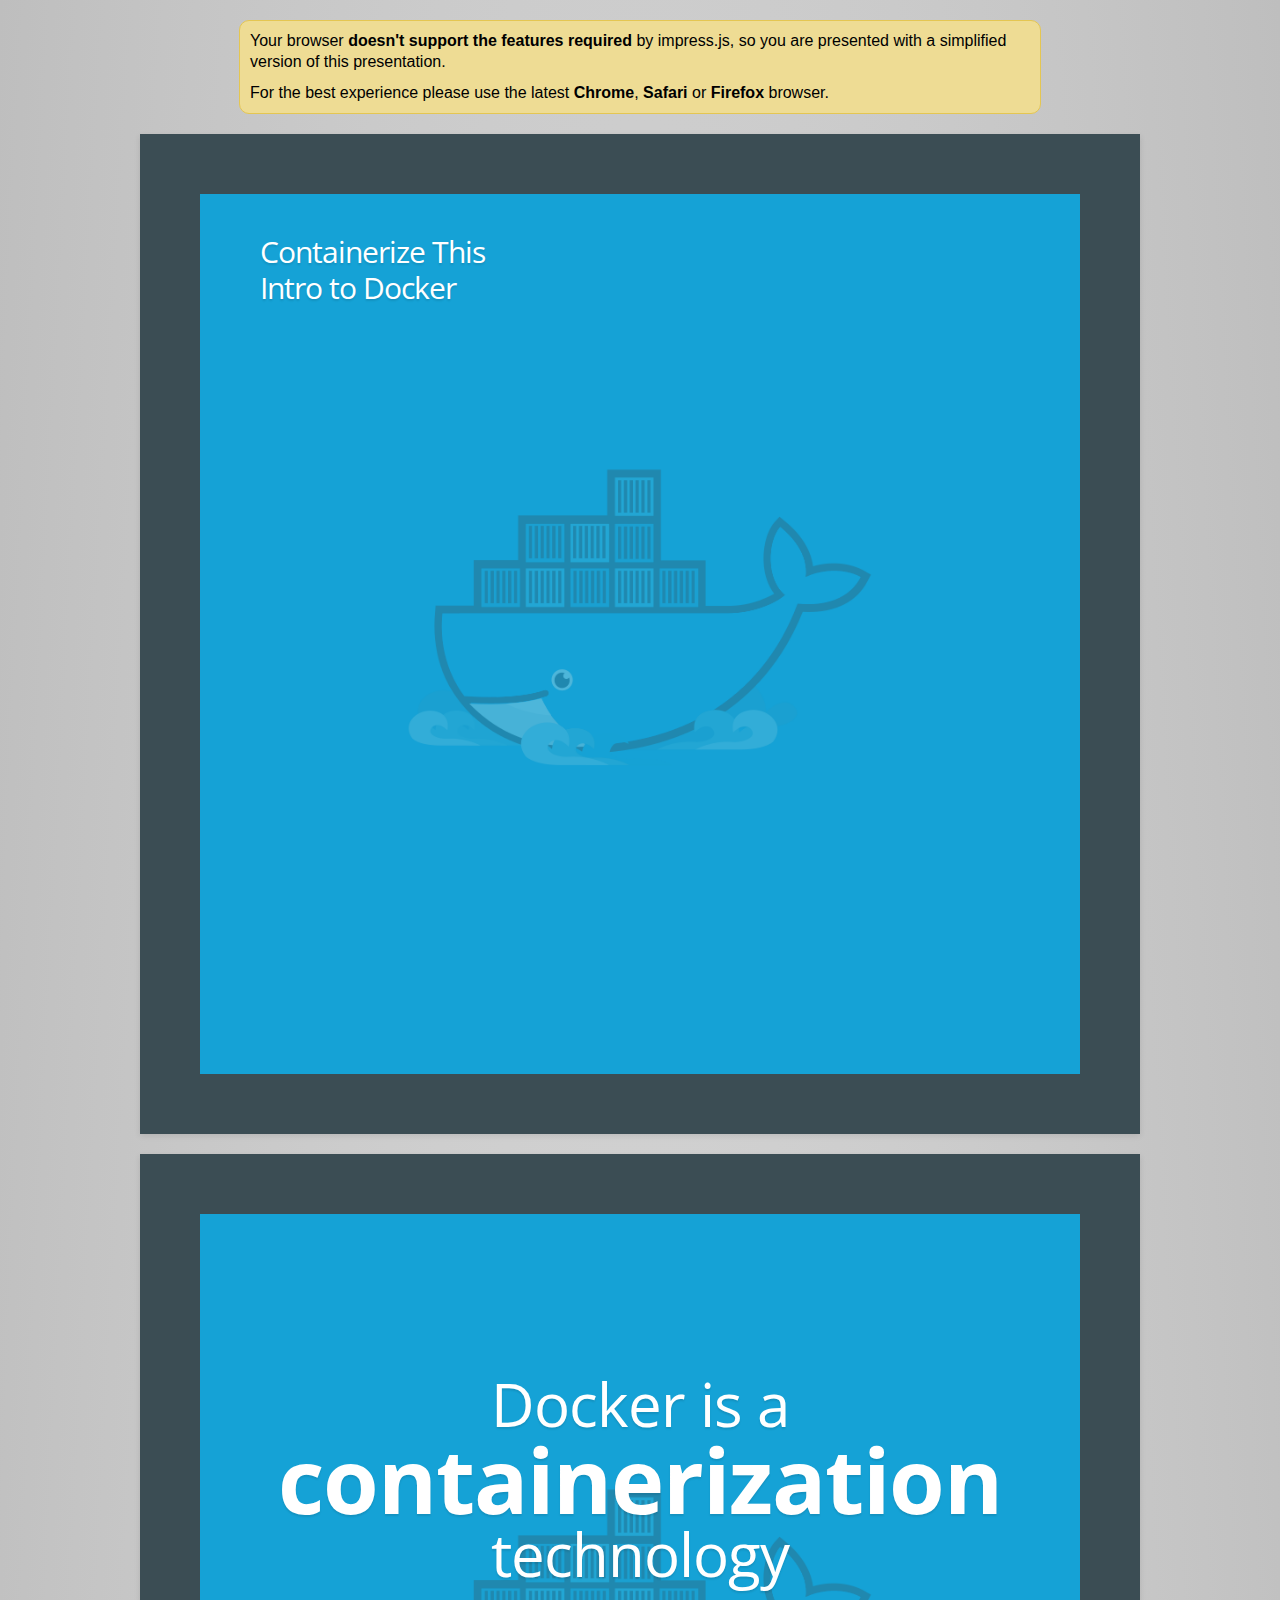
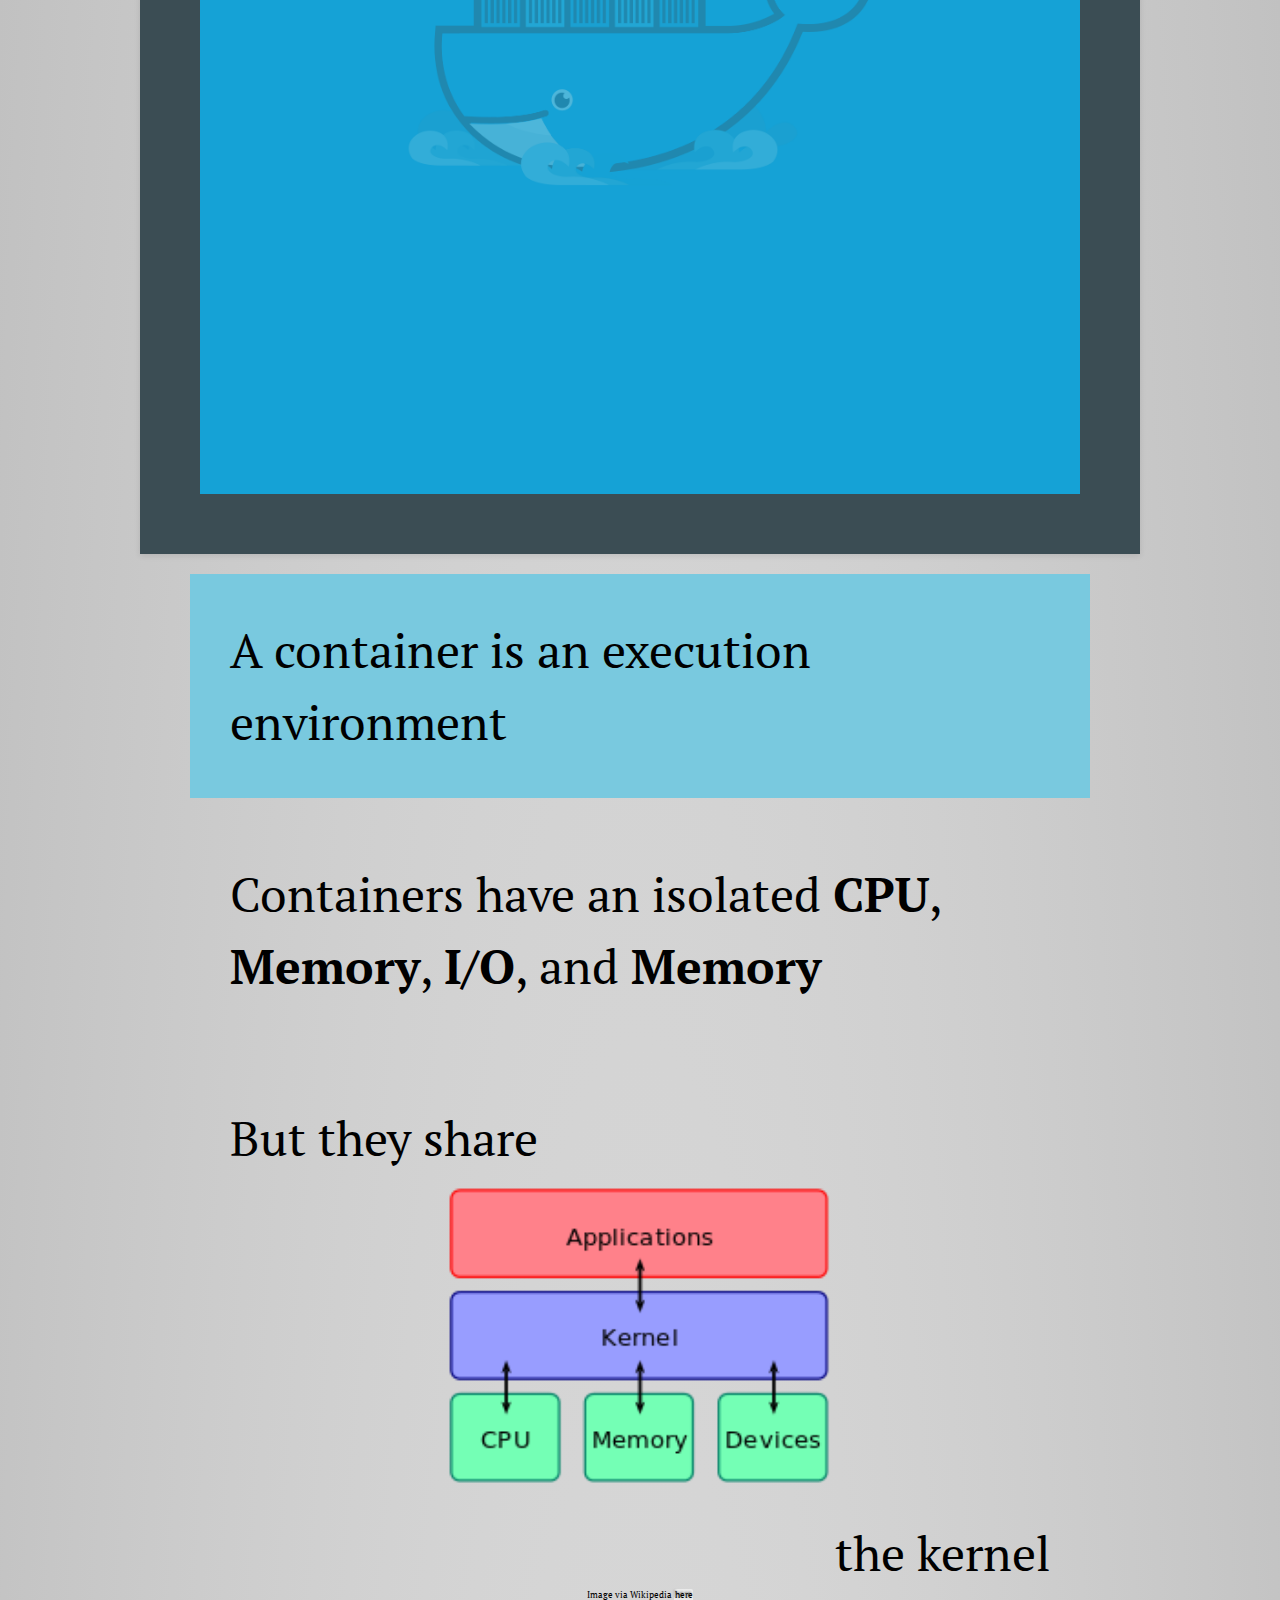
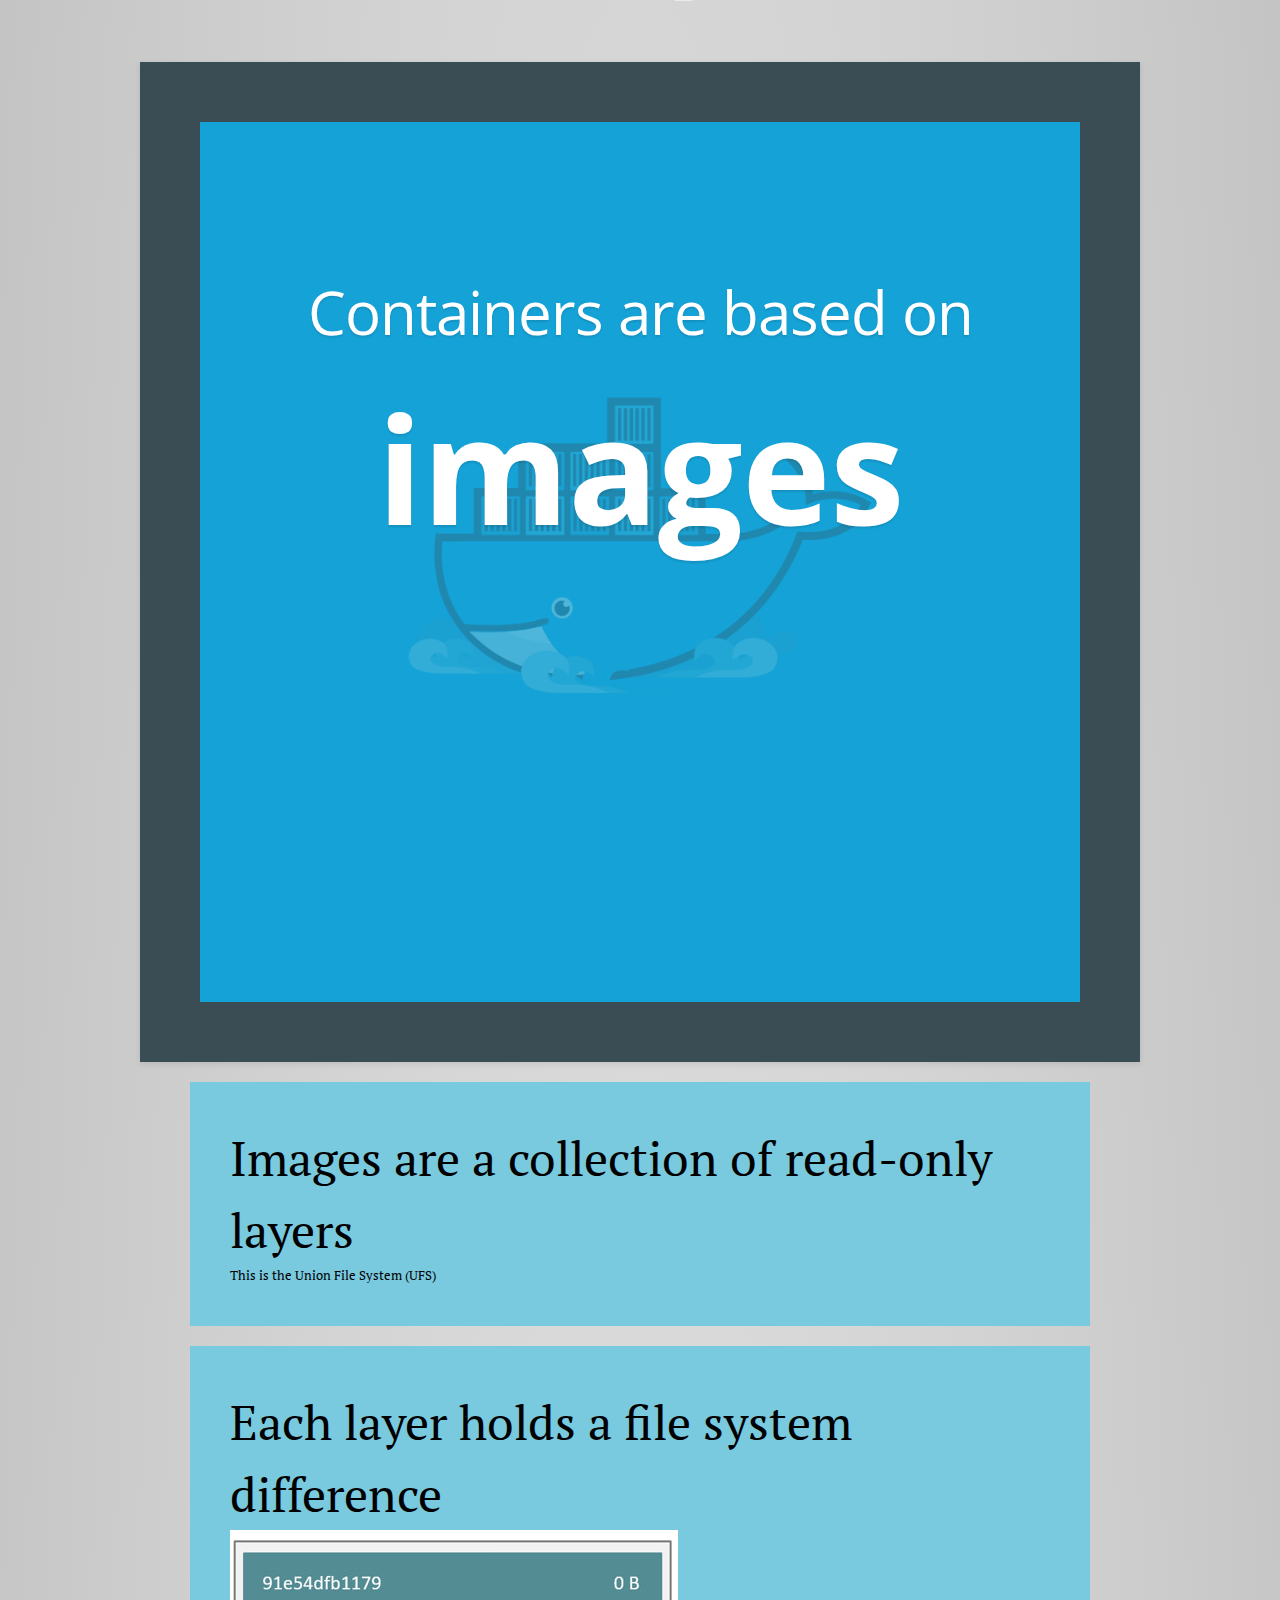
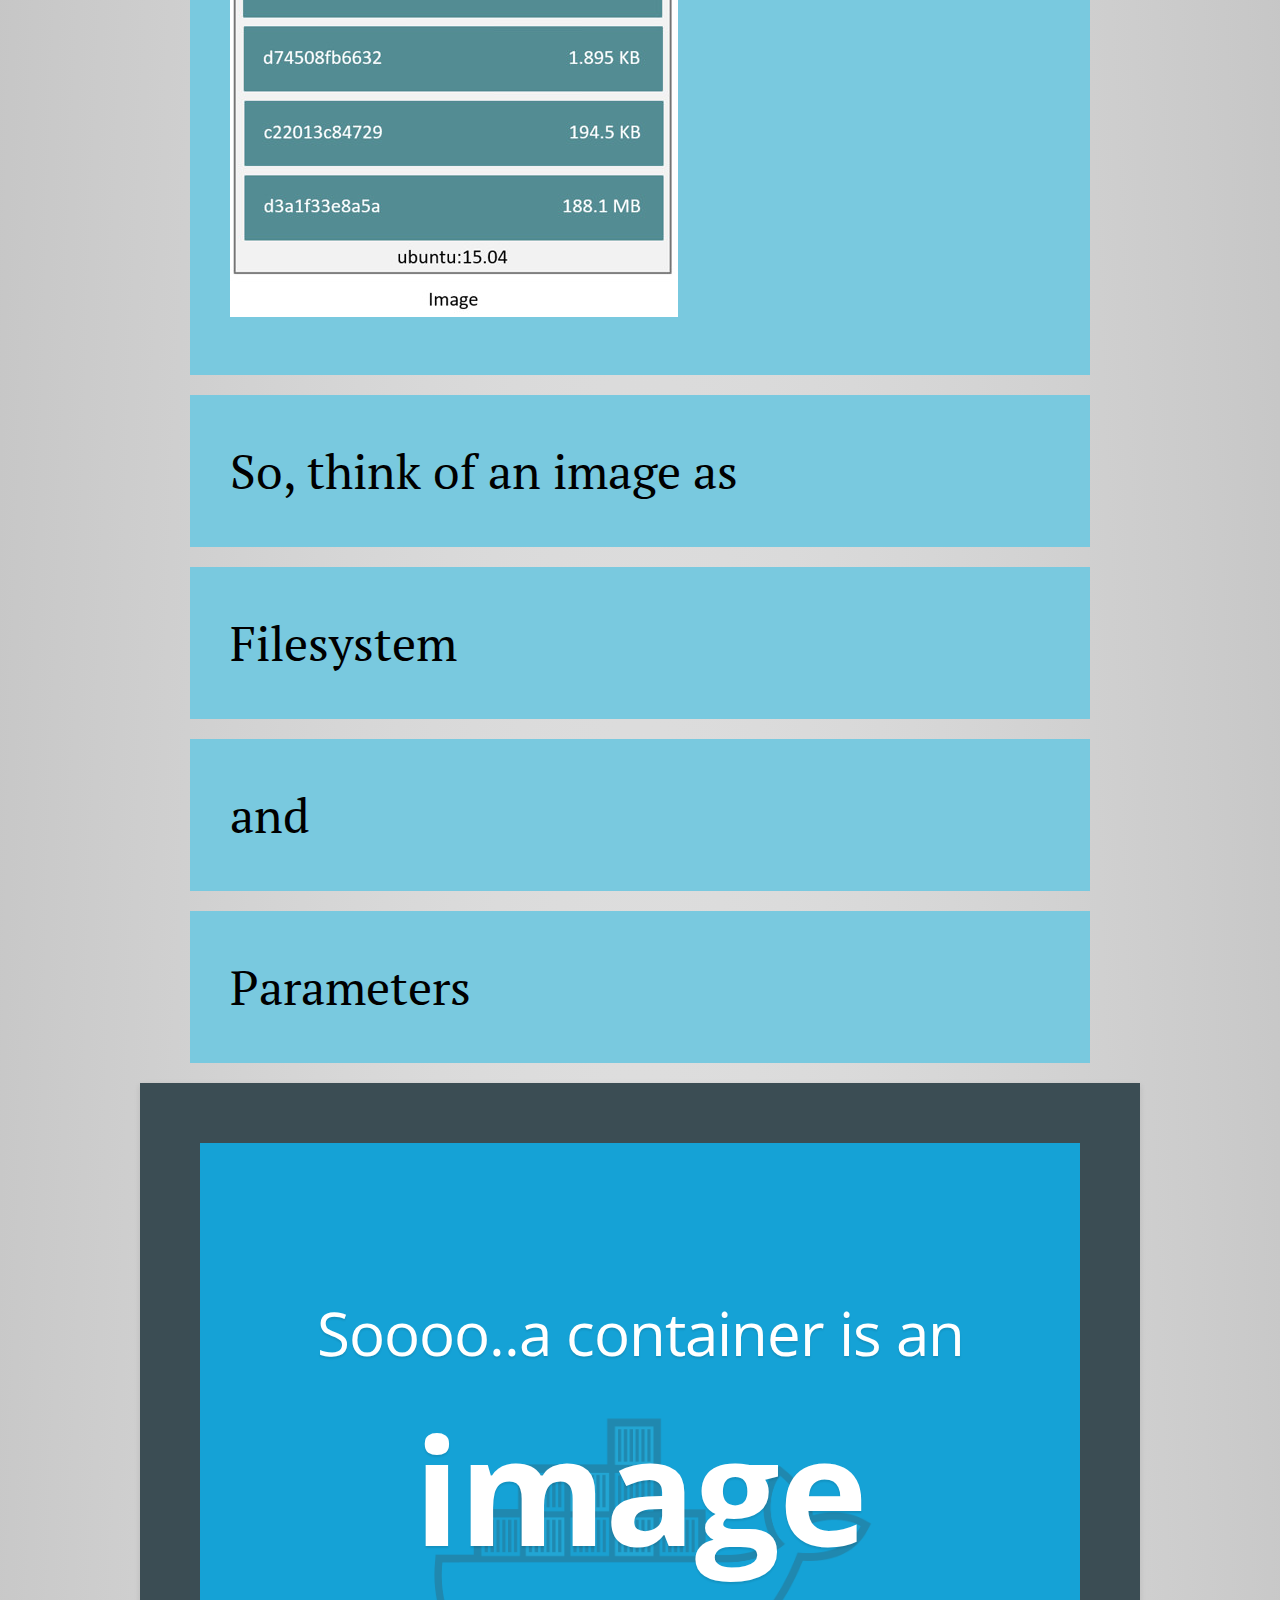
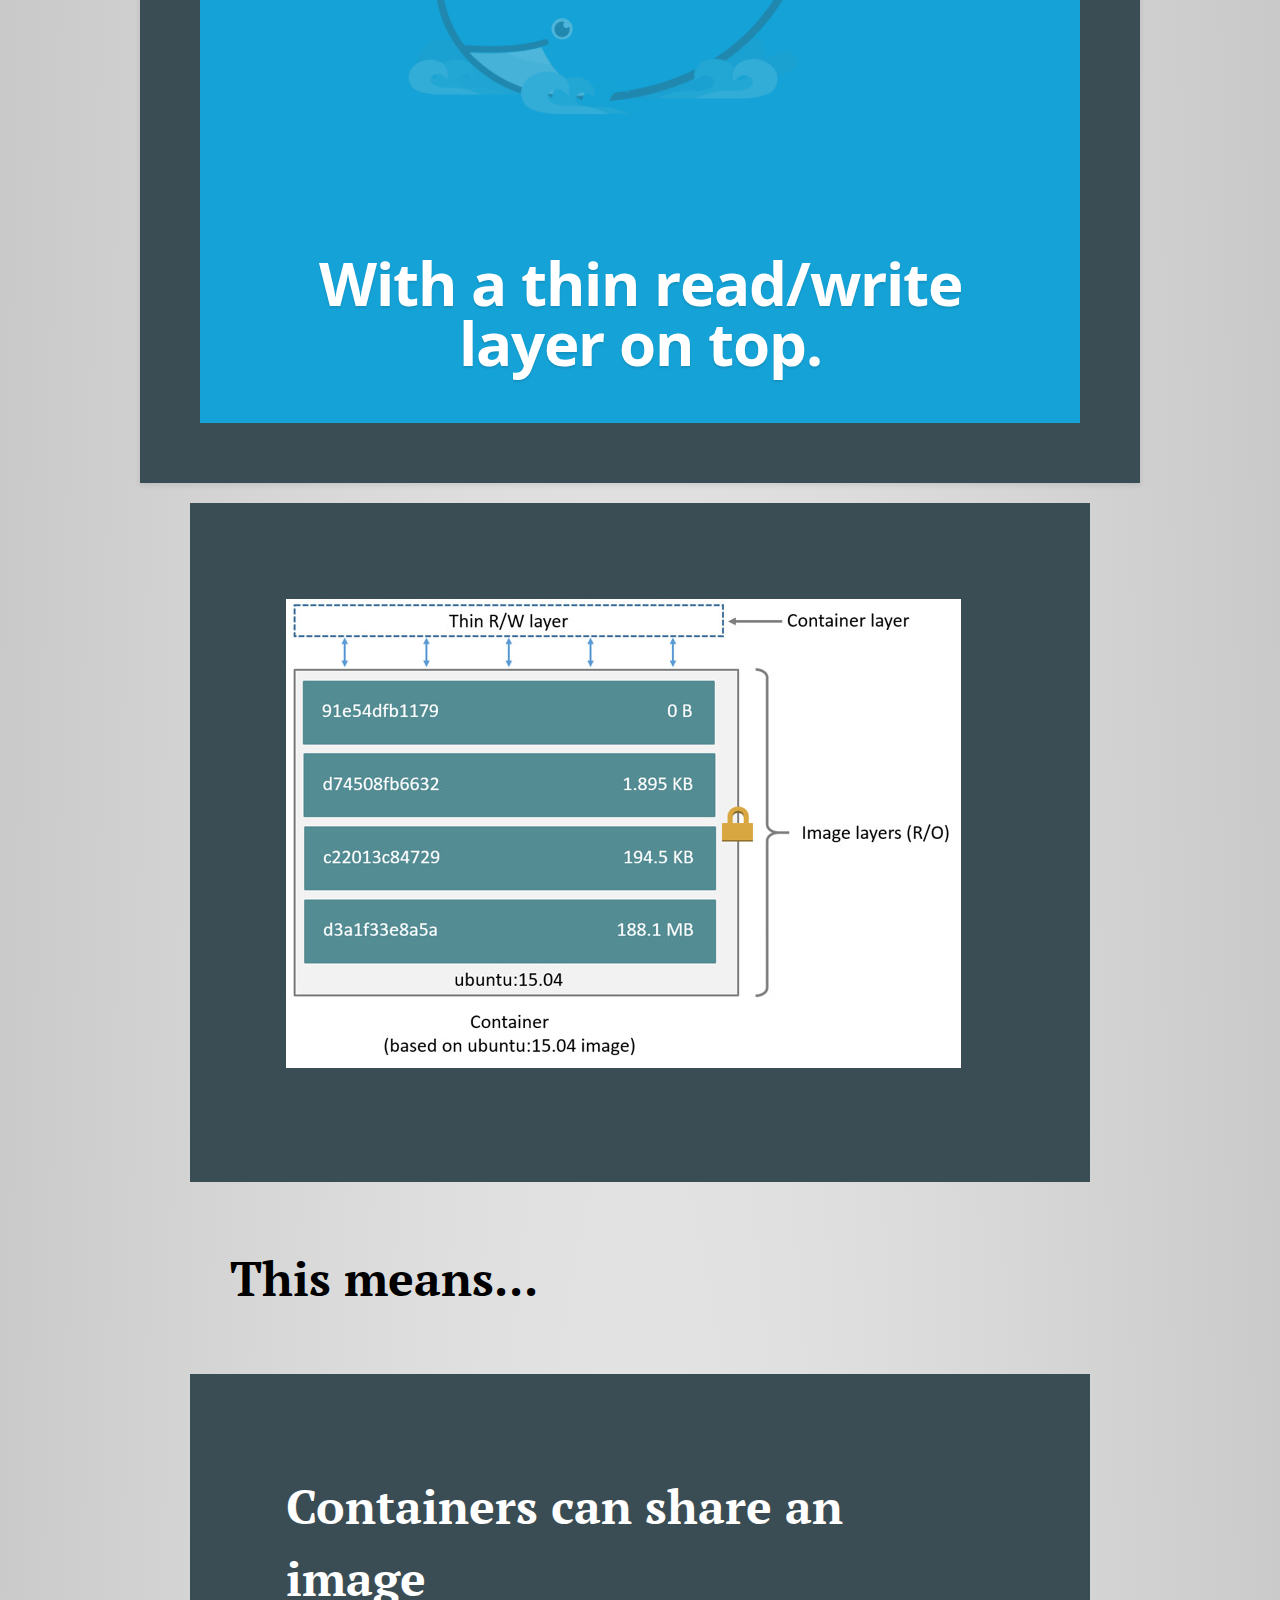
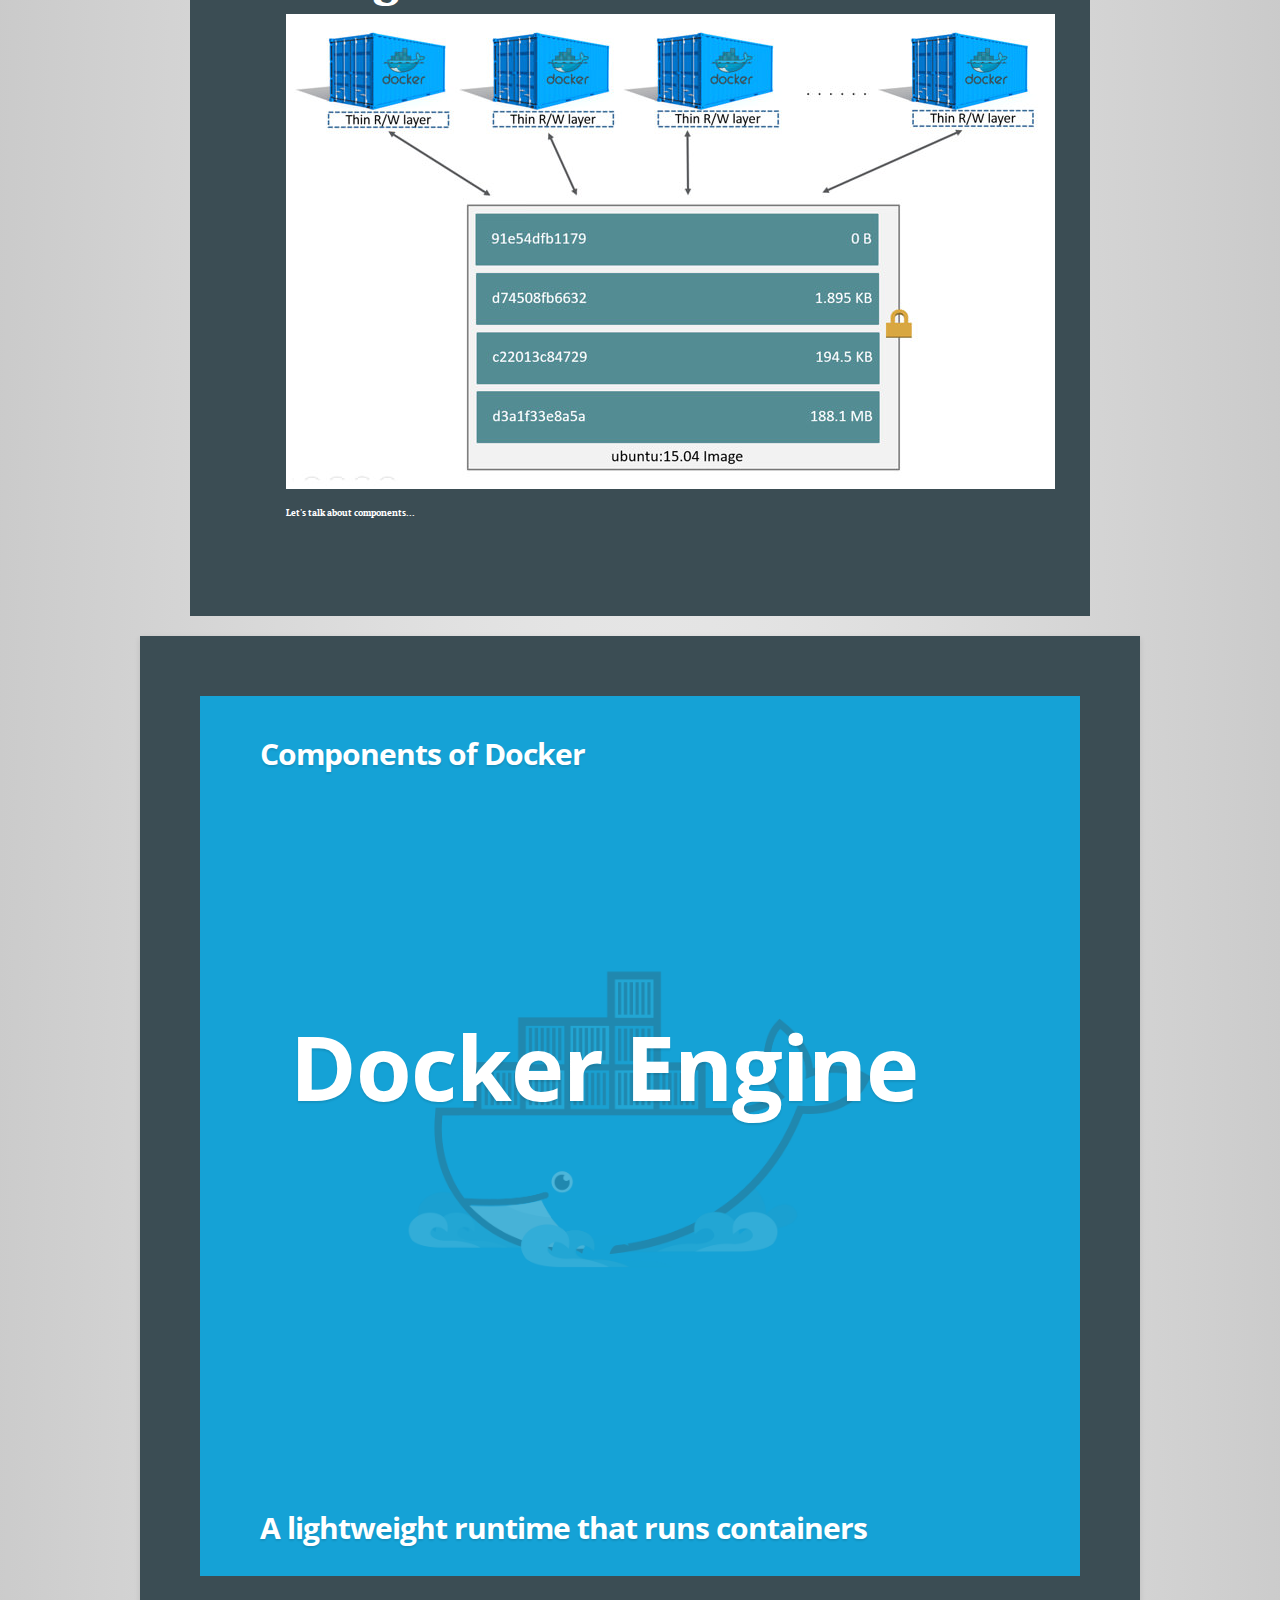
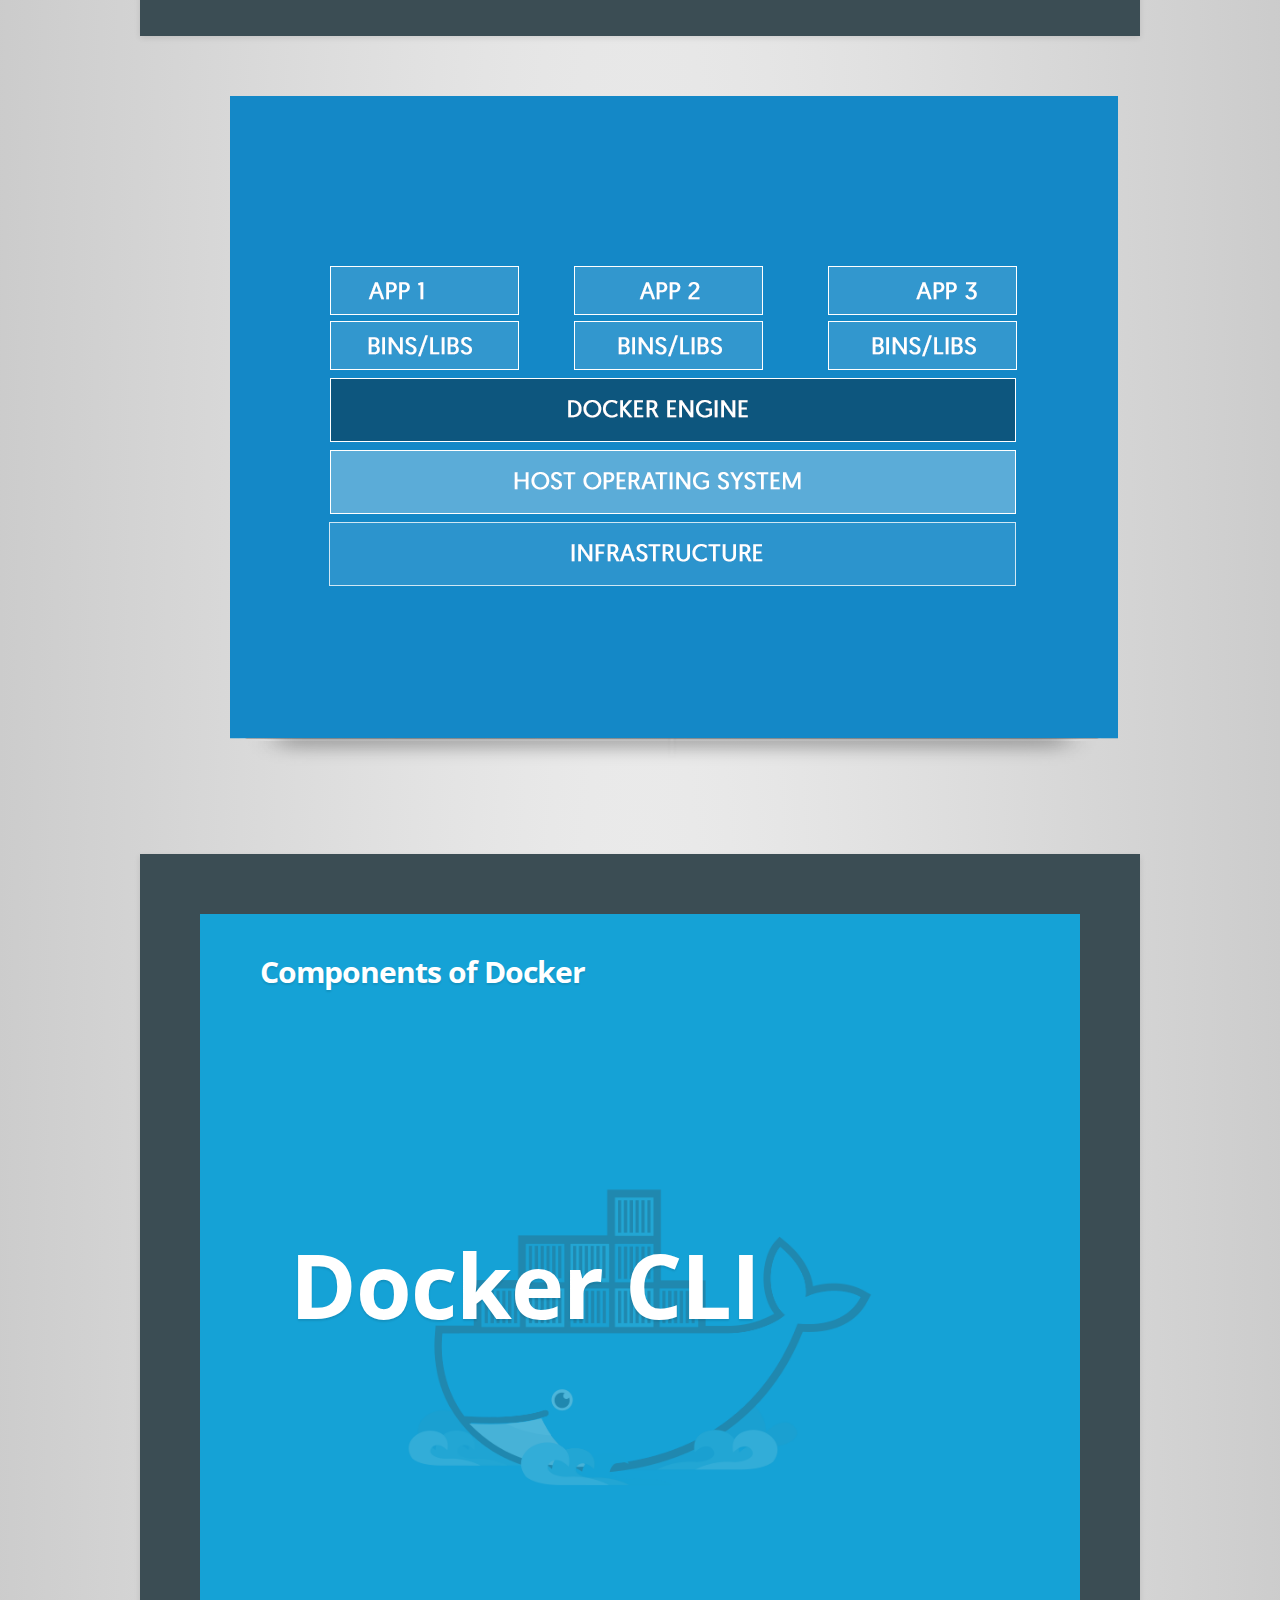
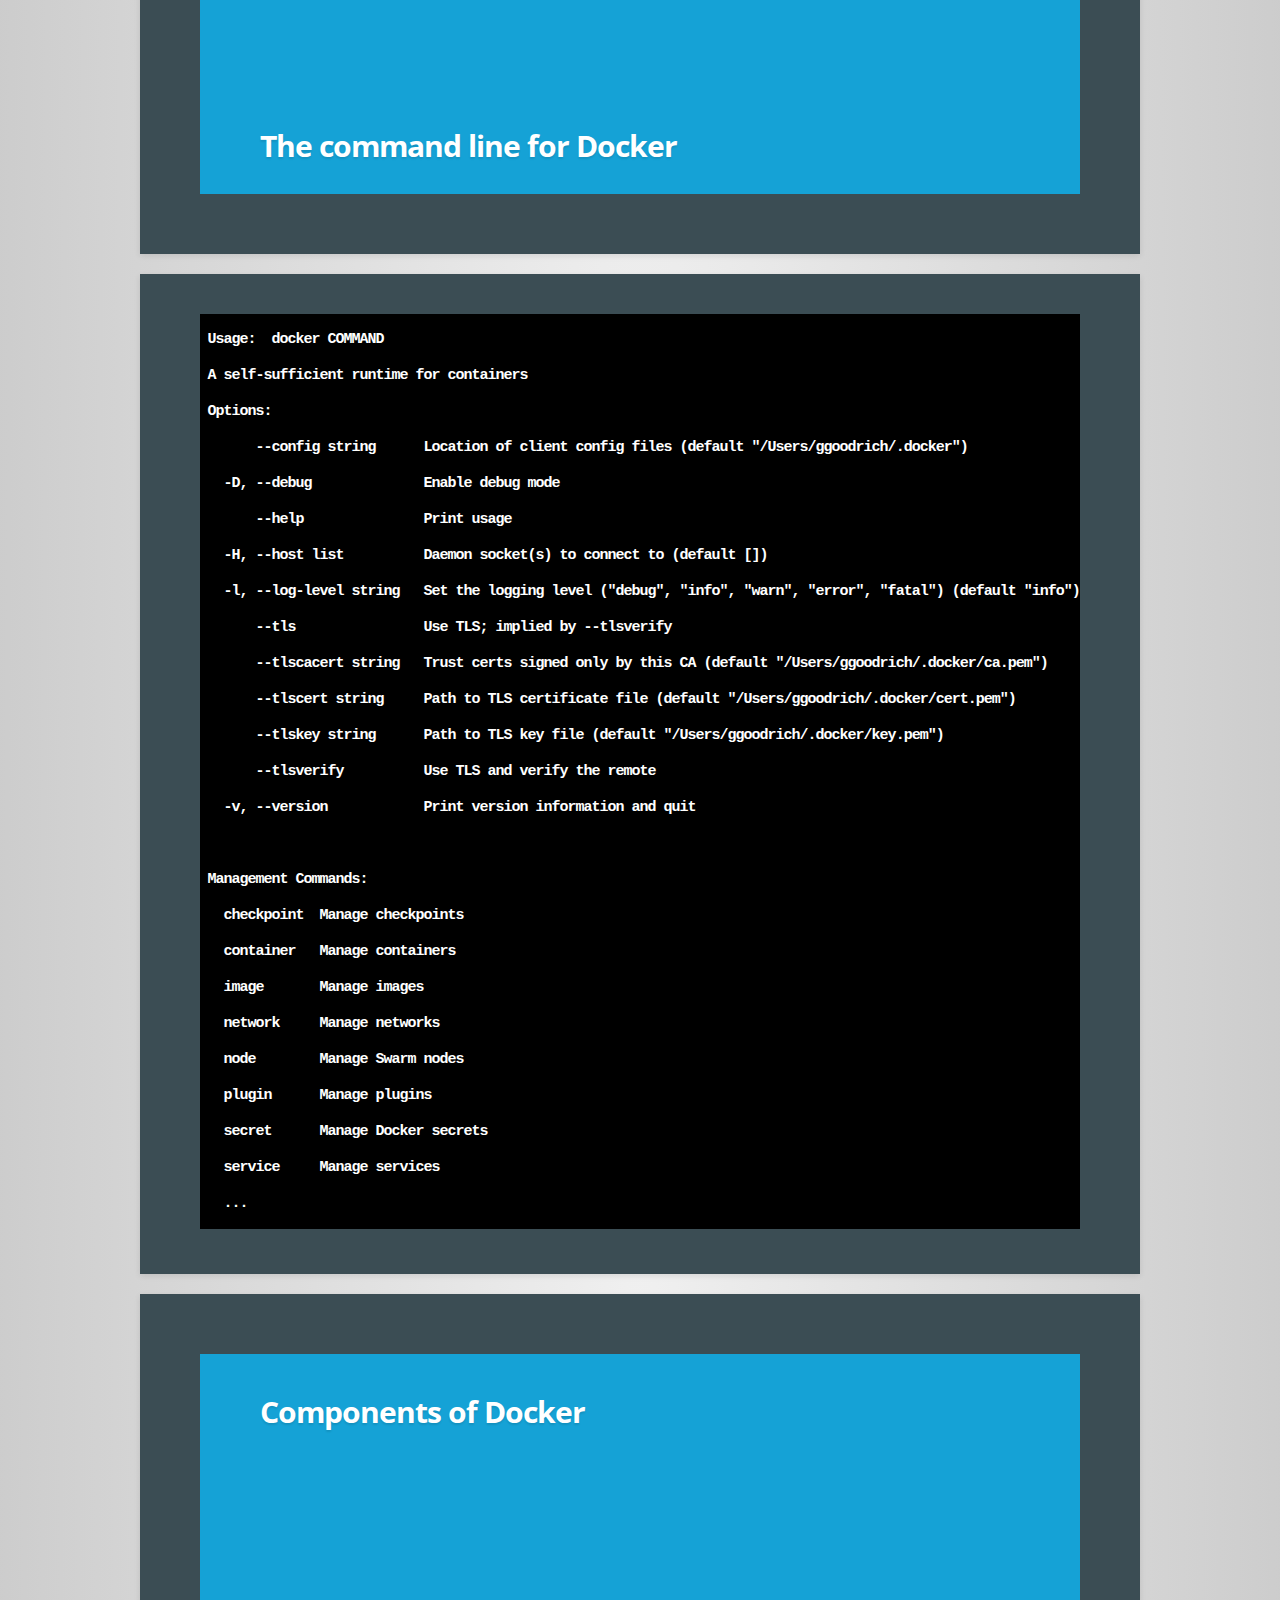
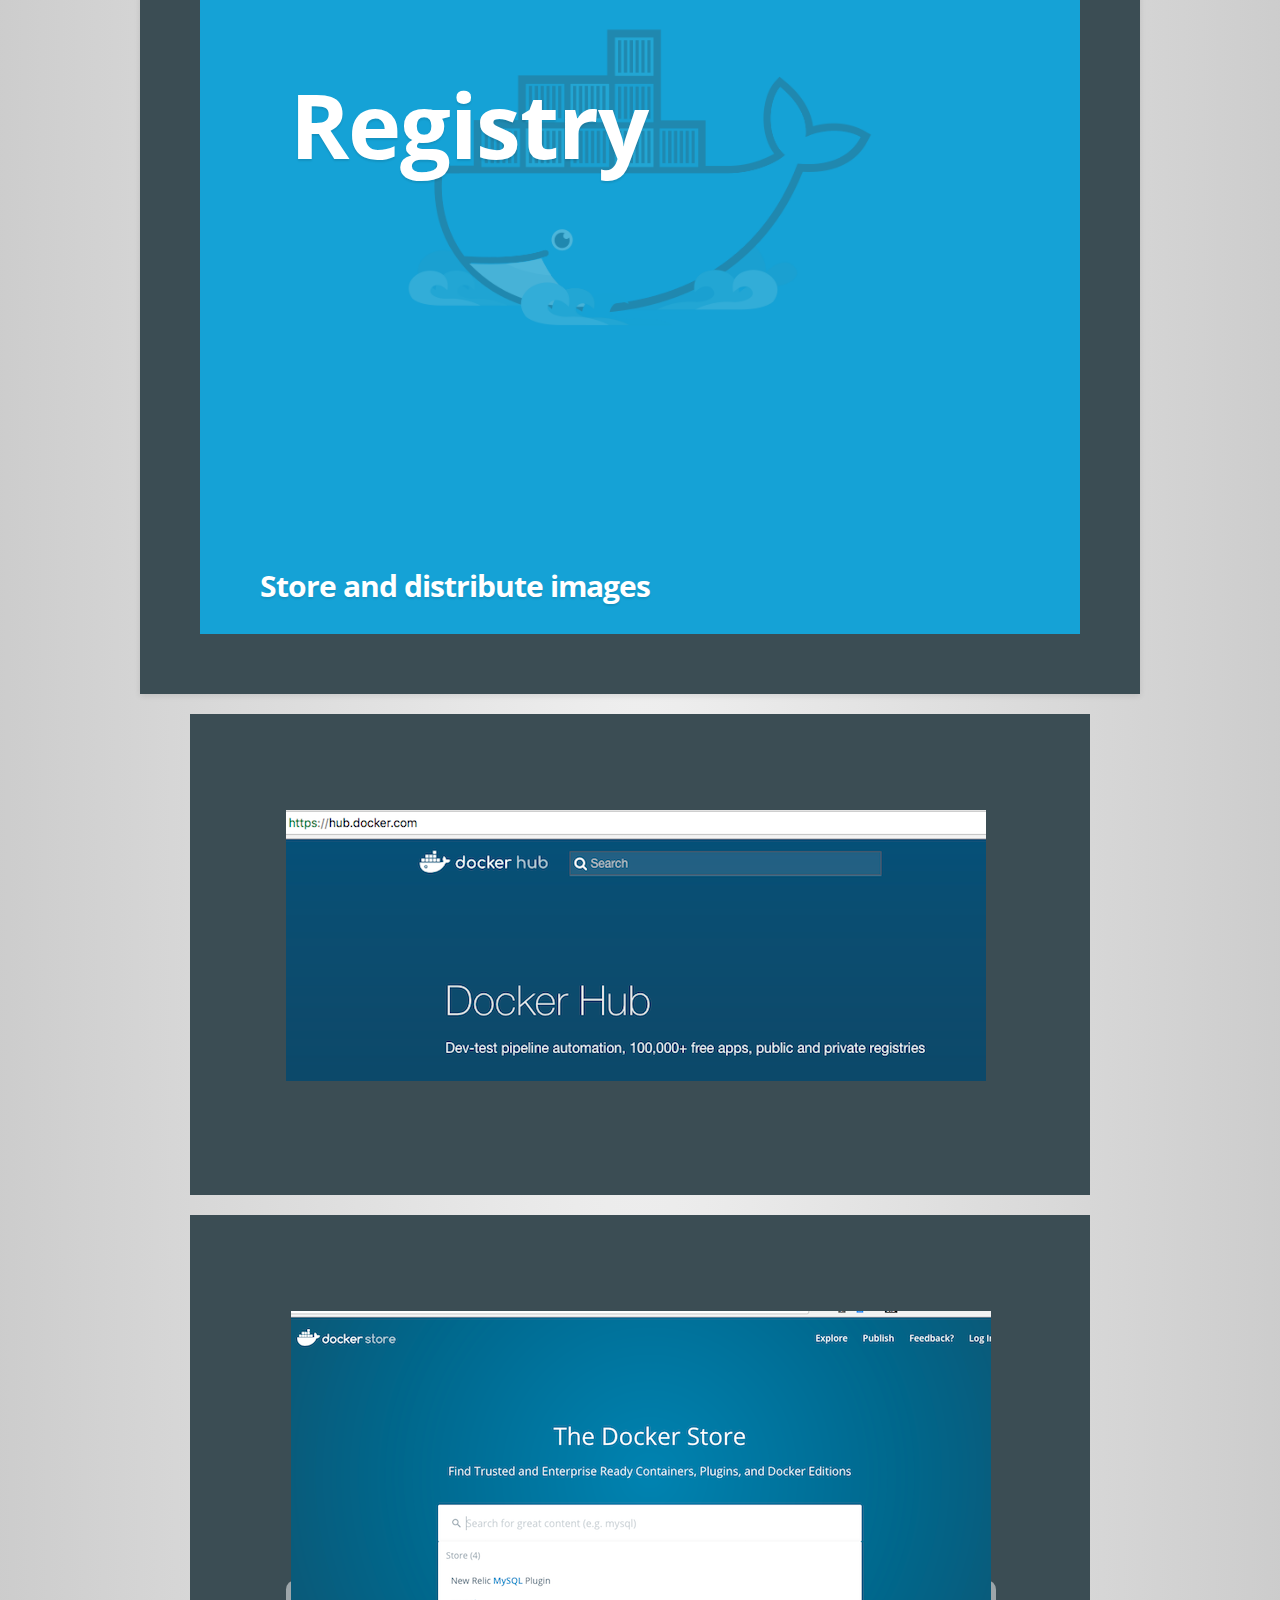
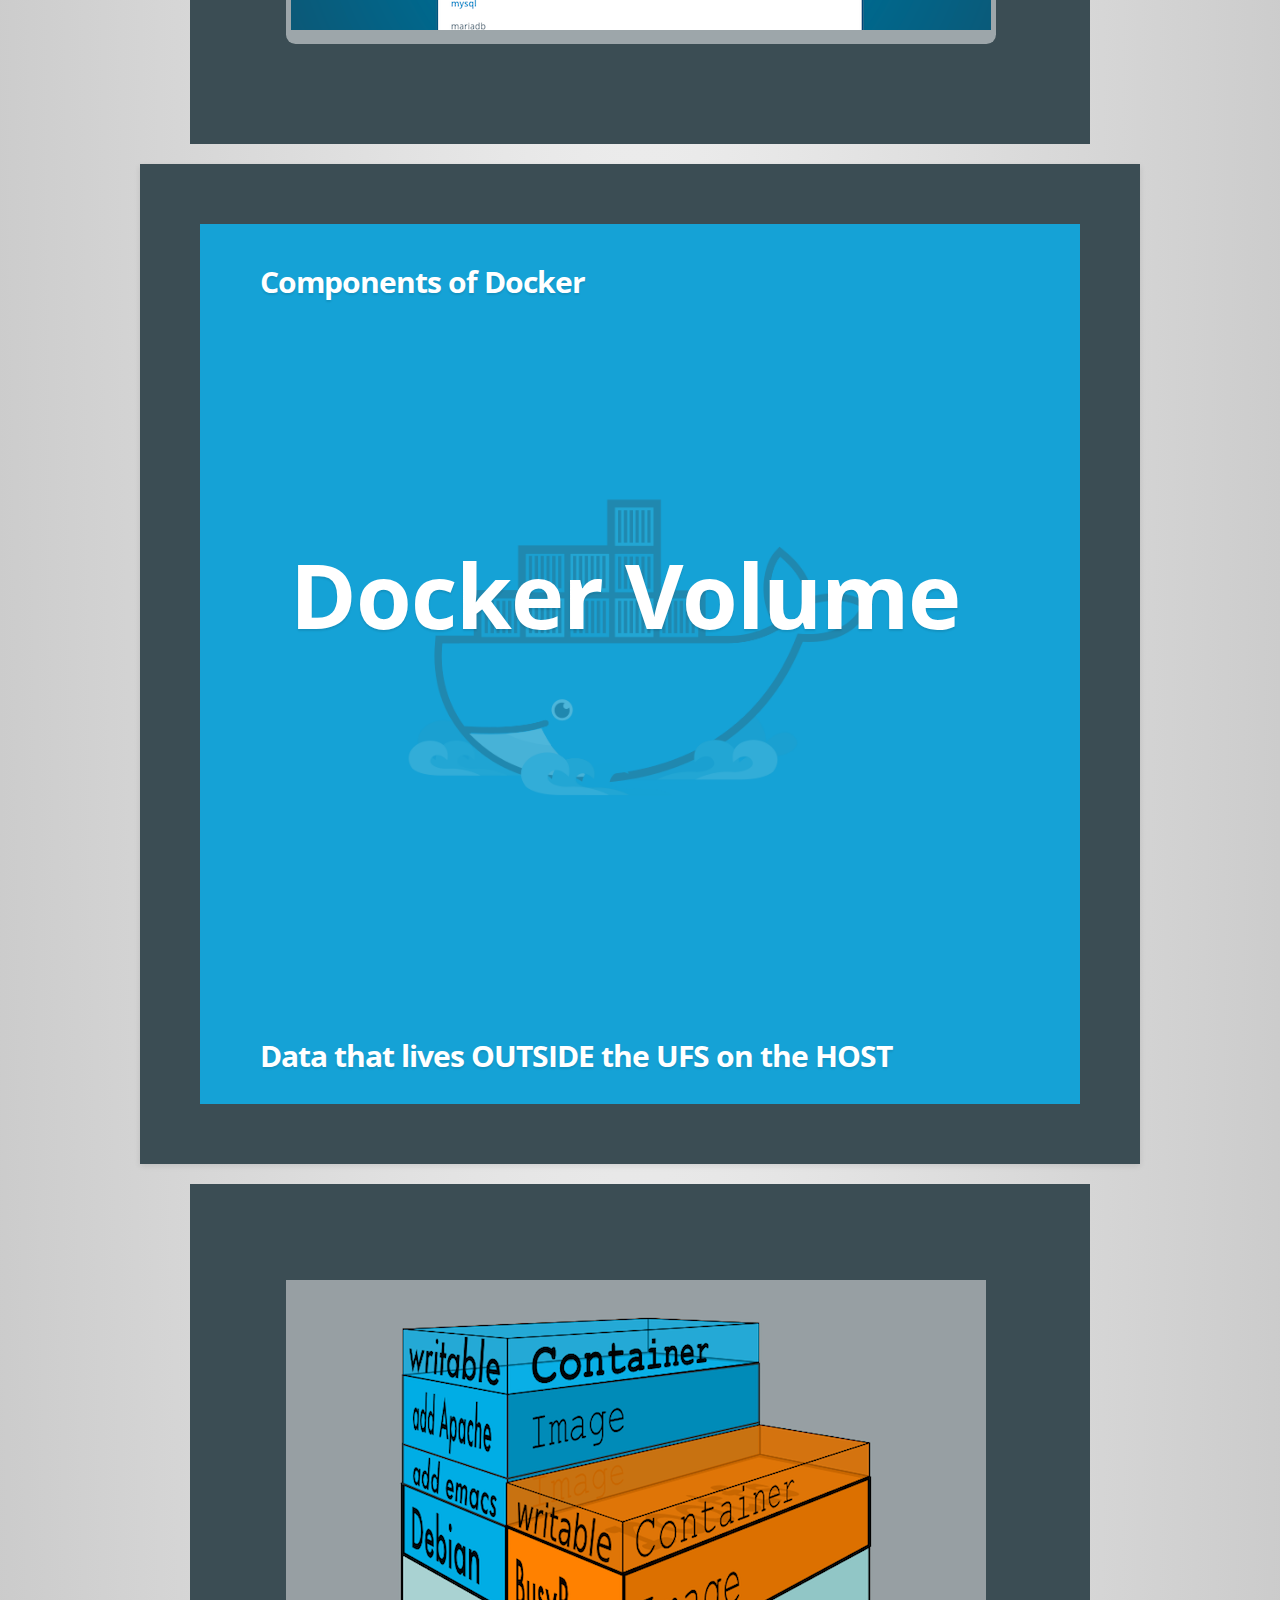
==== docker.html @ 23f601b8 "Add my docker preso files" ====
<!doctype html>
<html lang="en">
<head>
    <meta charset="utf-8" />
    <meta name="viewport" content="width=1024" />
    <meta name="apple-mobile-web-app-capable" content="yes" />
    <title>Containerize This: Intro to Docker</title>

    <meta name="description" content="Docker is a containerization technology that allows processes to be run in isolated execution environments with a shared kernel" />
    <meta name="author" content="Glenn Goodrich" />

    <link href="http://fonts.googleapis.com/css?family=Open+Sans:regular,semibold,italic,italicsemibold|PT+Sans:400,700,400italic,700italic|PT+Serif:400,700,400italic,700italic" rel="stylesheet" />

    <!--

        Impress.js doesn't depend on any external stylesheets. It adds all of the styles it needs for the
        presentation to work.

        This style below contains styles only for demo presentation. Browse it to see how impress.js
        classes are used to style presentation steps, or how to apply fallback styles, but I don't want
        you to use them directly in your presentation.

        Be creative, build your own. We don't really want all impress.js presentations to look the same,
        do we?

        When creating your own presentation get rid of this file. Start from scratch, it's fun!

    -->
    <link href="css/impress-demo.css" rel="stylesheet" />
    <link href="css/docker.css" rel="stylesheet" />

    <link rel="shortcut icon" href="favicon.png" />
    <link rel="apple-touch-icon" href="apple-touch-icon.png" />
</head>

<body class="impress-not-supported">

<!--
    For example this fallback message is only visible when there is `impress-not-supported` class on body.
-->
<div class="fallback-message">
    <p>Your browser <b>doesn't support the features required</b> by impress.js, so you are presented with a simplified version of this presentation.</p>
    <p>For the best experience please use the latest <b>Chrome</b>, <b>Safari</b> or <b>Firefox</b> browser.</p>
</div>

<div id="impress">

    <div id="bored" class="step slide container" data-x="0" data-y="-2500" style="">
      <p>Containerize This</p>
      <p>Intro to Docker</p>
    </div>

    <!--

        The `id` attribute of the step element is used to identify it in the URL, but it's optional.
        If it is not defined, it will get a default value of `step-N` where N is a number of slide.

        So in the example below it'll be `step-2`.

        The hash part of the url when this step is active will be `#/step-2`.

        You can also use `#step-2` in a link, to point directly to this particular step.

        Please note, that while `#/step-2` (with slash) would also work in a link it's not recommended.
        Using classic `id`-based links like `#step-2` makes these links usable also in fallback mode.

    -->

    <!--

        This is an example of step element being scaled.

        Again, we use a `data-` attribute, this time it's `data-scale="4"`, so it means that this
        element will be 4 times larger than the others.
        From presentation and transitions point of view it means, that it will have to be scaled
        down (4 times) to make it back to its correct size.

    -->
    <div id="containers" class="step slide container emphasis" data-x="-2000" data-y="-1500">
        <p>Docker is a <strong style="font-size: 1.5em;">containerization</strong> technology</p>
    </div>
    <div id="containers1" class="step detail" data-x="-2000" data-y="-1700" data-z="-3000">
        <p>A container is an execution environment</p>
    </div>
    <div id="containers2" class="step" data-x="-2000" data-y="-1000" data-z="-4000">
      <p>Containers have an isolated <strong>CPU</strong>, <strong>Memory</strong>, <strong>I/O</strong>, and <strong>Memory</strong></p>
    </div>
    <div id="kernel" class="step" data-x="-2000" data-y="-1500" data-z="-5000" style="text-align:center;">
      <p style="text-align: left">But they share</p>
      <img style="width: 50%;" src="./images/docker/Kernel_Layout.png"/>
      <p style="text-align:right">the kernel</p>
      <p class="footnote">Image via Wikipedia <a href="https://en.wikipedia.org/wiki/Kernel_(operating_system)#/media/File:Kernel_Layout.svg">here</a></p>
    </div>

    <div id="images" class="step slide container emphasis" data-x="-1000" data-y="-1500">
      <p>Containers are based on <b>images</b> </p>
    </div>
    <div class="step detail" data-x="-1000" data-y="-1200" data-z="-1000">
      <p>Images are a collection of read-only layers</p>
      <p style="font-size: small">This is the Union File System (UFS)</p>
    </div>
    <div class="step detail" data-x="-1000" data-y="-1600" data-z="-2000">
      <p>Each layer holds a file system difference</p>
      <img src="images/docker/image-layers.jpg"/>
    </div>

    <div class="step detail" data-x="-1000" data-y="-2000" data-z="-2500">
      <p>So, think of an image as </p>
    </div>
    <div class="step detail" data-x="-400" data-y="-1600" data-z="-2000" data-rotate="90">
      <p>Filesystem</p>
    </div>
    <div class="step detail" data-x="-500" data-y="-1600" data-z="-2000" data-rotate="180">
      <p>and</p>
    </div>
    <div class="step detail" data-x="-1600" data-y="-1600" data-z="-2000" data-rotate="270">
      <p>Parameters</p>
    </div>


    <div id="container_is_an_image" class="step slide container emphasis" data-x="0" data-y="-1500">
      <p>Soooo..a container is an <b>image</p></p>
      <p>With a thin read/write layer on top.</p>
    </div>
    <div class="step backslide" data-x="0" data-y="-1500" data-z="-5000" >
      <img src="images/docker/container-layers.jpg"/>
    </div>
    <div class="step" data-x="1500" data-y="-1500" data-z="-6000">
        <p>This means...</p>
    </div>
    <div class="step backslide" data-x="1500" data-y="-800" data-z="-7000">
      <p>Containers can share an image</p>
      <img src="images/docker/sharing-layers.jpg"/>
      <p style="font-size:xx-small">Let's talk about components...</p>
    </div>

    <div id="components" class="step slide container" data-x="-3000" data-y="-500">
      <h2>Components of Docker</h2>
      <p class="component">Docker Engine</p>
      <p class="compdef">A lightweight runtime that runs containers</p>
    </div>
    <div class="step" data-x="-3000" data-y="-500" data-z="-1000">
      <img src="images/docker/dockerm.png"/>
    </div>

    <div class="step slide container" data-x="-2000" data-y="-500">
      <h2>Components of Docker</h2>
      <p class="component">Docker CLI</p>
      <p class="compdef">The command line for Docker</p>
    </div>
    <div class="step slide" data-x="-2000" data-y="-500" data-z="-1000">
      <pre style="padding: 0.5em;color: #FFF; background: #000; font-size:0.5em;font-family: Courier;"><code>Usage:  docker COMMAND
A self-sufficient runtime for containers
Options:
      --config string      Location of client config files (default "/Users/ggoodrich/.docker")
  -D, --debug              Enable debug mode
      --help               Print usage
  -H, --host list          Daemon socket(s) to connect to (default [])
  -l, --log-level string   Set the logging level ("debug", "info", "warn", "error", "fatal") (default "info")
      --tls                Use TLS; implied by --tlsverify
      --tlscacert string   Trust certs signed only by this CA (default "/Users/ggoodrich/.docker/ca.pem")
      --tlscert string     Path to TLS certificate file (default "/Users/ggoodrich/.docker/cert.pem")
      --tlskey string      Path to TLS key file (default "/Users/ggoodrich/.docker/key.pem")
      --tlsverify          Use TLS and verify the remote
  -v, --version            Print version information and quit

Management Commands:
  checkpoint  Manage checkpoints
  container   Manage containers
  image       Manage images
  network     Manage networks
  node        Manage Swarm nodes
  plugin      Manage plugins
  secret      Manage Docker secrets
  service     Manage services
  ...</code></pre>
    </div>


    <div id="registry" class="step slide container" data-x="-1000" data-y="-500">
      <h2>Components of Docker</h2>
      <p class="component">Registry</p>
      <p class="compdef">Store and distribute images</p>
    </div>
    <div class="step backslide" data-x="-1000" data-y="-500" data-z="-1000">
      <img src="images/docker/hub.png"/>
    </div>
    <div class="step backslide" data-x="-1000" data-y="-500" data-z="-2000">
      <a target="_blank" href="https://store.docker.com"><img src="images/docker/store.png"/></a>
    </div>
    <div id="volume" class="step slide container" data-x="0" data-y="-500">
      <h2>Components of Docker</h2>
      <p class="component">Docker Volume</p>
      <p class="compdef">Data that lives OUTSIDE the UFS on the HOST</p>
    </div>
    <div class="step backslide" data-x="0" data-y="-500" data-z="-1000" >
      <img src="images/docker/ufs.png" />
      <p style="font-size: x-small">Image credit <a href="https://www.gitbook.com/book/washraf/the-docker-ecosystem/details">The Docker Ecosystem</a></p>
    </div>
    <div class="step backslide" data-x="0" data-y="-500" data-z="-2000" >
      <img src="images/docker/ufs_vol.png" />
      <p style="font-size: x-small">Image credit <a href="https://www.gitbook.com/book/washraf/the-docker-ecosystem/details">The Docker Ecosystem</a></p>
    </div>

    <div id="swarm" class="step slide container" data-x="1000" data-y="-500">
      <h2>Components of Docker</h2>
      <p class="component">Docker Swarm</p>
      <p class="compdef">Cluster Docker Engines</p>
    </div>

    <div id="installation" class="step install" data-x="-4000" data-y="250">
      <p>Installation is simple</p>
    </div>
    <div class="step install" data-x="-2500" data-y="250">
      <p>Docker for Mac is a .dmg</p>
      <ul>
          <li>No Virtual Box/VM software</li>
          <li>Uses the xhyve Hypervisor</li>
      </ul>
    </div>
    <div class="step install" data-x="-1000" data-y="250">
      <img src="images/docker/dockermac.png"/>
    </div>
    <div class="step install" data-x="500" data-y="250">
      <p>Docker for Windows is a .exe</p>
      <ul>
          <li>No Virtual Box/VM software</li>
          <li>Uses Windows Hyper-V package</li>
      </ul>
    </div>
    <div class="step install" data-x="2000" data-y="250">
      <img src="images/docker/dockerwin.png"/>
    </div>
    <div class="step install" data-x="3400" data-y="-350" data-rotate="250">
      <p>Docker for *nix Distros</p>
      <ul>
          <li>Uses a package manager</li>
          <li>chgroup and namespaces</li>
      </ul>
    </div>


    <!-- Roots -->
    <div class="step install" data-x="4150" data-y="10" data-rotate="-20">
      <p>Docker's roots are old.</p>
    </div>
    <div class="step" data-x="4150" data-y="10" data-rotate="-20" data-z="-1000">
      <a href="https://dzone.com/articles/evolution-of-linux-containers-future">
        <img src="images/docker/infoq.png" />
      </a>
    </div>
    <div class="step" data-x="4150" data-y="10" data-rotate="-20" data-z="-2000">
      <p>1979: In the beginning, there was chroot</a>
      <img src="images/docker/chroot.png"/>
    </div>
    <div class="step backslide" data-x="4150" data-y="10" data-rotate="-20" data-z="-3000">
      <p>2007:<br/> Control Groups (thx Google)</a>
      <p>2008:<br/> LXC - cgroups and namespaces</a>
    </div>
    <div class="step backslide" data-x="4150" data-y="10" data-rotate="-20" data-z="-4000">
      <p>2013: DOCKER</a>
      <p style="font-size: x-small;">2014: Rocket</a>
      <p style="font-size: x-small;">2016: Windows containers</a>
    </div>


    <!-- Structure -->
    <div id="great" class="step" data-x="-3500" data-y="2550" data-rotate="-25"> 
      <p>That's Great.</p>
    </div>
    <div class="step" data-x="-3250" data-y="2300" data-rotate="-45"> 
      <p> But HOW DO I USE IT?</p>
    </div>

    <div class="step" data-x="-2500" data-y="2000" data-rotate="-0">
      <p>Thanks!</p>
      <img src="images/docker/cloud.png"/>
    </div>
    <!-- Examples -->
    <div id="examples" class="step install" data-x="-4500" data-y="1000" data-rotate="90">
      <p>The Command Line</p>
    </div>
    <div class="step install" data-x="-4500" data-y="2000" data-rotate="90">
      <p>Dockerfile</p>
    </div>

    <div class="step install" data-x="-4000" data-y="2900" data-rotate="40">
      <p>Docker Compose</p>
    </div>

    <div class="step install" data-x="-3000" data-y="3500" data-rotate="30">
      <p>Docker Swarm</p>
    </div>

    <div class="step install" data-x="-2000" data-y="3800" data-rotate="5">
      <p>Development</p>
      <p>Never install anything locally</p>
      <p>Ever again</p>
    </div>

    <div class="step install" data-x="-200" data-y="3800" data-rotate="-5">
      <p>Production</p>
      <p>Baked in scalability</p>
      <p>No more "It works on my box"</p>
    </div>

    <div class="step install" data-x="1800" data-y="3400" data-rotate="-25">
      <p>It's not all whales and rainbows</p>
    </div>
    <div class="step install" data-x="3000" data-y="2400" data-rotate="-55">
      <p>Logging/Monitoring</p>
      <p>Disk space</p>
    </div>


    <div id="questions" class="step" data-x="3500" data-y="1200" data-rotate="-85">
      <p>Questions?</p>
    </div>

    <!--

        So to summarize of all the possible attributes used to position presentation steps, we have:

        * `data-x`, `data-y`, `data-z` - they define the position of **the center** of step element on
            the canvas in pixels; their default value is 0;
        * `data-rotate-x`, `data-rotate-y`, 'data-rotate-z`, `data-rotate` - they define the rotation of
            the element around given axis in degrees; their default value is 0; `data-rotate` and `data-rotate-z`
            are exactly the same;
        * `data-scale` - defines the scale of step element; default value is 1

        These values are used by impress.js in CSS transformation functions, so for more information consult
        CSS transfrom docs: https://developer.mozilla.org/en/CSS/transform

    -->
    <div id="overview" class="step" data-x="0" data-y="0" data-scale="10">
    </div>

</div>

<!--

    Last, but not least.

    To make all described above really work, you need to include impress.js in the page.
    I strongly encourage to minify it first.

    In here I just include full source of the script to make it more readable.

    You also need to call a `impress().init()` function to initialize impress.js presentation.
    And you should do it in the end of your document. Not only because it's a good practice, but also
    because it should be done when the whole document is ready.
    Of course you can wrap it in any kind of "DOM ready" event, but I was too lazy to do so ;)

-->
<script src="js/impress.js"></script>
<script>impress().init();</script>

<!--

    The `impress()` function also gives you access to the API that controls the presentation.

    Just store the result of the call:

        var api = impress();

    and you will get three functions you can call:

        `api.init()` - initializes the presentation,
        `api.next()` - moves to next step of the presentation,
        `api.prev()` - moves to previous step of the presentation,
        `api.goto( stepIndex | stepElementId | stepElement, [duration] )` - moves the presentation to the step given by its index number
                id or the DOM element; second parameter can be used to define duration of the transition in ms,
                but it's optional - if not provided default transition duration for the presentation will be used.

    You can also simply call `impress()` again to get the API, so `impress().next()` is also allowed.
    Don't worry, it wont initialize the presentation again.

    For some example uses of this API check the last part of the source of impress.js where the API
    is used in event handlers.

-->

</body>
</html>


<!--

    Are you still reading this?

    For real?

    I'm impressed! Feel free to let me know that you got that far (I'm @bartaz on Twitter), 'cause I'd like
    to congratulate you personally :)

    But you don't have to do it now. Take my advice and take some time off. Make yourself a cup of coffee, tea,
    or anything you like to drink. And raise a glass for me ;)

    Cheers!

-->
---- css/docker.css ----
/*
    So you like the style of impress.js demo?
    Or maybe you are just curious how it was done?

    You couldn't find a better place to find out!

    Welcome to the stylesheet impress.js demo presentation.

    Please remember that it is not meant to be a part of impress.js and is
    not required by impress.js.
    I expect that anyone creating a presentation for impress.js would create
    their own set of styles.

    But feel free to read through it and learn how to get the most of what
    impress.js provides.

    And let me be your guide.

    Shall we begin?
*/


/*
    We start with a good ol' reset.
    That's the one by Eric Meyer http://meyerweb.com/eric/tools/css/reset/

    You can probably argue if it is needed here, or not, but for sure it
    doesn't do any harm and gives us a fresh start.
*/

html, body, div, span, applet, object, iframe,
h1, h2, h3, h4, h5, h6, p, blockquote, pre,
a, abbr, acronym, address, big, cite, code,
del, dfn, em, img, ins, kbd, q, s, samp,
small, strike, strong, sub, sup, tt, var,
b, u, i, center,
dl, dt, dd, ol, ul, li,
fieldset, form, label, legend,
table, caption, tbody, tfoot, thead, tr, th, td,
article, aside, canvas, details, embed,
figure, figcaption, footer, header, hgroup,
menu, nav, output, ruby, section, summary,
time, mark, audio, video {
    margin: 0;
    padding: 0;
    border: 0;
    font-size: 100%;
    font: inherit;
    vertical-align: baseline;
}

/* HTML5 display-role reset for older browsers */
article, aside, details, figcaption, figure,
footer, header, hgroup, menu, nav, section {
    display: block;
}
body {
    line-height: 1;
}
ol, ul {
    list-style: none;
}
blockquote, q {
    quotes: none;
}
blockquote:before, blockquote:after,
q:before, q:after {
    content: '';
    content: none;
}

table {
    border-collapse: collapse;
    border-spacing: 0;
}

/*
    Now here is when interesting things start to appear.

    We set up <body> styles with default font and nice gradient in the background.
    And yes, there is a lot of repetition there because of -prefixes but we don't
    want to leave anybody behind.
*/
body {
    font-family: 'PT Sans', sans-serif;
    min-height: 740px;

    /* background: rgb(215, 215, 215);*/
    background: #79c9df;
    background: -webkit-gradient(radial, 50% 50%, 0, 50% 50%, 500, from(rgb(240, 240, 240)), to(rgb(190, 190, 190)));
    background: -webkit-radial-gradient(rgb(240, 240, 240), rgb(190, 190, 190));
    background:    -moz-radial-gradient(rgb(240, 240, 240), rgb(190, 190, 190));
    background:     -ms-radial-gradient(rgb(240, 240, 240), rgb(190, 190, 190));
    background:      -o-radial-gradient(rgb(240, 240, 240), rgb(190, 190, 190));
    background:         radial-gradient(rgb(240, 240, 240), rgb(190, 190, 190));
}

/*
    Now let's bring some text styles back ...
*/
b, strong { font-weight: bold }
i, em { font-style: italic }

/*
    ... and give links a nice look.
*/
a {
    color: inherit;
    text-decoration: none;
    padding: 0 0.1em;
    background: rgba(255,255,255,0.5);
    text-shadow: -1px -1px 2px rgba(100,100,100,0.9);
    border-radius: 0.2em;

    -webkit-transition: 0.5s;
    -moz-transition:    0.5s;
    -ms-transition:     0.5s;
    -o-transition:      0.5s;
    transition:         0.5s;
}

a:hover,
a:focus {
    background: rgba(255,255,255,1);
    text-shadow: -1px -1px 2px rgba(100,100,100,0.5);
}

/*
    Because the main point behind the impress.js demo is to demo impress.js
    we display a fallback message for users with browsers that don't support
    all the features required by it.

    All of the content will be still fully accessible for them, but I want
    them to know that they are missing something - that's what the demo is
    about, isn't it?

    And then we hide the message, when support is detected in the browser.
*/

.fallback-message {
    font-family: sans-serif;
    line-height: 1.3;

    width: 780px;
    padding: 10px 10px 0;
    margin: 20px auto;

    border: 1px solid #E4C652;
    border-radius: 10px;
    background: #EEDC94;
}

.fallback-message p {
    margin-bottom: 10px;
}

.impress-supported .fallback-message {
    display: none;
}

/*
    Now let's style the presentation steps.

    We start with basics to make sure it displays correctly in everywhere ...
*/

.step {
    position: relative;
    width: 900px;
    padding: 40px;
    margin: 20px auto;

    -webkit-box-sizing: border-box;
    -moz-box-sizing:    border-box;
    -ms-box-sizing:     border-box;
    -o-box-sizing:      border-box;
    box-sizing:         border-box;

    font-family: 'PT Serif', georgia, serif;
    font-size: 48px;
    line-height: 1.5;
}

.detail {
  background-color: #79c9df;
}

/*
    ... and we enhance the styles for impress.js.

    Basically we remove the margin and make inactive steps a little bit transparent.
*/
.impress-enabled .step {
    margin: 0;
    opacity: 0.3;

    -webkit-transition: opacity 1s;
    -moz-transition:    opacity 1s;
    -ms-transition:     opacity 1s;
    -o-transition:      opacity 1s;
    transition:         opacity 1s;
}

.impress-enabled .step.active { opacity: 1 }

/*
    These 'slide' step styles were heavily inspired by HTML5 Slides:
    http://html5slides.googlecode.com/svn/trunk/styles.css

    ;)

    They cover everything what you see on first three steps of the demo.
*/
.slide {
    display: block;

    width: 1000px;
    height: 1000px;
    padding: 40px 60px;

    background-color:#3b4d54 ;
    box-shadow: 0 2px 6px rgba(0, 0, 0, .1);

    color: #FFF;
    text-shadow: 0 2px 2px rgba(0, 0, 0, .1);

    font-family: 'Open Sans', Arial, sans-serif;
    font-size: 30px;
    line-height: 36px;
    letter-spacing: -1px;
}

.slide q {
    display: block;
    font-size: 50px;
    line-height: 72px;

    margin-top: 100px;
}

.slide q strong {
    white-space: nowrap;
}

/*
    And now we start to style each step separately.

    I agree that this may be not the most efficient, object-oriented and
    scalable way of styling, but most of steps have quite a custom look
    and typography tricks here and there, so they had to be styled separately.

    First is the title step with a big <h1> (no room for padding) and some
    3D positioning along Z axis.
*/

#title {
    padding: 0;
}

#title .try {
    font-size: 64px;
    position: absolute;
    top: -0.5em;
    left: 1.5em;

    -webkit-transform: translateZ(20px);
    -moz-transform:    translateZ(20px);
    -ms-transform:     translateZ(20px);
    -o-transform:      translateZ(20px);
    transform:         translateZ(20px);
}

#title h1 {
    font-size: 190px;

    -webkit-transform: translateZ(50px);
    -moz-transform:    translateZ(50px);
    -ms-transform:     translateZ(50px);
    -o-transform:      translateZ(50px);
    transform:         translateZ(50px);
}

.emphasis {
    text-align: center;
}

.emphasis p {
  padding-top: 2em;
    font-size: 60px;
    line-height: 1;
}

.emphasis b {
    display: block;
    font-size: 150px;
    line-height: 250px;
}

.emphasis .thoughts {
    font-size: 90px;
    line-height: 150px;
}


#title .footnote {
    font-size: 32px;
}

/*
    Second step is nothing special, just a text with a link, so it doesn't need
    any special styling.

    Let's move to 'big thoughts' with centered text and custom font sizes.
*/
#big {
    width: 600px;
    text-align: center;
    font-size: 60px;
    line-height: 1;
}

#big b {
    display: block;
    font-size: 250px;
    line-height: 250px;
}

#big .thoughts {
    font-size: 90px;
    line-height: 150px;
}

/*
    'Tiny ideas' just need some tiny styling.
*/
#tiny {
    width: 500px;
    text-align: center;
}

/*
    This step has some animated text ...
*/
#ing { width: 500px }

/*
    ... so we define display to `inline-block` to enable transforms and
    transition duration to 0.5s ...
*/
#ing b {
    display: inline-block;
    -webkit-transition: 0.5s;
    -moz-transition:    0.5s;
    -ms-transition:     0.5s;
    -o-transition:      0.5s;
    transition:         0.5s;
}

/*
    ... and we want 'positioning` word to move up a bit when the step gets
    `present` class ...
*/
#ing.present .positioning {
    -webkit-transform: translateY(-10px);
    -moz-transform:    translateY(-10px);
    -ms-transform:     translateY(-10px);
    -o-transform:      translateY(-10px);
    transform:         translateY(-10px);
}

/*
    ... 'rotating' to rotate a quarter of a second later ...
*/
#ing.present .rotating {
    -webkit-transform: rotate(-10deg);
    -moz-transform:    rotate(-10deg);
    -ms-transform:     rotate(-10deg);
    -o-transform:      rotate(-10deg);
    transform:         rotate(-10deg);

    -webkit-transition-delay: 0.25s;
    -moz-transition-delay:    0.25s;
    -ms-transition-delay:     0.25s;
    -o-transition-delay:      0.25s;
    transition-delay:         0.25s;
}

/*
    ... and 'scaling' to scale down after another quarter of a second.
*/
#ing.present .scaling {
    -webkit-transform: scale(0.7);
    -moz-transform:    scale(0.7);
    -ms-transform:     scale(0.7);
    -o-transform:      scale(0.7);
    transform:         scale(0.7);

    -webkit-transition-delay: 0.5s;
    -moz-transition-delay:    0.5s;
    -ms-transition-delay:     0.5s;
    -o-transition-delay:      0.5s;
    transition-delay:         0.5s;
}

/*
    The 'imagination' step is again some boring font-sizing.
*/

#imagination {
    width: 600px;
}

#imagination .imagination {
    font-size: 78px;
}

/*
    There is nothing really special about 'use the source, Luke' step, too,
    except maybe of the Yoda background.

    As you can see below I've 'hard-coded' it in data URL.
    That's not the best way to serve images, but because that's just this one
    I decided it will be OK to have it this way.

    Just make sure you don't blindly copy this approach.
*/
#source {
    width: 700px;
    padding-bottom: 300px;

    /* Yoda Icon :: Pixel Art from Star Wars http://www.pixeljoint.com/pixelart/1423.htm */
    background-image: url([data-uri]);
    background-position: bottom right;
    background-repeat: no-repeat;
}

#source q {
    font-size: 60px;
}

/*
    And the "it's in 3D" step again brings some 3D typography - just for fun.

    Because we want to position <span> elements in 3D we set transform-style to
    `preserve-3d` on the paragraph.
    It is not needed by webkit browsers, but it is in Firefox. It's hard to say
    which behaviour is correct as 3D transforms spec is not very clear about it.
*/
#its-in-3d p {
    -webkit-transform-style: preserve-3d;
    -moz-transform-style:    preserve-3d; /* Y U need this Firefox?! */
    -ms-transform-style:     preserve-3d;
    -o-transform-style:      preserve-3d;
    transform-style:         preserve-3d;
}

/*
    Below we position each word separately along Z axis and we want it to transition
    to default position in 0.5s when the step gets `present` class.

    Quite a simple idea, but lot's of styles and prefixes.
*/
#its-in-3d span,
#its-in-3d b {
    display: inline-block;
    -webkit-transform: translateZ(40px);
    -moz-transform:    translateZ(40px);
    -ms-transform:     translateZ(40px);
    -o-transform:      translateZ(40px);
     transform:        translateZ(40px);

    -webkit-transition: 0.5s;
    -moz-transition:    0.5s;
    -ms-transition:     0.5s;
    -o-transition:      0.5s;
    transition:         0.5s;
}

#its-in-3d .have {
    -webkit-transform: translateZ(-40px);
    -moz-transform:    translateZ(-40px);
    -ms-transform:     translateZ(-40px);
    -o-transform:      translateZ(-40px);
    transform:         translateZ(-40px);
}

#its-in-3d .you {
    -webkit-transform: translateZ(20px);
    -moz-transform:    translateZ(20px);
    -ms-transform:     translateZ(20px);
    -o-transform:      translateZ(20px);
    transform:         translateZ(20px);
}

#its-in-3d .noticed {
    -webkit-transform: translateZ(-40px);
    -moz-transform:    translateZ(-40px);
    -ms-transform:     translateZ(-40px);
    -o-transform:      translateZ(-40px);
    transform:         translateZ(-40px);
}

#its-in-3d .its {
    -webkit-transform: translateZ(60px);
    -moz-transform:    translateZ(60px);
    -ms-transform:     translateZ(60px);
    -o-transform:      translateZ(60px);
    transform:         translateZ(60px);
}

#its-in-3d .in {
    -webkit-transform: translateZ(-10px);
    -moz-transform:    translateZ(-10px);
    -ms-transform:     translateZ(-10px);
    -o-transform:      translateZ(-10px);
    transform:         translateZ(-10px);
}

#its-in-3d .footnote {
    font-size: 32px;

    -webkit-transform: translateZ(-10px);
    -moz-transform:    translateZ(-10px);
    -ms-transform:     translateZ(-10px);
    -o-transform:      translateZ(-10px);
    transform:         translateZ(-10px);
}

#its-in-3d.present span,
#its-in-3d.present b {
    -webkit-transform: translateZ(0px);
    -moz-transform:    translateZ(0px);
    -ms-transform:     translateZ(0px);
    -o-transform:      translateZ(0px);
    transform:         translateZ(0px);
}

/*
    The last step is an overview.
    There is no content in it, so we make sure it's not visible because we want
    to be able to click on other steps.

*/
#overview { display: none }

/*
    We also make other steps visible and give them a pointer cursor using the
    `impress-on-` class.
*/
.impress-on-overview .step {
    opacity: 1;
    cursor: pointer;
}


/*
    Now, when we have all the steps styled let's give users a hint how to navigate
    around the presentation.

    The best way to do this would be to use JavaScript, show a delayed hint for a
    first time users, then hide it and store a status in cookie or localStorage...

    But I wanted to have some CSS fun and avoid additional scripting...

    Let me explain it first, so maybe the transition magic will be more readable
    when you read the code.

    First of all I wanted the hint to appear only when user is idle for a while.
    You can't detect the 'idle' state in CSS, but I delayed a appearing of the
    hint by 5s using transition-delay.

    You also can't detect in CSS if the user is a first-time visitor, so I had to
    make an assumption that I'll only show the hint on the first step. And when
    the step is changed hide the hint, because I can assume that user already
    knows how to navigate.

    To summarize it - hint is shown when the user is on the first step for longer
    than 5 seconds.

    The other problem I had was caused by the fact that I wanted the hint to fade
    in and out. It can be easily achieved by transitioning the opacity property.
    But that also meant that the hint was always on the screen, even if totally
    transparent. It covered part of the screen and you couldn't correctly clicked
    through it.
    Unfortunately you cannot transition between display `block` and `none` in pure
    CSS, so I needed a way to not only fade out the hint but also move it out of
    the screen.

    I solved this problem by positioning the hint below the bottom of the screen
    with CSS transform and moving it up to show it. But I also didn't want this move
    to be visible. I wanted the hint only to fade in and out visually, so I delayed
    the fade in transition, so it starts when the hint is already in its correct
    position on the screen.

    I know, it sounds complicated ... maybe it would be easier with the code?
*/

.hint {
    /*
        We hide the hint until presentation is started and from browsers not supporting
        impress.js, as they will have a linear scrollable view ...
    */
    display: none;

    /*
        ... and give it some fixed position and nice styles.
    */
    position: fixed;
    left: 0;
    right: 0;
    bottom: 200px;

    background: rgba(0,0,0,0.5);
    color: #EEE;
    text-align: center;

    font-size: 50px;
    padding: 20px;

    z-index: 100;

    /*
        By default we don't want the hint to be visible, so we make it transparent ...
    */
    opacity: 0;

    /*
        ... and position it below the bottom of the screen (relative to it's fixed position)
    */
    -webkit-transform: translateY(400px);
    -moz-transform:    translateY(400px);
    -ms-transform:     translateY(400px);
    -o-transform:      translateY(400px);
    transform:         translateY(400px);

    /*
        Now let's imagine that the hint is visible and we want to fade it out and move out
        of the screen.

        So we define the transition on the opacity property with 1s duration and another
        transition on transform property delayed by 1s so it will happen after the fade out
        on opacity finished.

        This way user will not see the hint moving down.
    */
    -webkit-transition: opacity 1s, -webkit-transform 0.5s 1s;
    -moz-transition:    opacity 1s,    -moz-transform 0.5s 1s;
    -ms-transition:     opacity 1s,     -ms-transform 0.5s 1s;
    -o-transition:      opacity 1s,      -o-transform 0.5s 1s;
    transition:         opacity 1s,         transform 0.5s 1s;
}

/*
    Now we 'enable' the hint when presentation is initialized ...
*/
.impress-enabled .hint { display: block }

/*
    ... and we will show it when the first step (with id 'bored') is active.
*/
.impress-on-bored .hint {
    /*
        We remove the transparency and position the hint in its default fixed
        position.
    */
    opacity: 1;

    -webkit-transform: translateY(0px);
    -moz-transform:    translateY(0px);
    -ms-transform:     translateY(0px);
    -o-transform:      translateY(0px);
    transform:         translateY(0px);

    /*
        Now for fade in transition we have the oposite situation from the one
        above.

        First after 4.5s delay we animate the transform property to move the hint
        into its correct position and after that we fade it in with opacity
        transition.
    */
    -webkit-transition: opacity 1s 5s, -webkit-transform 0.5s 4.5s;
    -moz-transition:    opacity 1s 5s,    -moz-transform 0.5s 4.5s;
    -ms-transition:     opacity 1s 5s,     -ms-transform 0.5s 4.5s;
    -o-transition:      opacity 1s 5s,      -o-transform 0.5s 4.5s;
    transition:         opacity 1s 5s,         transform 0.5s 4.5s;
}

/*
    And as the last thing there is a workaround for quite strange bug.
    It happens a lot in Chrome. I don't remember if I've seen it in Firefox.

    Sometimes the element positioned in 3D (especially when it's moved back
    along Z axis) is not clickable, because it falls 'behind' the <body>
    element.

    To prevent this, I decided to make <body> non clickable by setting
    pointer-events property to `none` value.
    Value if this property is inherited, so to make everything else clickable
    I bring it back on the #impress element.

    If you want to know more about `pointer-events` here are some docs:
    https://developer.mozilla.org/en/CSS/pointer-events

    There is one very important thing to notice about this workaround - it makes
    everything 'unclickable' except what's in #impress element.

    So use it wisely ... or don't use at all.
*/
.impress-enabled          { pointer-events: none }
.impress-enabled #impress { pointer-events: auto }

/*
    There is one funny thing I just realized.

    Thanks to this workaround above everything except #impress element is invisible
    for click events. That means that the hint element is also not clickable.
    So basically all of this transforms and delayed transitions trickery was probably
    not needed at all...

    But it was fun to learn about it, wasn't it?
*/

/*
    That's all I have for you in this file.
    Thanks for reading. I hope you enjoyed it at least as much as I enjoyed writing it
    for you.
*/
img.moby 
{
    max-width: 600px;
    position: absolute;
    right: 5%;
    bottom: 0px;
}

.container {
  background-image: url('../images/docker/moby_opacity.png'); 
  background-repeat: no-repeat;
  background-position: center;
  background-size: contain;
  background-color: transparent;
  border: 2em solid #3b4d54;
  color: #FFF;
}

.footnote {
  font-size: xx-small;
}

.install {
  background-color: #3b4d54;
  padding: 0.5em 2em;
  color: #fff;
  text-align: center;
}

.component {
  position: absolute;
  top: 40%;
  left: 1em;
  font-size: 3em;
}
.compdef {
  position: absolute;
  bottom: 1em;
}

.backslide {
  background-color:#3b4d54;
  padding: 2em;
  color: #fff;
}
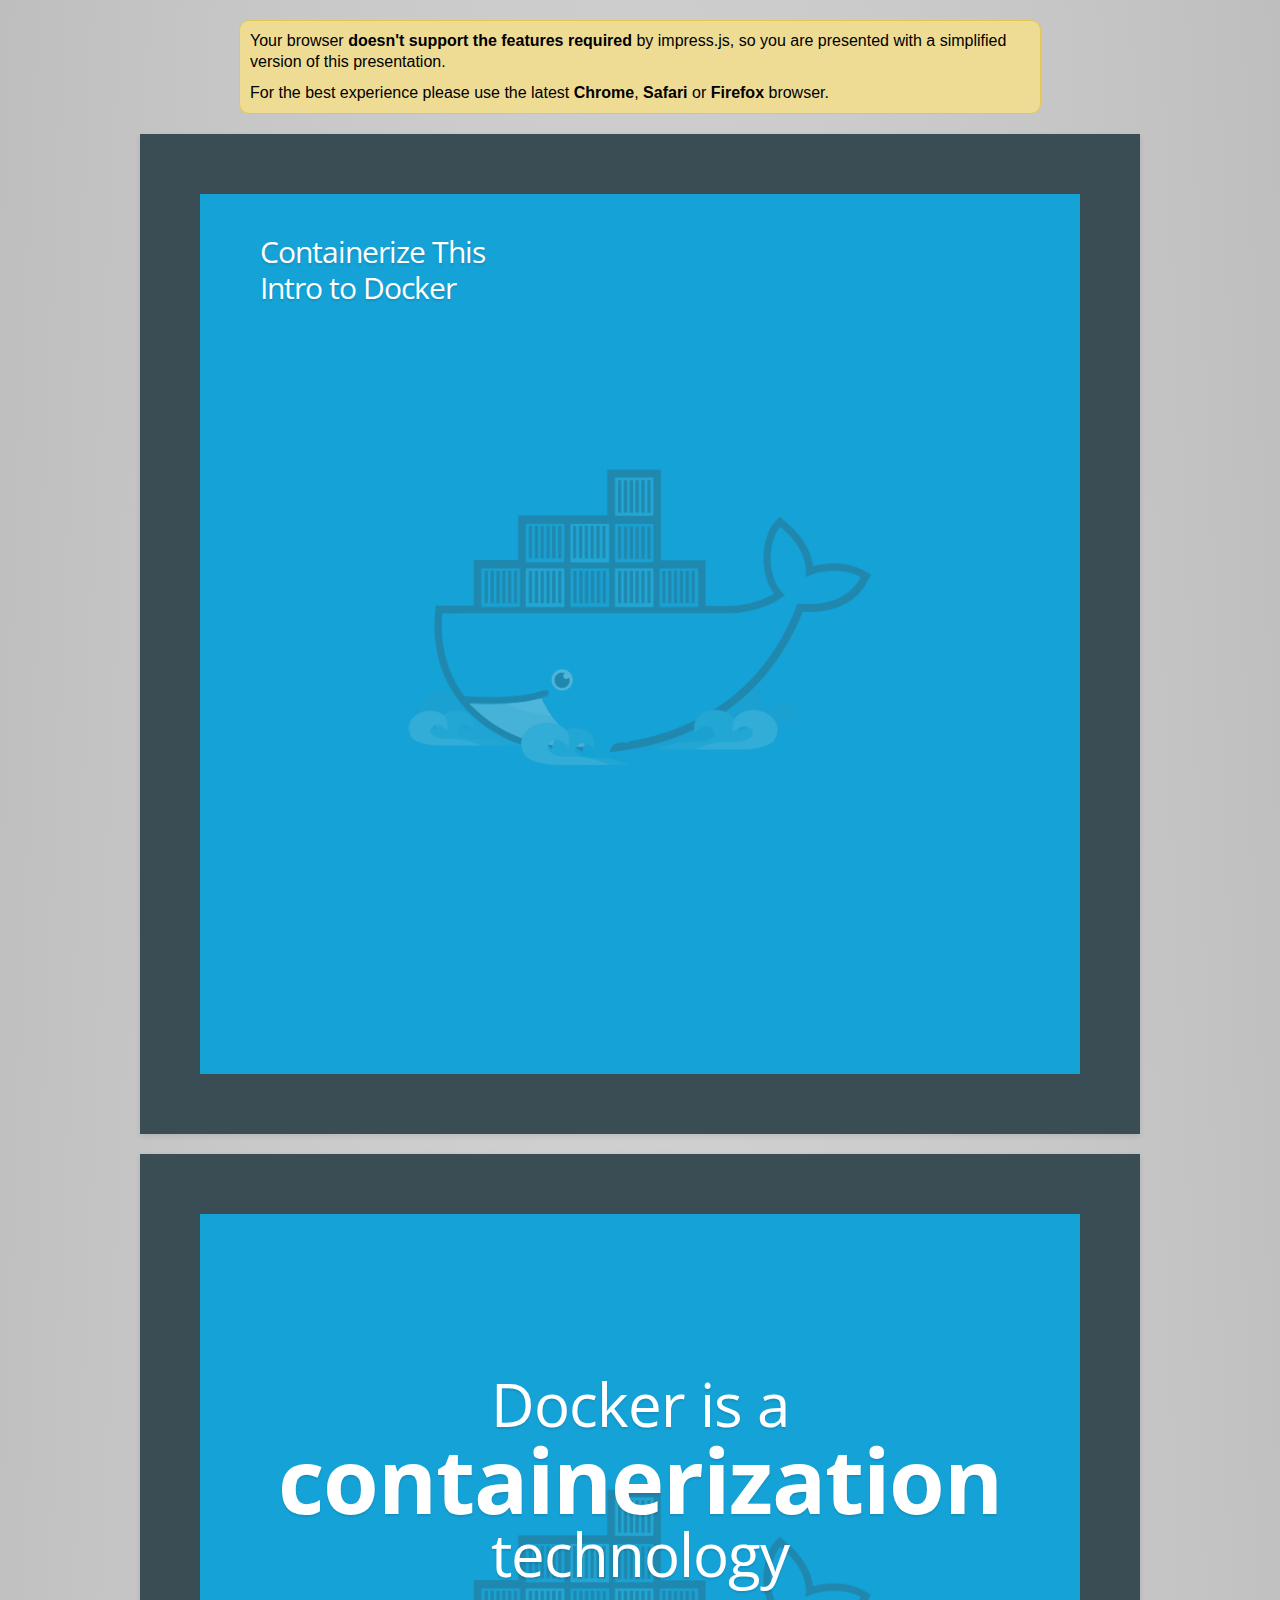
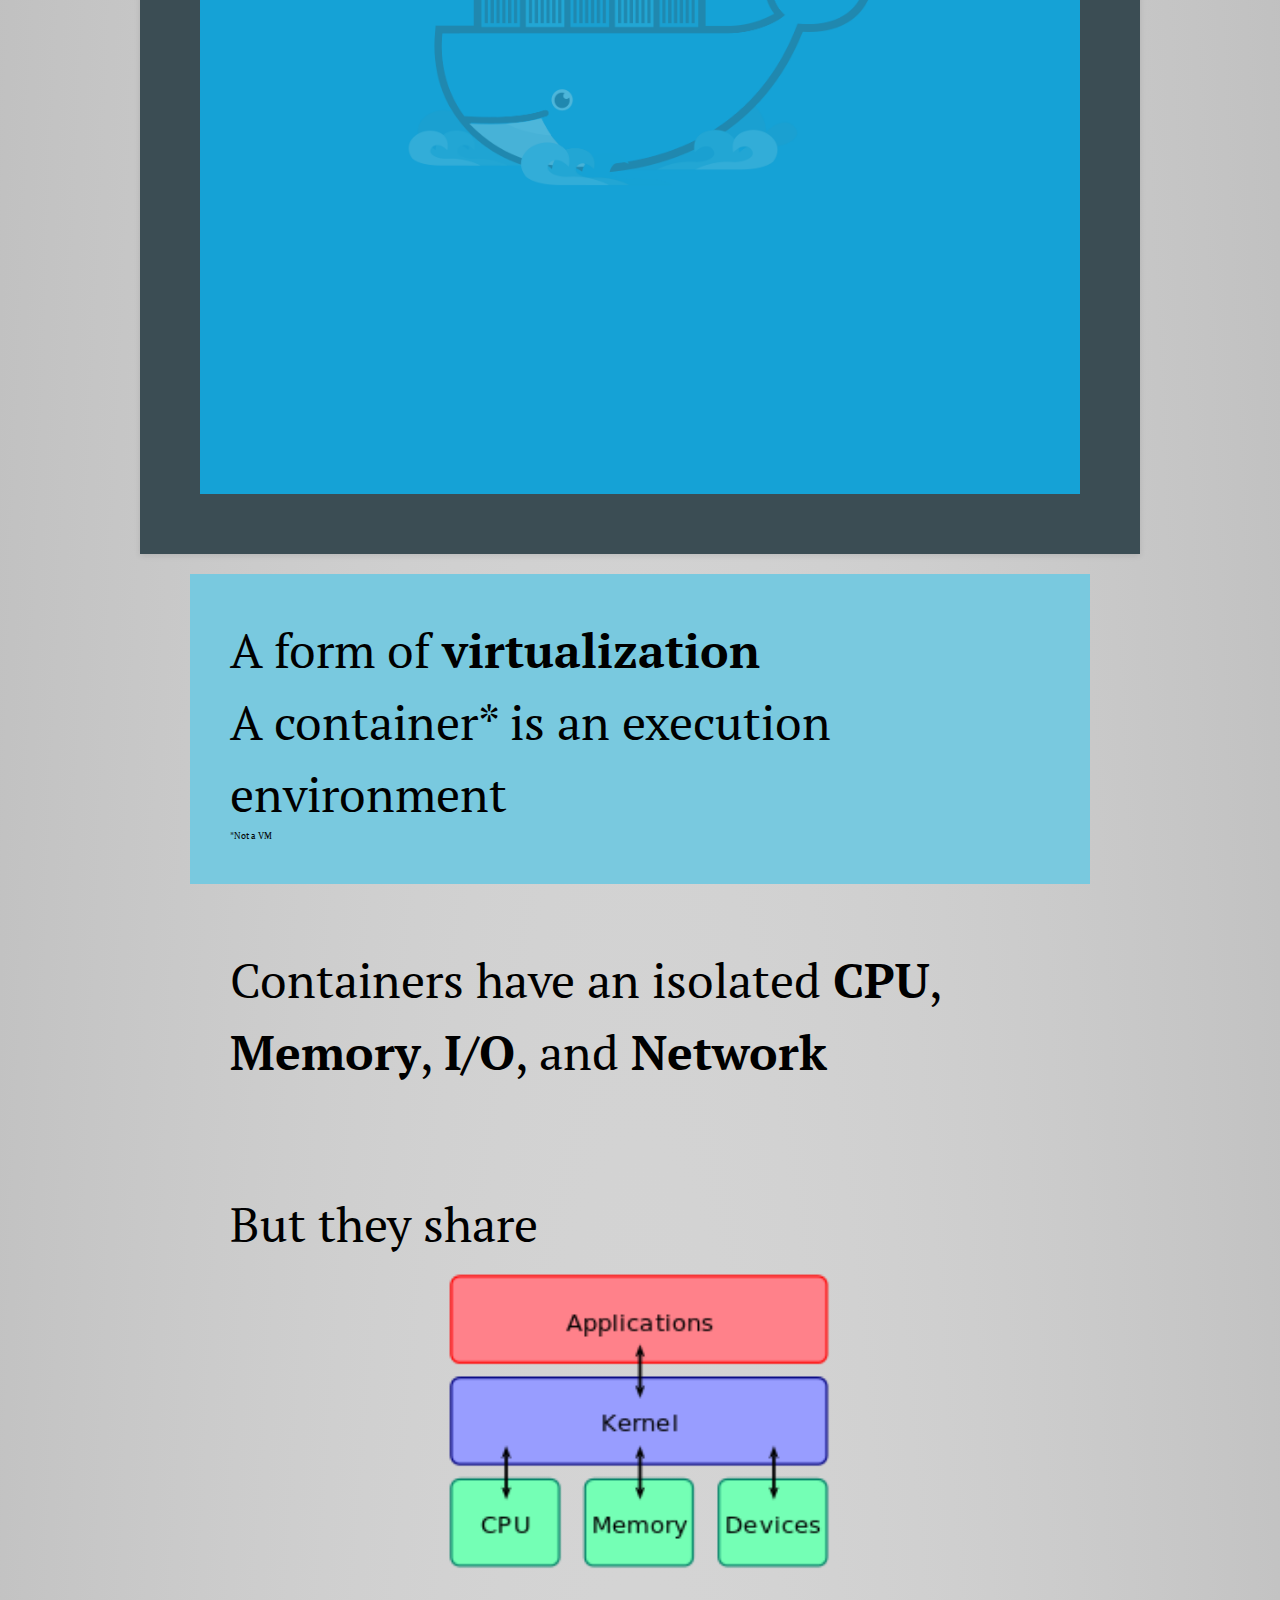
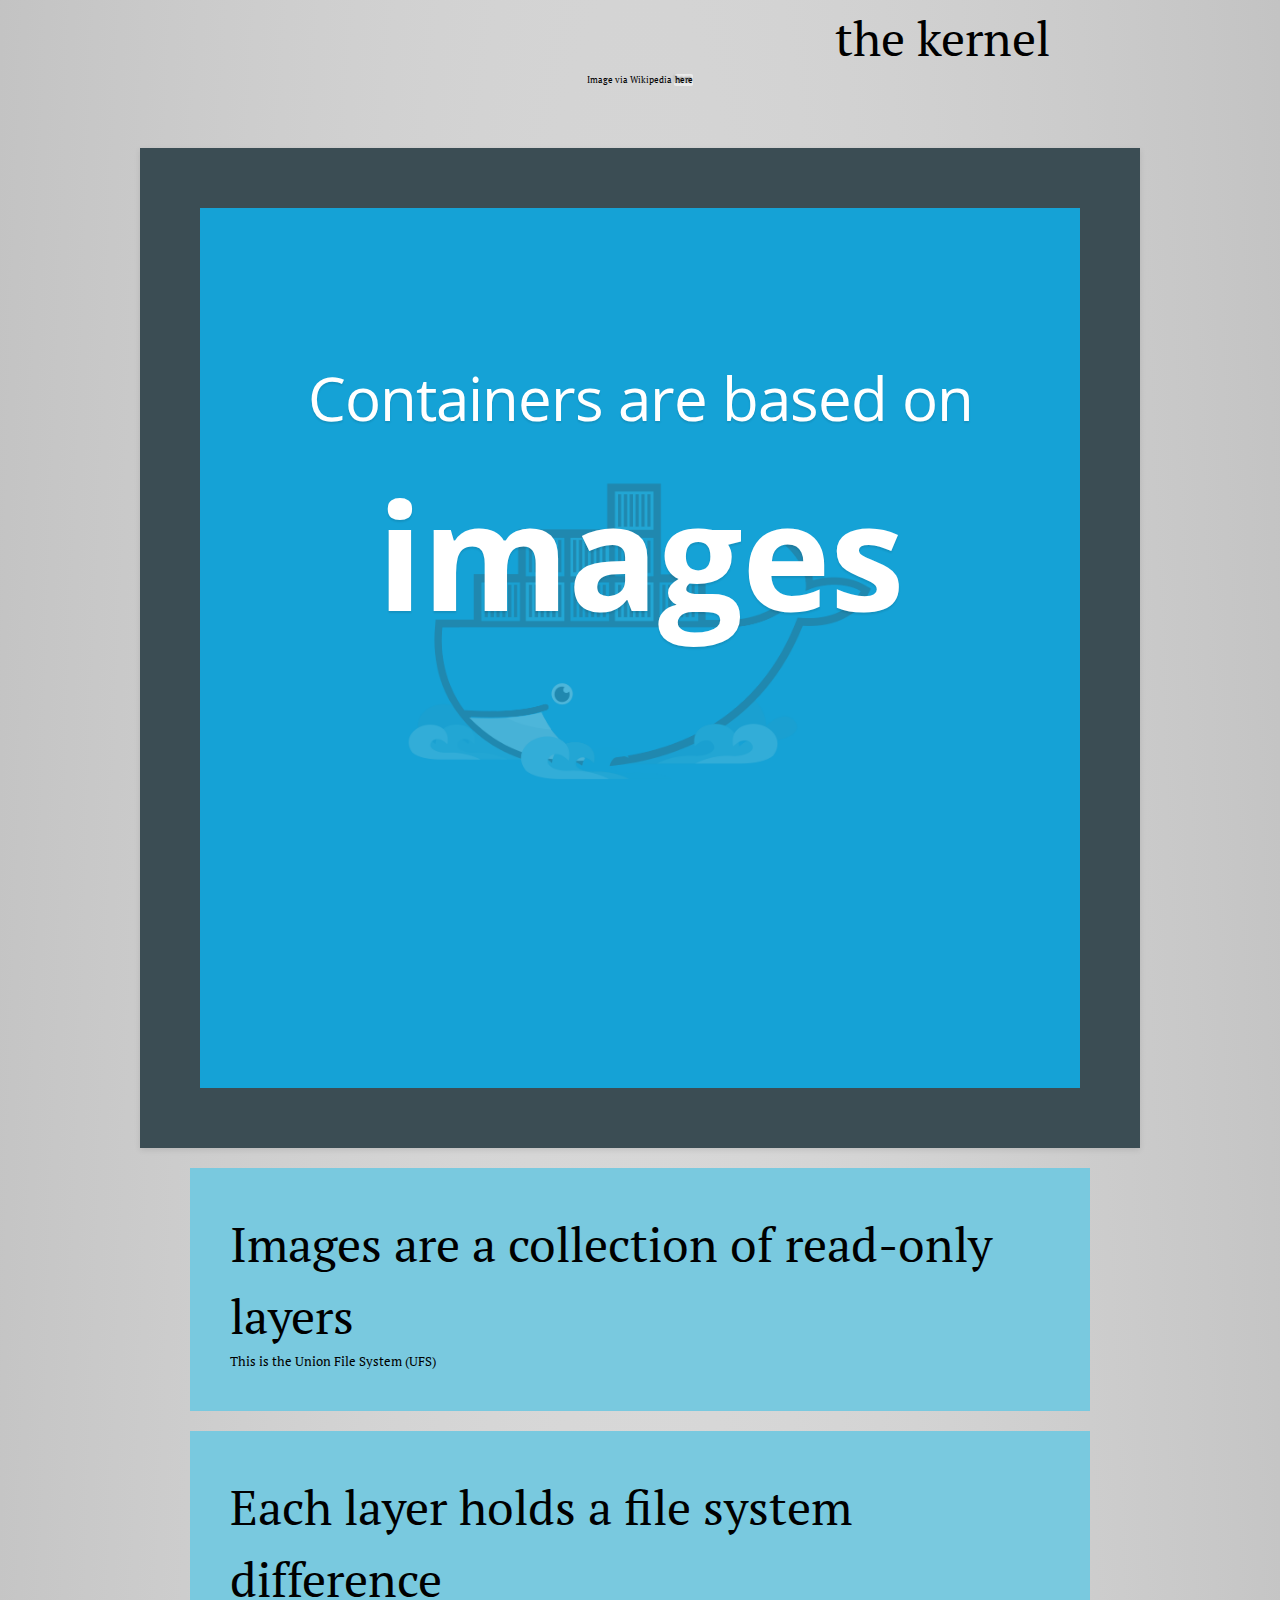
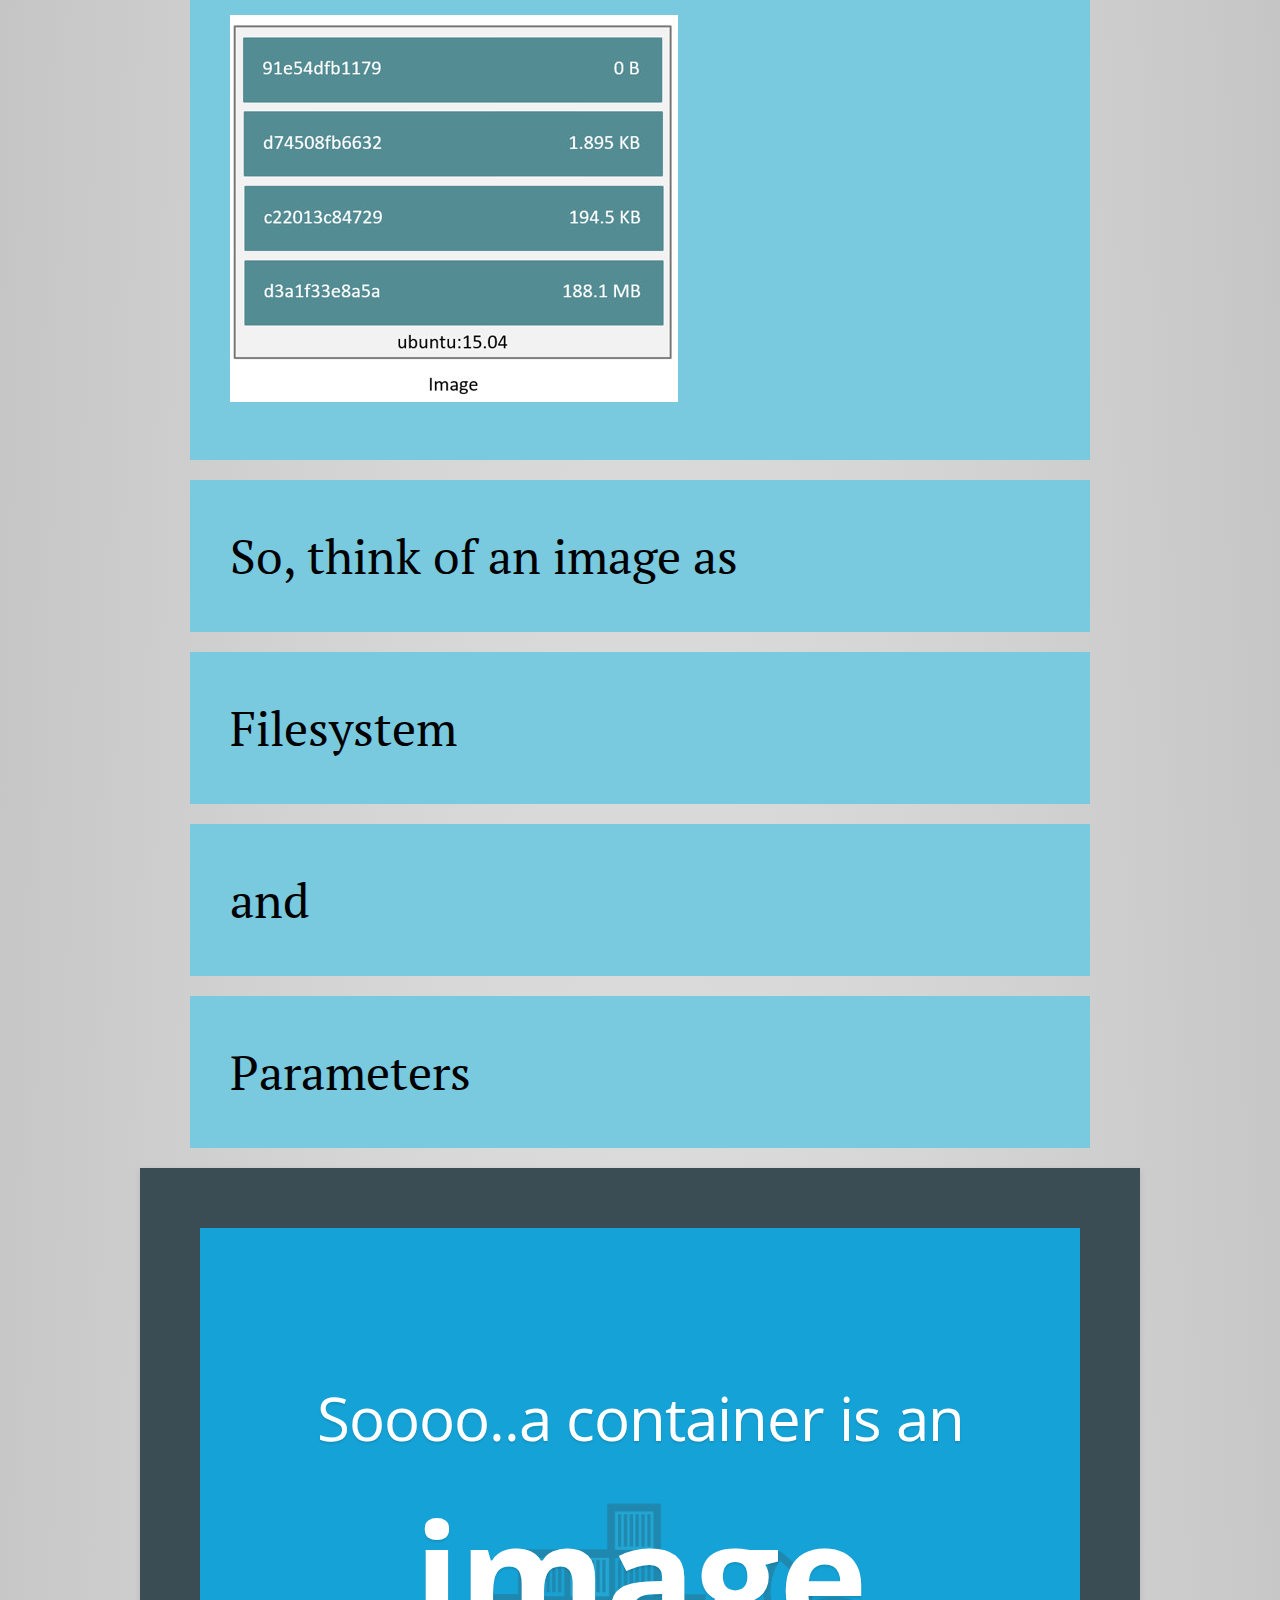
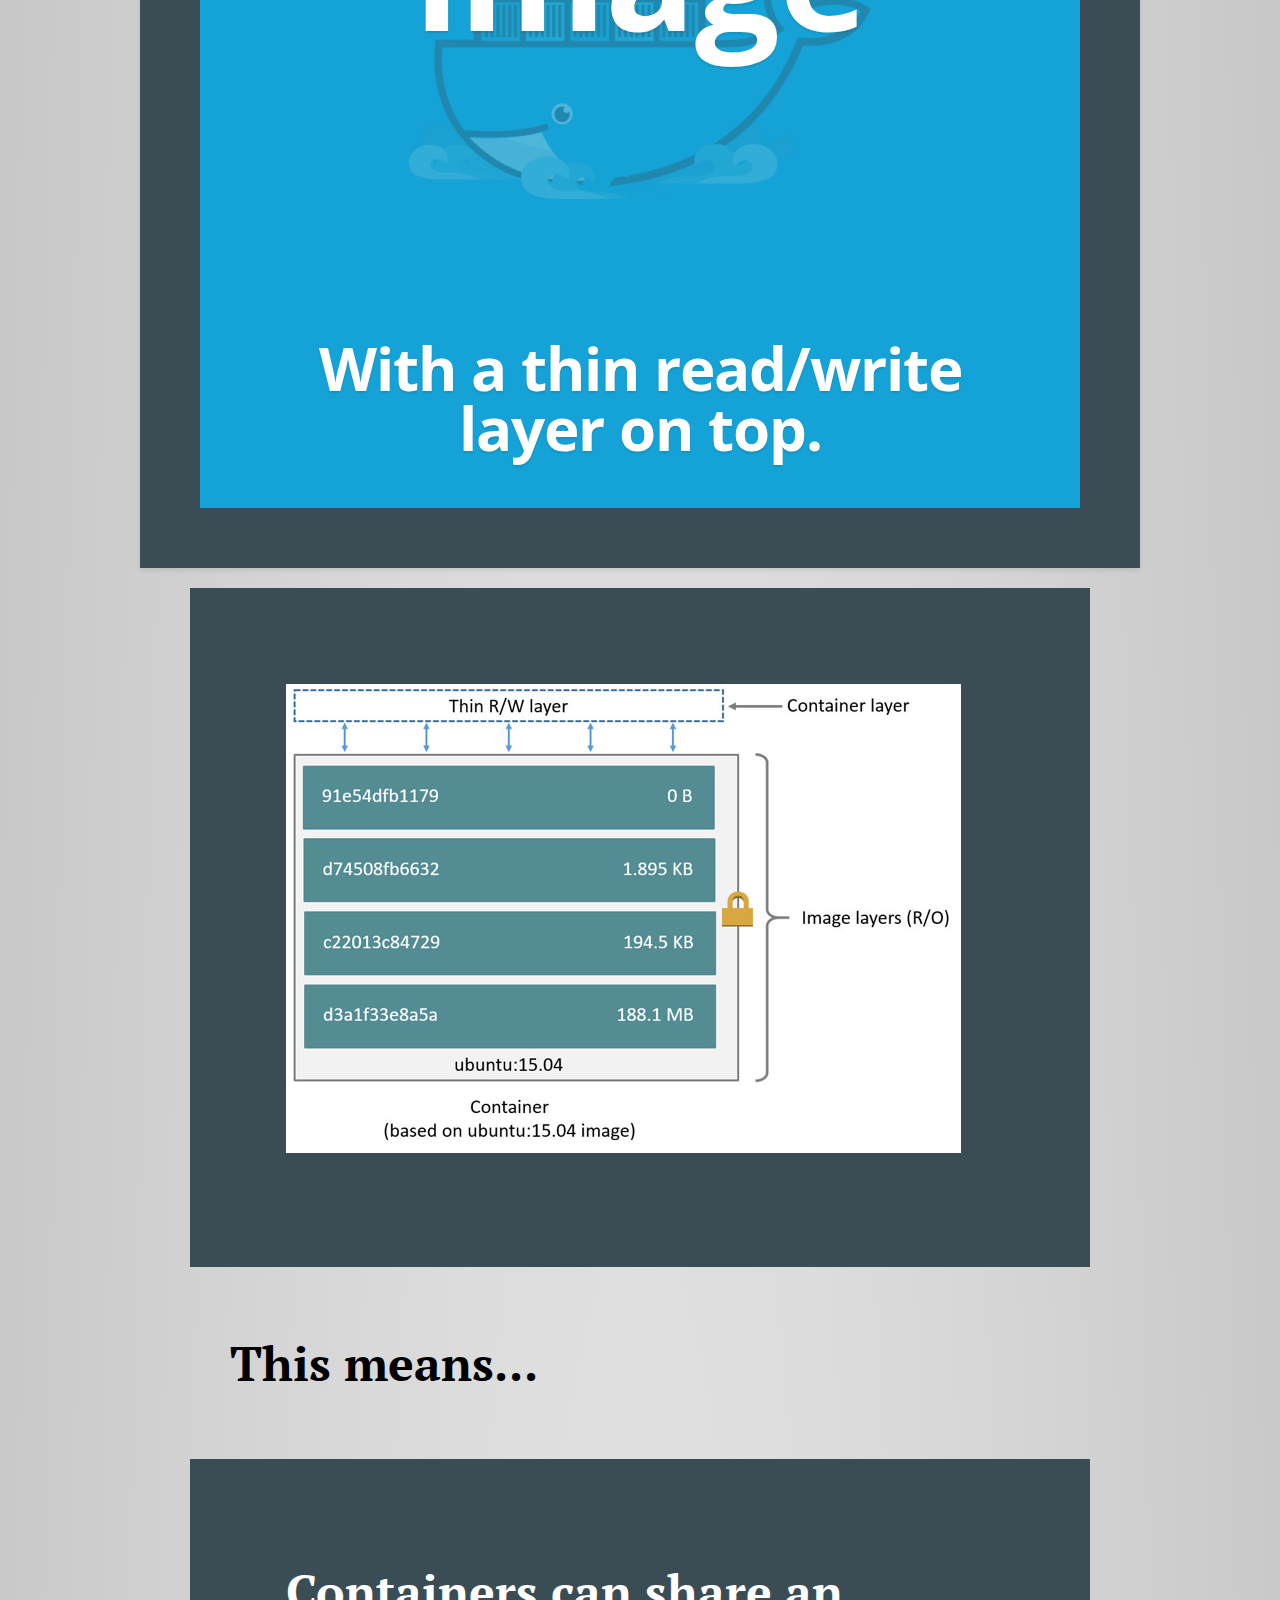
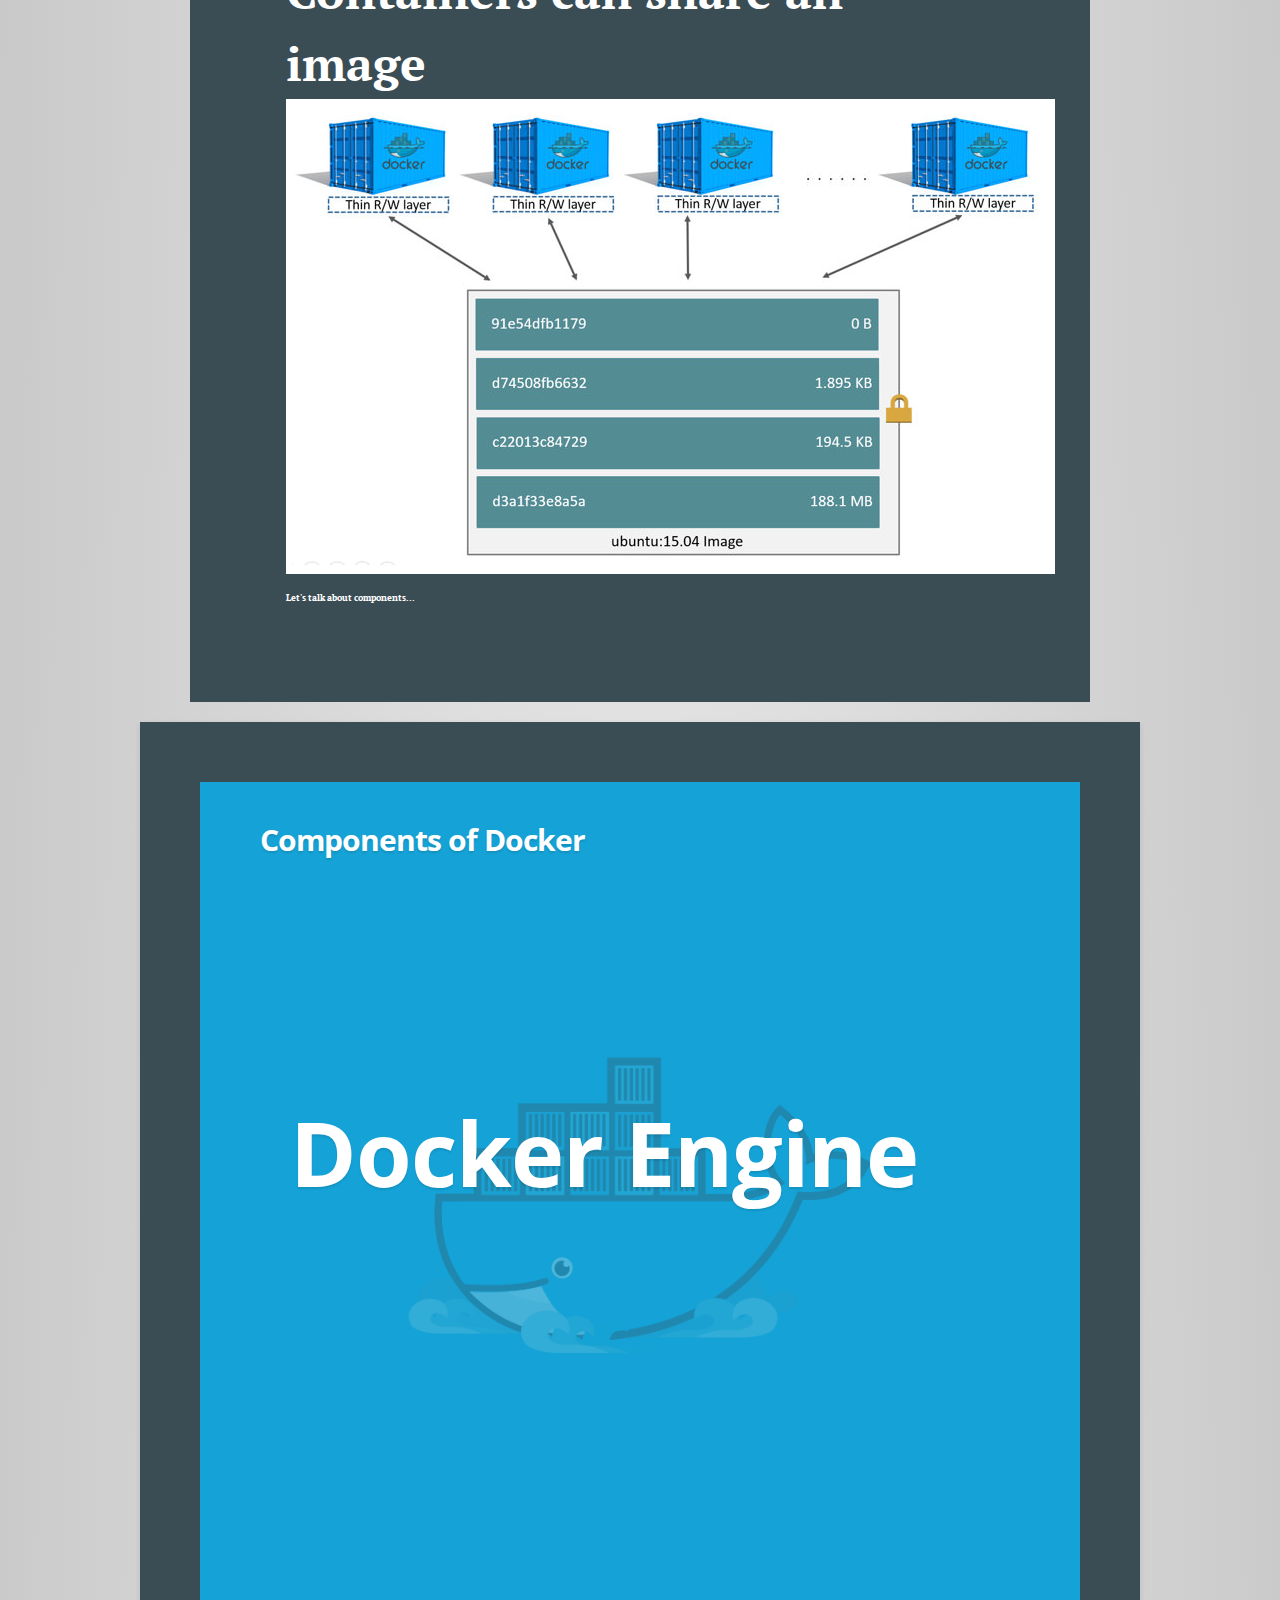
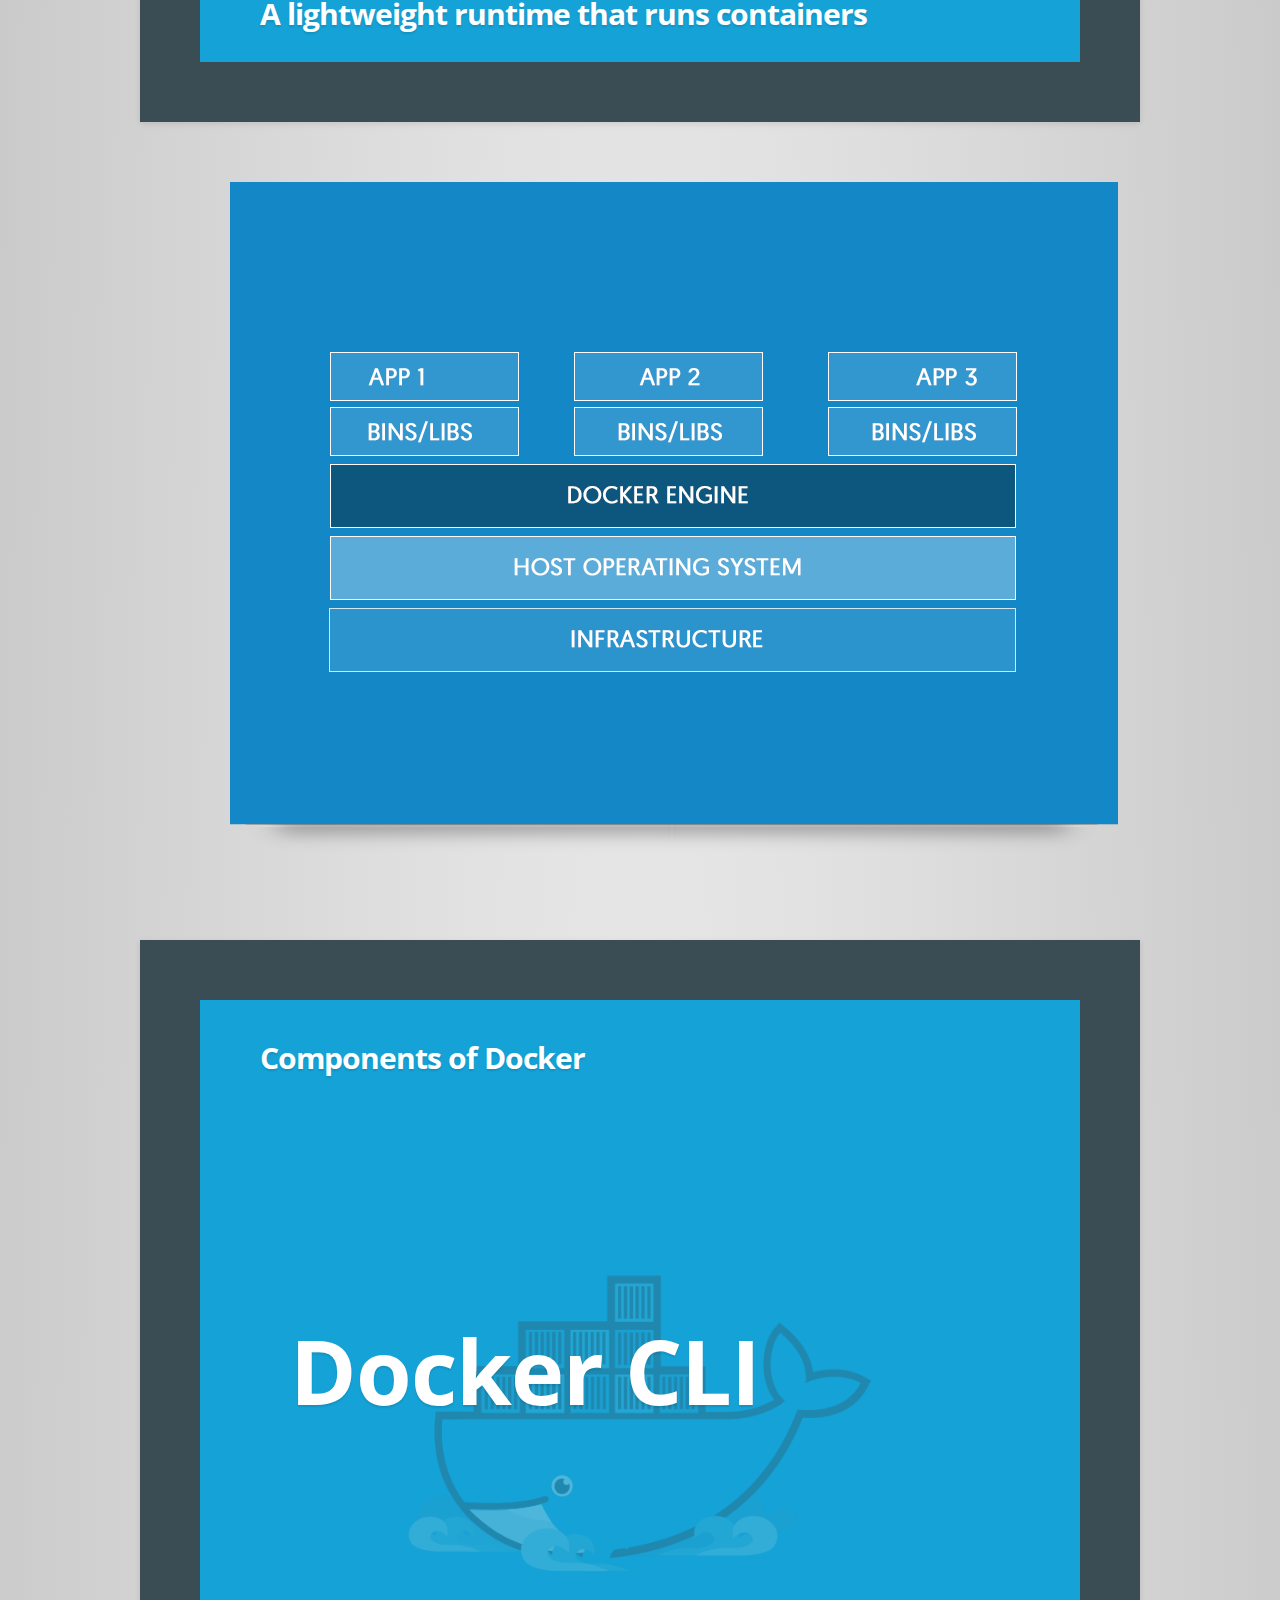
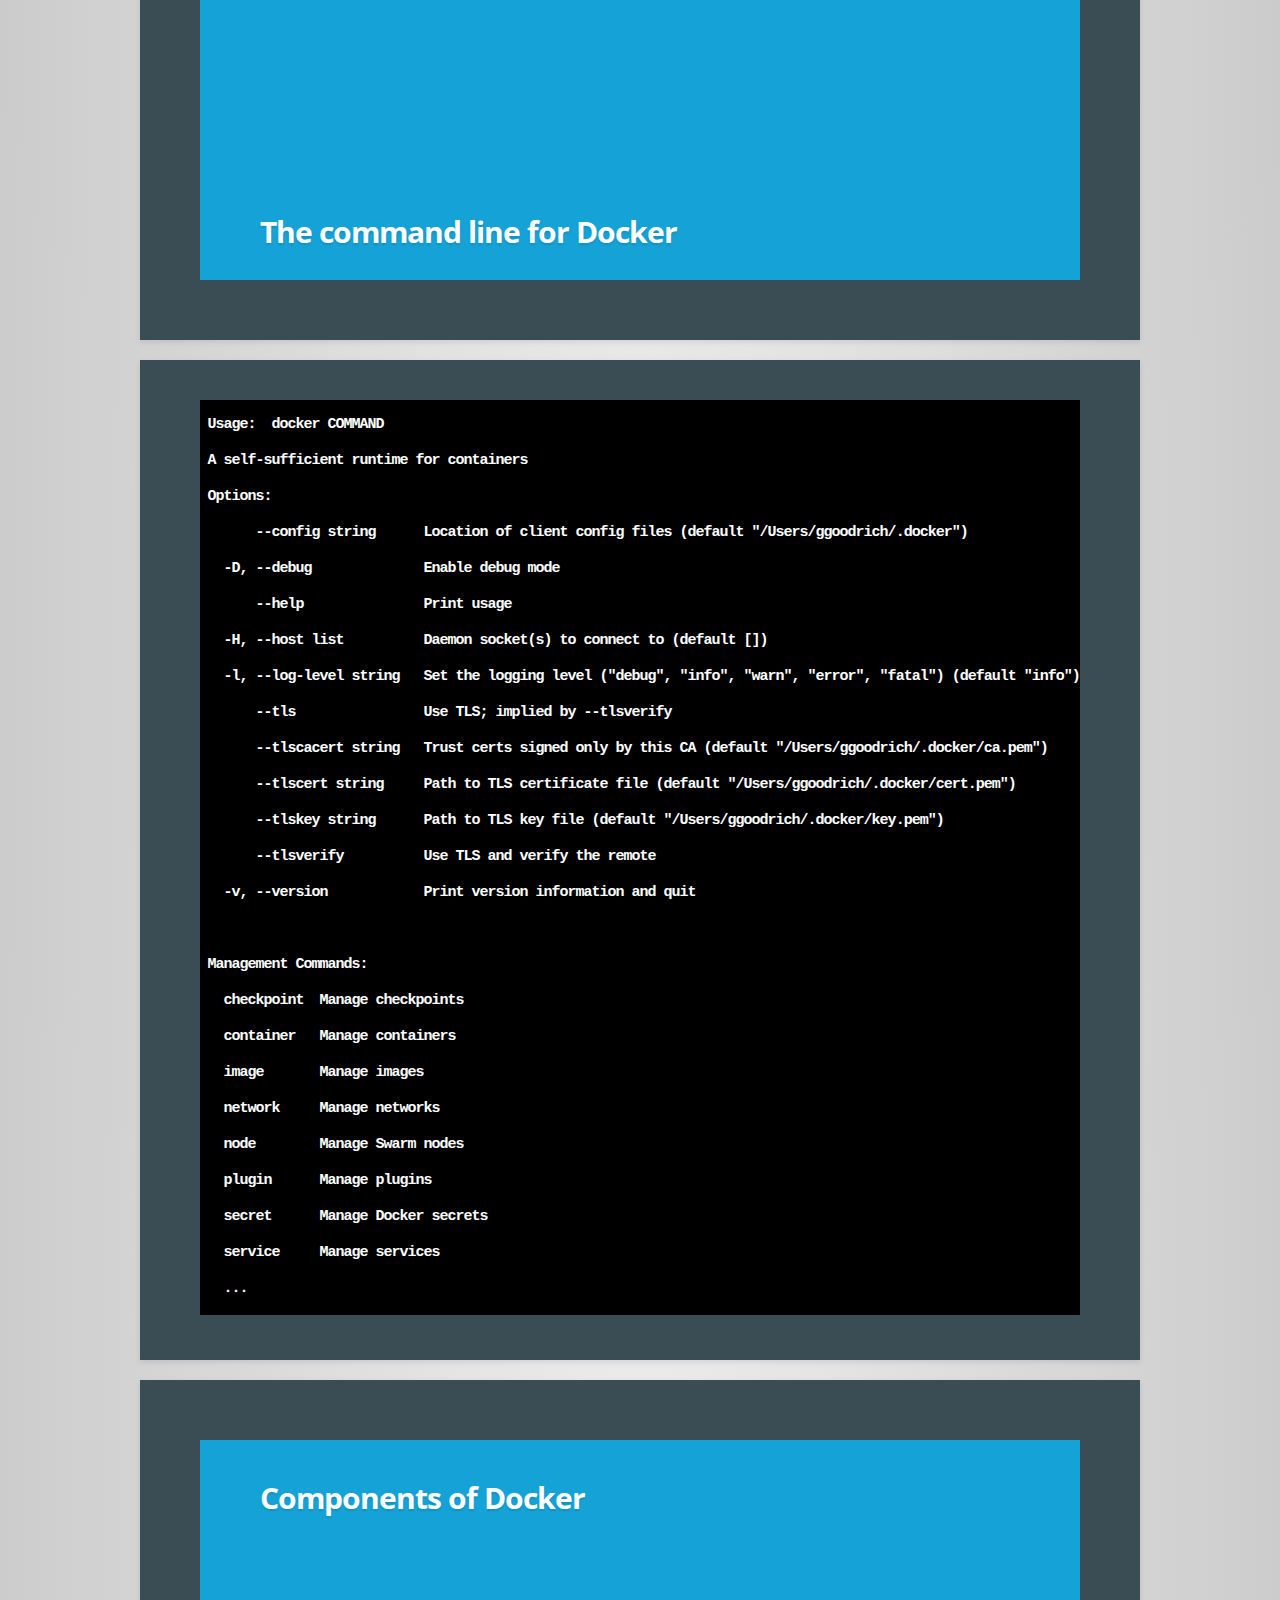
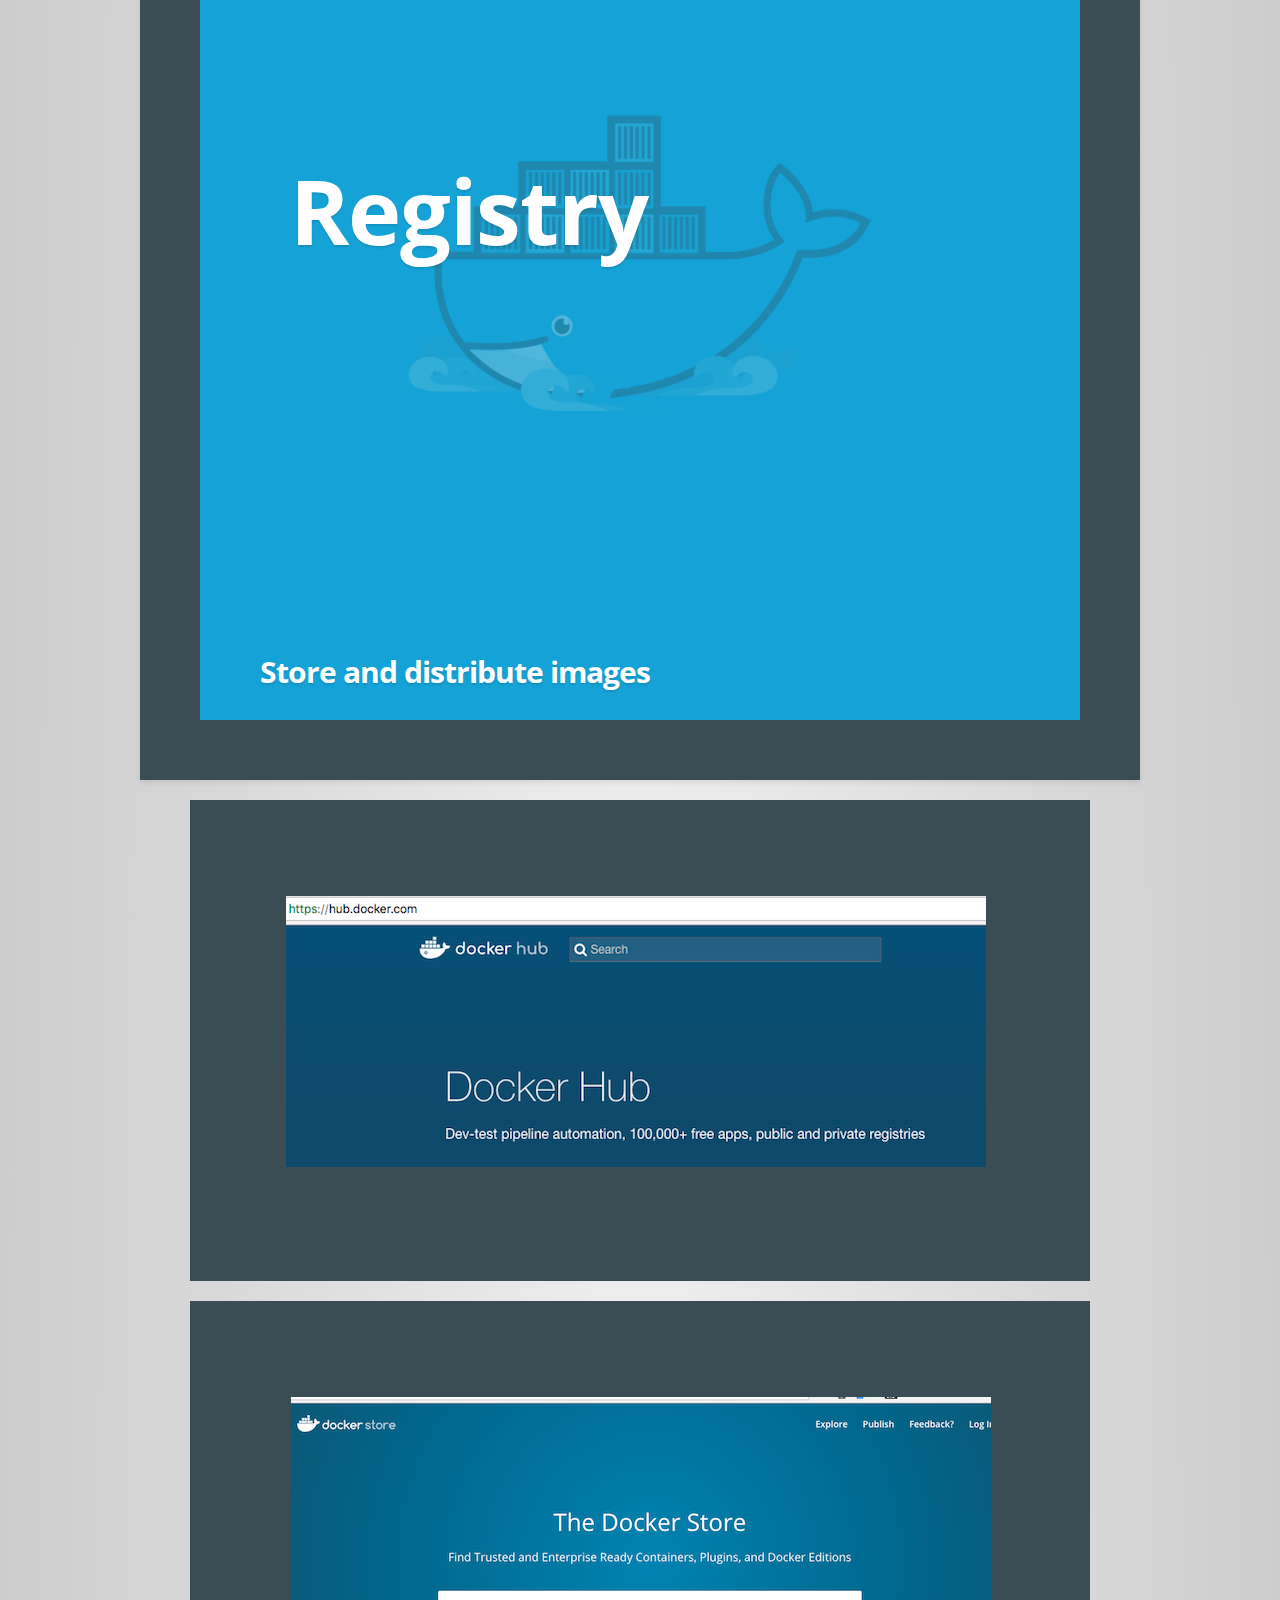
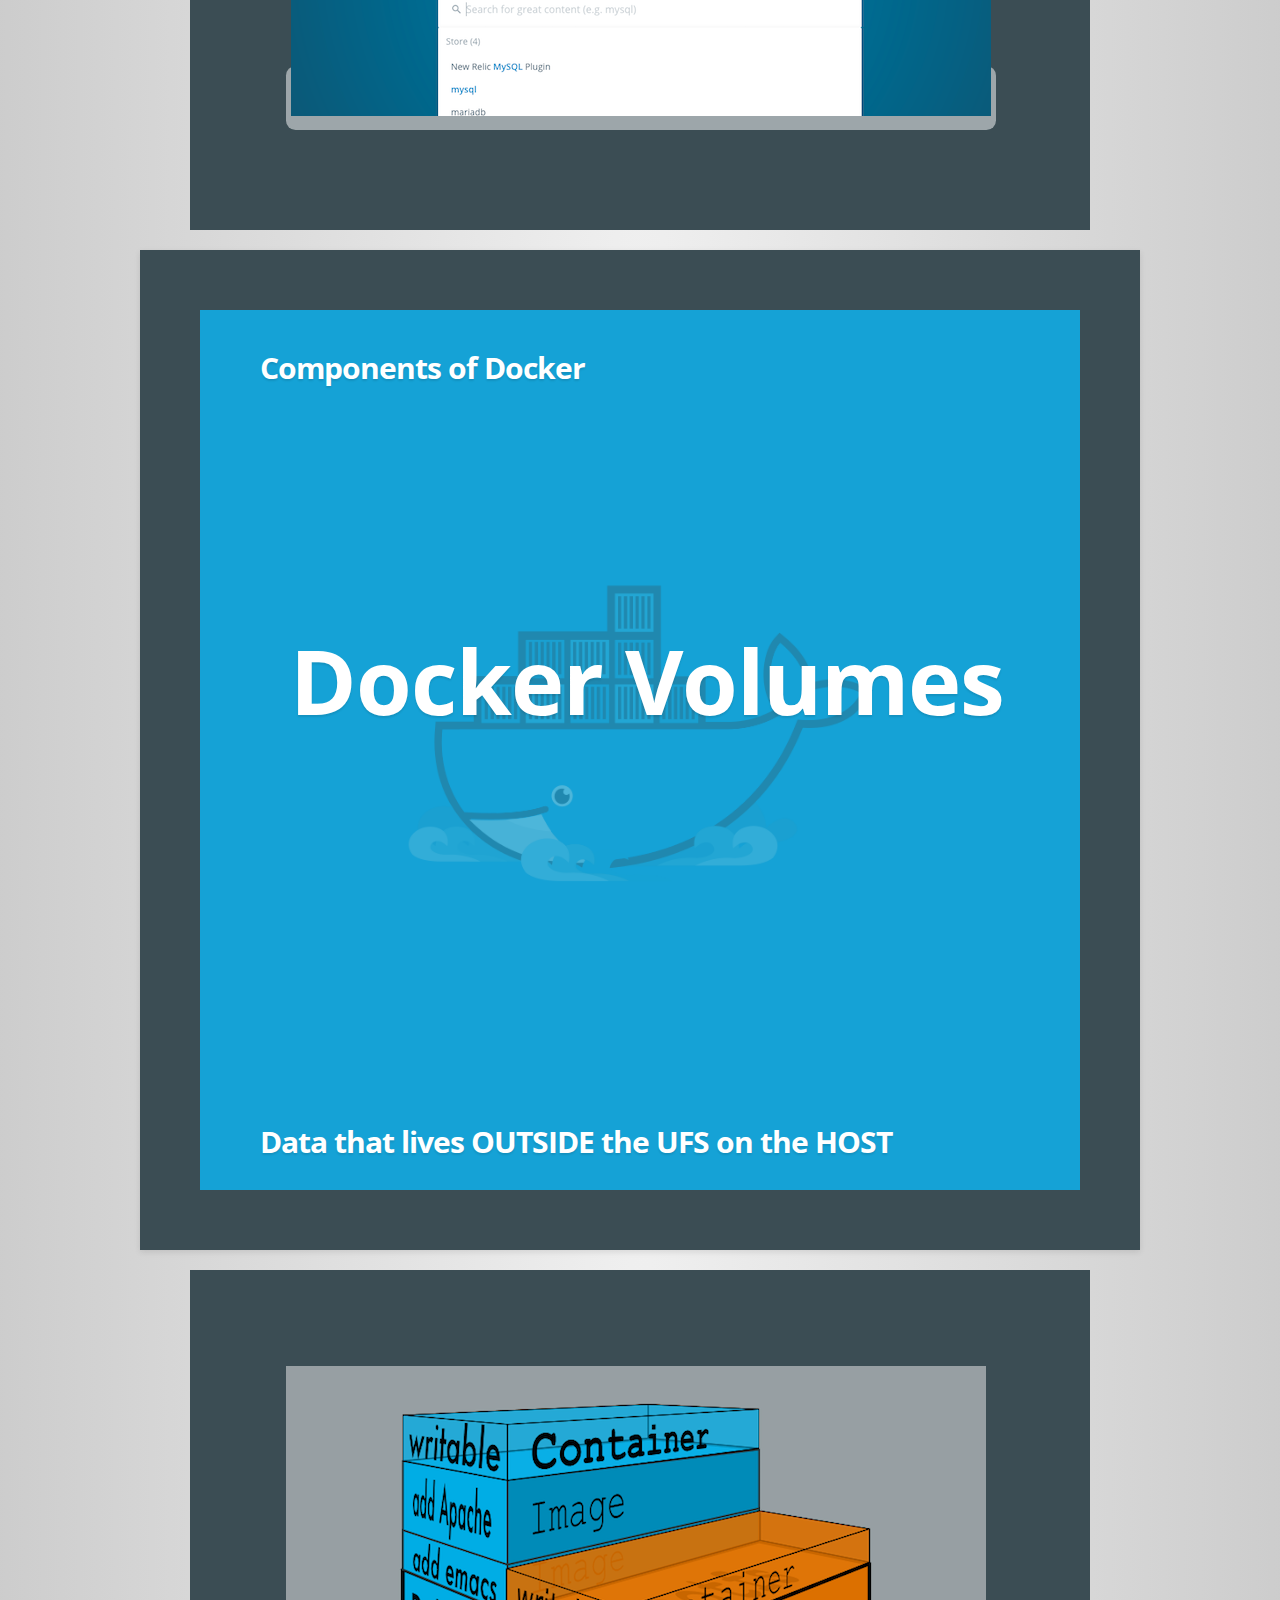
==== commit d10b39a1: "Before rewrite" ====
--- a/docker.html
+++ b/docker.html
@@ -80,12 +80,14 @@
         <p>Docker is a <strong style="font-size: 1.5em;">containerization</strong> technology</p>
     </div>
     <div id="containers1" class="step detail" data-x="-2000" data-y="-1700" data-z="-3000">
-        <p>A container is an execution environment</p>
+        <p>A form of <b>virtualization</b></p>
+        <p>A container<sup>*</sup> is an execution environment</p>
+        <p style="font-size: xx-small">*Not a VM</p>
     </div>
     <div id="containers2" class="step" data-x="-2000" data-y="-1000" data-z="-4000">
-      <p>Containers have an isolated <strong>CPU</strong>, <strong>Memory</strong>, <strong>I/O</strong>, and <strong>Memory</strong></p>
-    </div>
-    <div id="kernel" class="step" data-x="-2000" data-y="-1500" data-z="-5000" style="text-align:center;">
+      <p>Containers have an isolated <strong>CPU</strong>, <strong>Memory</strong>, <strong>I/O</strong>, and <strong>Network</strong></p>
+    </div>
+    <div id="kernel" class="step" data-x="-2000" data-y="-1500" data-z="-4500" style="text-align:center;">
       <p style="text-align: left">But they share</p>
       <img style="width: 50%;" src="./images/docker/Kernel_Layout.png"/>
       <p style="text-align:right">the kernel</p>
@@ -139,7 +141,7 @@
       <p class="component">Docker Engine</p>
       <p class="compdef">A lightweight runtime that runs containers</p>
     </div>
-    <div class="step" data-x="-3000" data-y="-500" data-z="-1000">
+    <div class="step" data-x="-3000" data-y="-500" data-z="-1500">
       <img src="images/docker/dockerm.png"/>
     </div>
 
@@ -148,7 +150,7 @@
       <p class="component">Docker CLI</p>
       <p class="compdef">The command line for Docker</p>
     </div>
-    <div class="step slide" data-x="-2000" data-y="-500" data-z="-1000">
+    <div class="step slide" data-x="-2000" data-y="-500" data-z="-1500">
       <pre style="padding: 0.5em;color: #FFF; background: #000; font-size:0.5em;font-family: Courier;"><code>Usage:  docker COMMAND
 A self-sufficient runtime for containers
 Options:
@@ -182,22 +184,22 @@
       <p class="component">Registry</p>
       <p class="compdef">Store and distribute images</p>
     </div>
-    <div class="step backslide" data-x="-1000" data-y="-500" data-z="-1000">
+    <div class="step backslide" data-x="-1000" data-y="-500" data-z="-1500">
       <img src="images/docker/hub.png"/>
     </div>
-    <div class="step backslide" data-x="-1000" data-y="-500" data-z="-2000">
+    <div class="step backslide" data-x="-1000" data-y="-500" data-z="-3000">
       <a target="_blank" href="https://store.docker.com"><img src="images/docker/store.png"/></a>
     </div>
     <div id="volume" class="step slide container" data-x="0" data-y="-500">
       <h2>Components of Docker</h2>
-      <p class="component">Docker Volume</p>
+      <p class="component">Docker Volumes</p>
       <p class="compdef">Data that lives OUTSIDE the UFS on the HOST</p>
     </div>
-    <div class="step backslide" data-x="0" data-y="-500" data-z="-1000" >
+    <div class="step backslide" data-x="0" data-y="-500" data-z="-1500" >
       <img src="images/docker/ufs.png" />
       <p style="font-size: x-small">Image credit <a href="https://www.gitbook.com/book/washraf/the-docker-ecosystem/details">The Docker Ecosystem</a></p>
     </div>
-    <div class="step backslide" data-x="0" data-y="-500" data-z="-2000" >
+    <div class="step backslide" data-x="0" data-y="-500" data-z="-3000" >
       <img src="images/docker/ufs_vol.png" />
       <p style="font-size: x-small">Image credit <a href="https://www.gitbook.com/book/washraf/the-docker-ecosystem/details">The Docker Ecosystem</a></p>
     </div>
@@ -206,6 +208,15 @@
       <h2>Components of Docker</h2>
       <p class="component">Docker Swarm</p>
       <p class="compdef">Cluster Docker Engines</p>
+    </div>
+    <div class="step backslide" data-x="1000" data-y="-500" data-z="-1500">
+      <img src="images/docker/swarm.png" style="background:#fff; padding:0.3em;"/>
+    </div>
+    <div class="step backslide" data-x="1000" data-y="-500" data-z="-3000">
+      <img style="width:100%" src="images/docker/routing-mesh.png" style="background:#fff; padding:0.3em;"/>
+    </div>
+    <div class="step backslide" data-x="1000" data-y="-500" data-z="-4500">
+      <img style="width:100%" src="images/docker/swarm-providers.jpeg" style="background:#fff; padding:0.3em;"/>
     </div>
 
     <div id="installation" class="step install" data-x="-4000" data-y="250">
@@ -219,6 +230,7 @@
       </ul>
     </div>
     <div class="step install" data-x="-1000" data-y="250">
+      <img style="width:100%" src="images/docker/xhyve.png"/>
       <img src="images/docker/dockermac.png"/>
     </div>
     <div class="step install" data-x="500" data-y="250">
@@ -244,52 +256,145 @@
     <div class="step install" data-x="4150" data-y="10" data-rotate="-20">
       <p>Docker's roots are old.</p>
     </div>
-    <div class="step" data-x="4150" data-y="10" data-rotate="-20" data-z="-1000">
-      <a href="https://dzone.com/articles/evolution-of-linux-containers-future">
+    <div class="step" data-x="4150" data-y="10" data-rotate="-20" data-z="-1500">
+      <a href="https://dzone.com/articles/evolution-of-linux-containers-future" target="_blank">
         <img src="images/docker/infoq.png" />
       </a>
     </div>
-    <div class="step" data-x="4150" data-y="10" data-rotate="-20" data-z="-2000">
+    <div class="step" data-x="4150" data-y="10" data-rotate="-20" data-z="-2700">
       <p>1979: In the beginning, there was chroot</a>
       <img src="images/docker/chroot.png"/>
     </div>
-    <div class="step backslide" data-x="4150" data-y="10" data-rotate="-20" data-z="-3000">
+    <div class="step backslide" data-x="4150" data-y="10" data-rotate="-20" data-z="-3800">
       <p>2007:<br/> Control Groups (thx Google)</a>
       <p>2008:<br/> LXC - cgroups and namespaces</a>
     </div>
-    <div class="step backslide" data-x="4150" data-y="10" data-rotate="-20" data-z="-4000">
+    <div class="step backslide" data-x="4150" data-y="10" data-rotate="-20" data-z="-4900">
       <p>2013: DOCKER</a>
       <p style="font-size: x-small;">2014: Rocket</a>
       <p style="font-size: x-small;">2016: Windows containers</a>
     </div>
 
-
     <!-- Structure -->
-    <div id="great" class="step" data-x="-3500" data-y="2550" data-rotate="-25"> 
+    <div id="great" class="step" data-x="-3500" data-y="2550" data-rotate="-25">
       <p>That's Great.</p>
     </div>
-    <div class="step" data-x="-3250" data-y="2300" data-rotate="-45"> 
+    <div class="step" data-x="-3250" data-y="2300" data-rotate="-45">
       <p> But HOW DO I USE IT?</p>
     </div>
 
-    <div class="step" data-x="-2500" data-y="2000" data-rotate="-0">
-      <p>Thanks!</p>
-      <img src="images/docker/cloud.png"/>
-    </div>
     <!-- Examples -->
     <div id="examples" class="step install" data-x="-4500" data-y="1000" data-rotate="90">
       <p>The Command Line</p>
     </div>
+    <div class="step install" data-x="-4500" data-y="1000" data-rotate="90" data-z="-1000">
+      <p><a target="_blank" href="https://store.docker.com/images/3083290a-203f-4c04-b2de-cc057959d2c9?tab=descriptio://store.docker.com/images/3083290a-203f-4c04-b2de-cc057959d2c9?tab=description">MySQL</a></p>
+    </div>
     <div class="step install" data-x="-4500" data-y="2000" data-rotate="90">
       <p>Dockerfile</p>
     </div>
-
-    <div class="step install" data-x="-4000" data-y="2900" data-rotate="40">
+    <div class="step install" style="padding:0.2em" data-x="-4500" data-y="2000" data-rotate-x="90" data-scale="1">
+      <pre style="text-align: left;padding: 0.1em;color: #FFF; background: #000; font-size:0.35em;font-family: Courier;" >
+      <code>
+        FROM alpine:3.4
+        MAINTAINER Glenn Goodrich <glenn.goodrich@skookum.com>
+
+        ENV BUILD_PACKAGES curl-dev ruby-dev build-base libxml2-dev
+          libxslt-dev libgcrypt libffi-dev git ncurses tzdata
+          openssl-dev postgresql-dev
+        ENV RUBY_PACKAGES ruby ruby-irb ruby-json ruby-rake
+          ruby-io-console ruby-bundler ruby-bigdecimal nodejs
+
+        # Update the package manager
+        RUN apk update && \
+            apk upgrade && \
+            apk add bash $BUILD_PACKAGES && \
+            apk add bash $RUBY_PACKAGES && \
+            rm -rf /var/cache/apk/*
+
+        EXPOSE 3000
+
+        RUN mkdir /app
+
+        WORKDIR /tmp
+        COPY Gemfile Gemfile
+        ADD Gemfile.lock Gemfile.lock
+        RUN gem install bundler --no-rdoc --no-ri
+        RUN gem install rake --no-rdoc --no-ri
+        RUN bundle install --jobs 3 --retry 5
+
+        ADD . /app
+        WORKDIR /app
+
+        CMD ["bin/rails", "server", "-b", "0.0.0.0"]
+      </code></pre>
+    </div>
+    <div class="step install" style="padding:0.2em" data-x="-4500" data-y="2000" data-rotate-x="90" data-scale="1">
+      <pre style="text-align: left;padding: 0.1em;color: #FFF; background: #000; font-size:0.35em;font-family: Courier;" >
+      <code>
+        docker build -t ruprict/comfy-cms-test:demo .
+      </code>
+      <code>
+        docker push ruprict/comfy-cms-test:demo
+      </code>
+      </pre>
+    </div>
+
+
+    <div id="compose" class="step install" data-x="-4000" data-y="2900" data-rotate="40">
       <p>Docker Compose</p>
     </div>
 
-    <div class="step install" data-x="-3000" data-y="3500" data-rotate="30">
+    <div class="step install" data-x="-4000" data-y="2900" data-rotate="40" data-rotate-x="90" data-scale="1">
+      <pre style="text-align: left;padding: 0.1em;color: #FFF; background: #000; font-size:0.40em;font-family: Courier;" >
+      <code>
+version: "2"
+services:
+  api:
+    build:
+      context: .
+    volumes:
+      - .:/app
+    ports:
+      - "3000:3000"
+    links:
+      - db
+    environment:
+      - DATABASE_URL=postgres://postgres:postgres@db:5432/
+        comfy_mexican_sofa_development
+  db:
+    image: postgres
+    ports:
+      - "5432:5432"
+    environment:
+      - POSTGRES_PASSWORD=postgres
+      - POSTGRES_USER=postgres
+    volumes:
+      - ./data:/var/lib/postgresql/data
+
+      </code></pre>
+    </div>
+    <div id="swarm-example" class="step install" data-x="-3000" data-y="3500" data-rotate="30">
       <p>Docker Swarm</p>
+    </div>
+    <div class="step install" data-x="-3000" data-y="3500" data-rotate="30" data-rotate-x="90">
+      <a target="_blank" href="https://docs.docker.com/docker-for-aws/">
+        <img src="images/docker/swarm.png" style="background:#fff; padding:0.3em;"/>
+      </a>
+    </div>
+    <div class="step install" data-x="-50000" data-y="3500" data-rotate="30" data-rotate-x="90">
+      <pre style="text-align: left;padding: 0.1em;color: #FFF; background: #000; font-size:0.40em;font-family: Courier;" >
+      <code>docker service create  —env DATABASE_URL=<RDSURL>
+        -env <AWS Stuff> ruprict/comfy-cms-test:v1.2.0
+      </code></pre>
+      <pre style="text-align: left;padding: 0.1em;color: #FFF; background: #000; font-size:0.40em;font-family: Courier;" >
+      <code>docker service update  —env DATABASE_URL=<RDSURL>
+        -env <AWS Stuff> ruprict/comfy-cms-test:v1.3.0
+      </code></pre>
+      <pre style="text-align: left;padding: 0.1em;color: #FFF; background: #000; font-size:0.40em;font-family: Courier;" >
+      <code>docker service create --name hello-world
+              --publish 8080:80 tutum/hello-world
+      </code></pre>
     </div>
 
     <div class="step install" data-x="-2000" data-y="3800" data-rotate="5">
@@ -317,6 +422,10 @@
       <p>Questions?</p>
     </div>
 
+    <div class="step" data-x="-2500" data-y="2000" data-rotate="-0">
+      <p style="position:relative;bottom: -2em">Thanks!</p>
+      <img src="images/docker/cloud.png"/>
+    </div>
     <!--
 
         So to summarize of all the possible attributes used to position presentation steps, we have:
--- a/css/docker.css
+++ b/css/docker.css
@@ -726,7 +726,7 @@
     Thanks for reading. I hope you enjoyed it at least as much as I enjoyed writing it
     for you.
 */
-img.moby 
+img.moby
 {
     max-width: 600px;
     position: absolute;
@@ -735,7 +735,7 @@
 }
 
 .container {
-  background-image: url('../images/docker/moby_opacity.png'); 
+  background-image: url('../images/docker/moby_opacity.png');
   background-repeat: no-repeat;
   background-position: center;
   background-size: contain;
@@ -771,3 +771,7 @@
   padding: 2em;
   color: #fff;
 }
+
+.future {
+  display: none;
+}
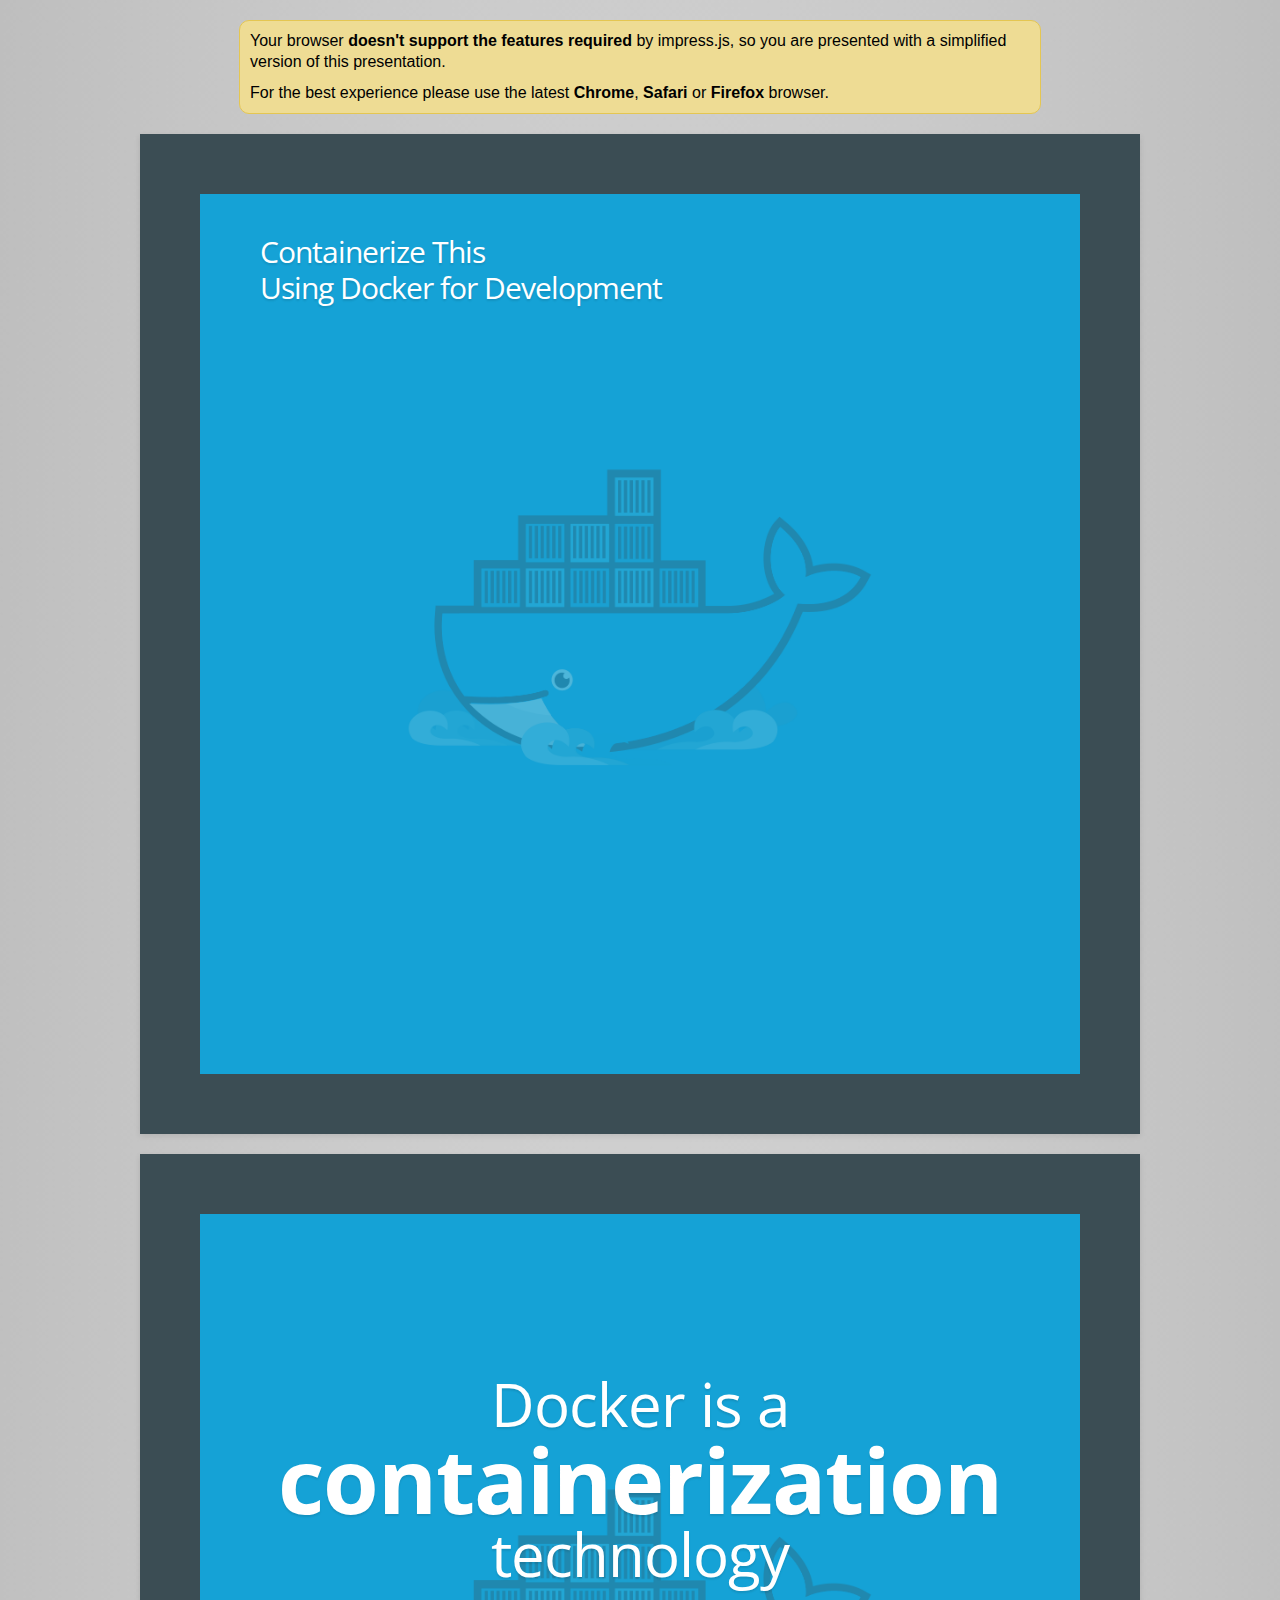
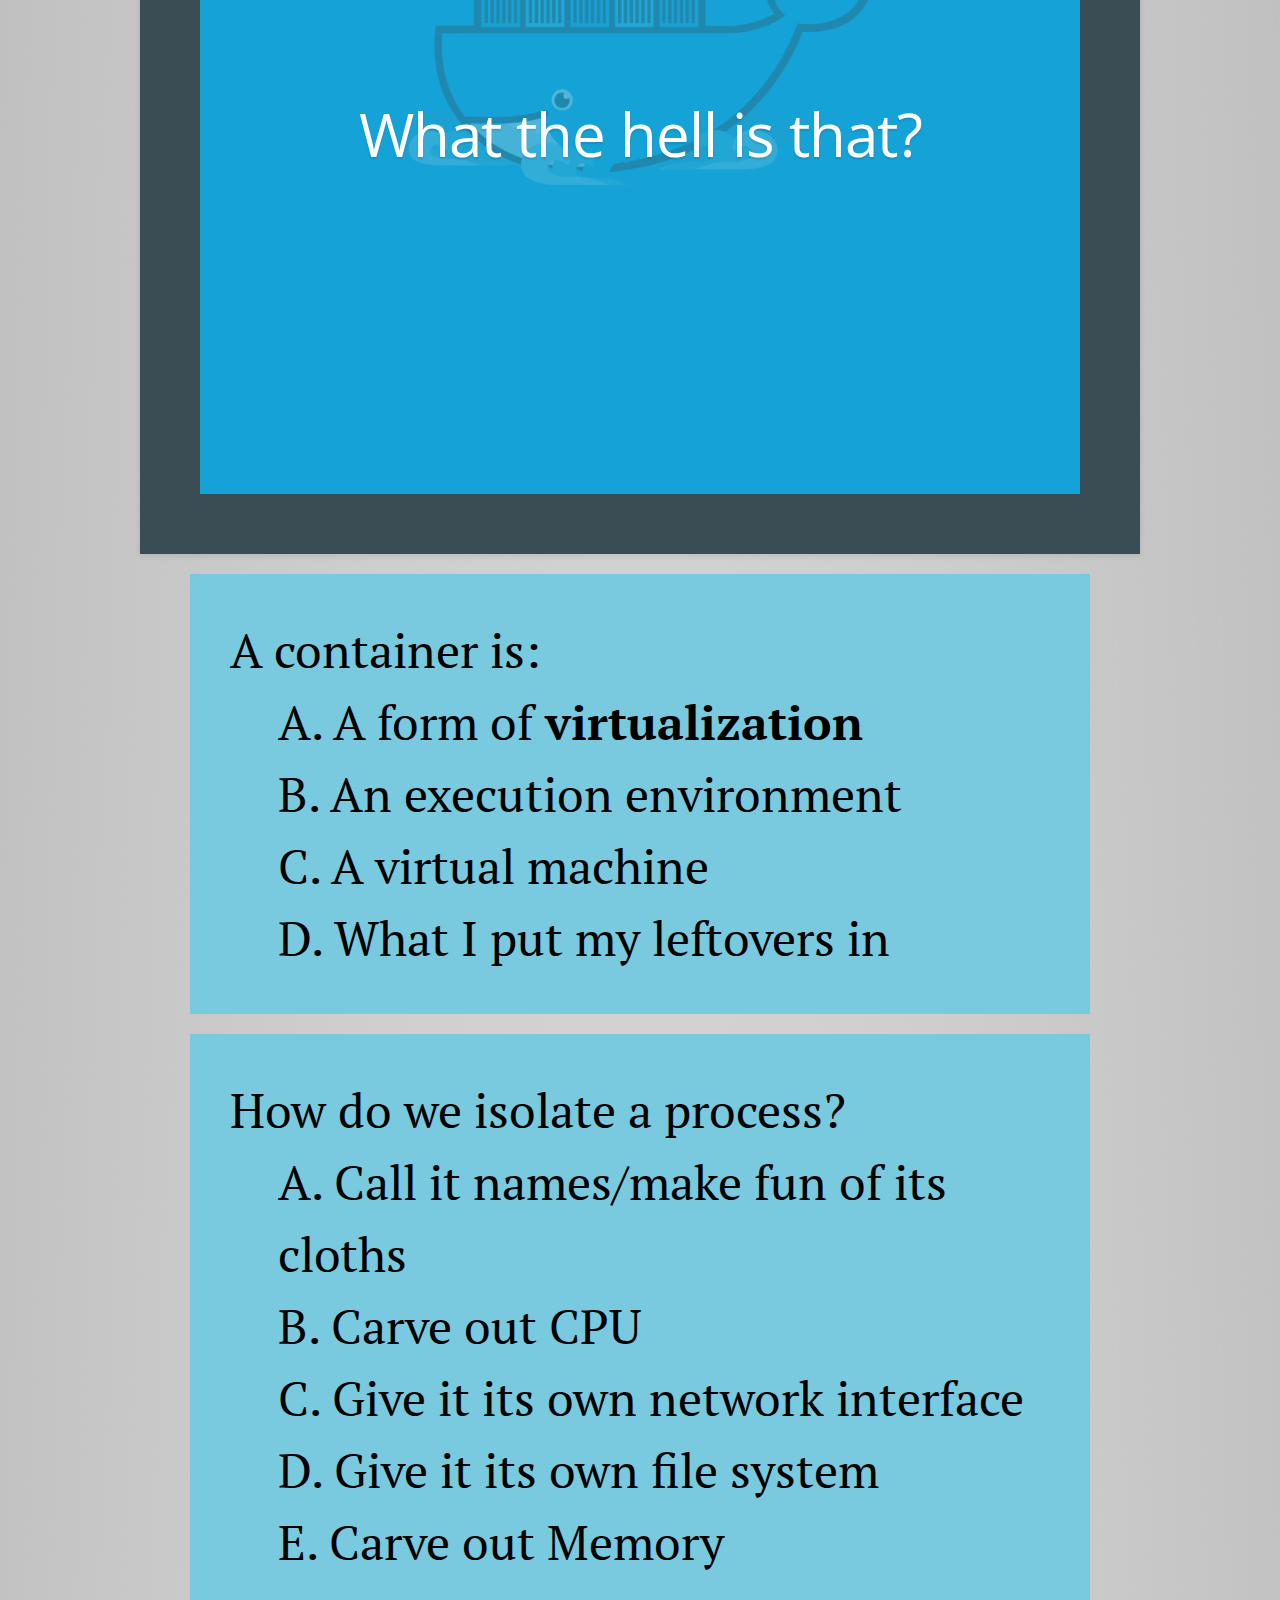
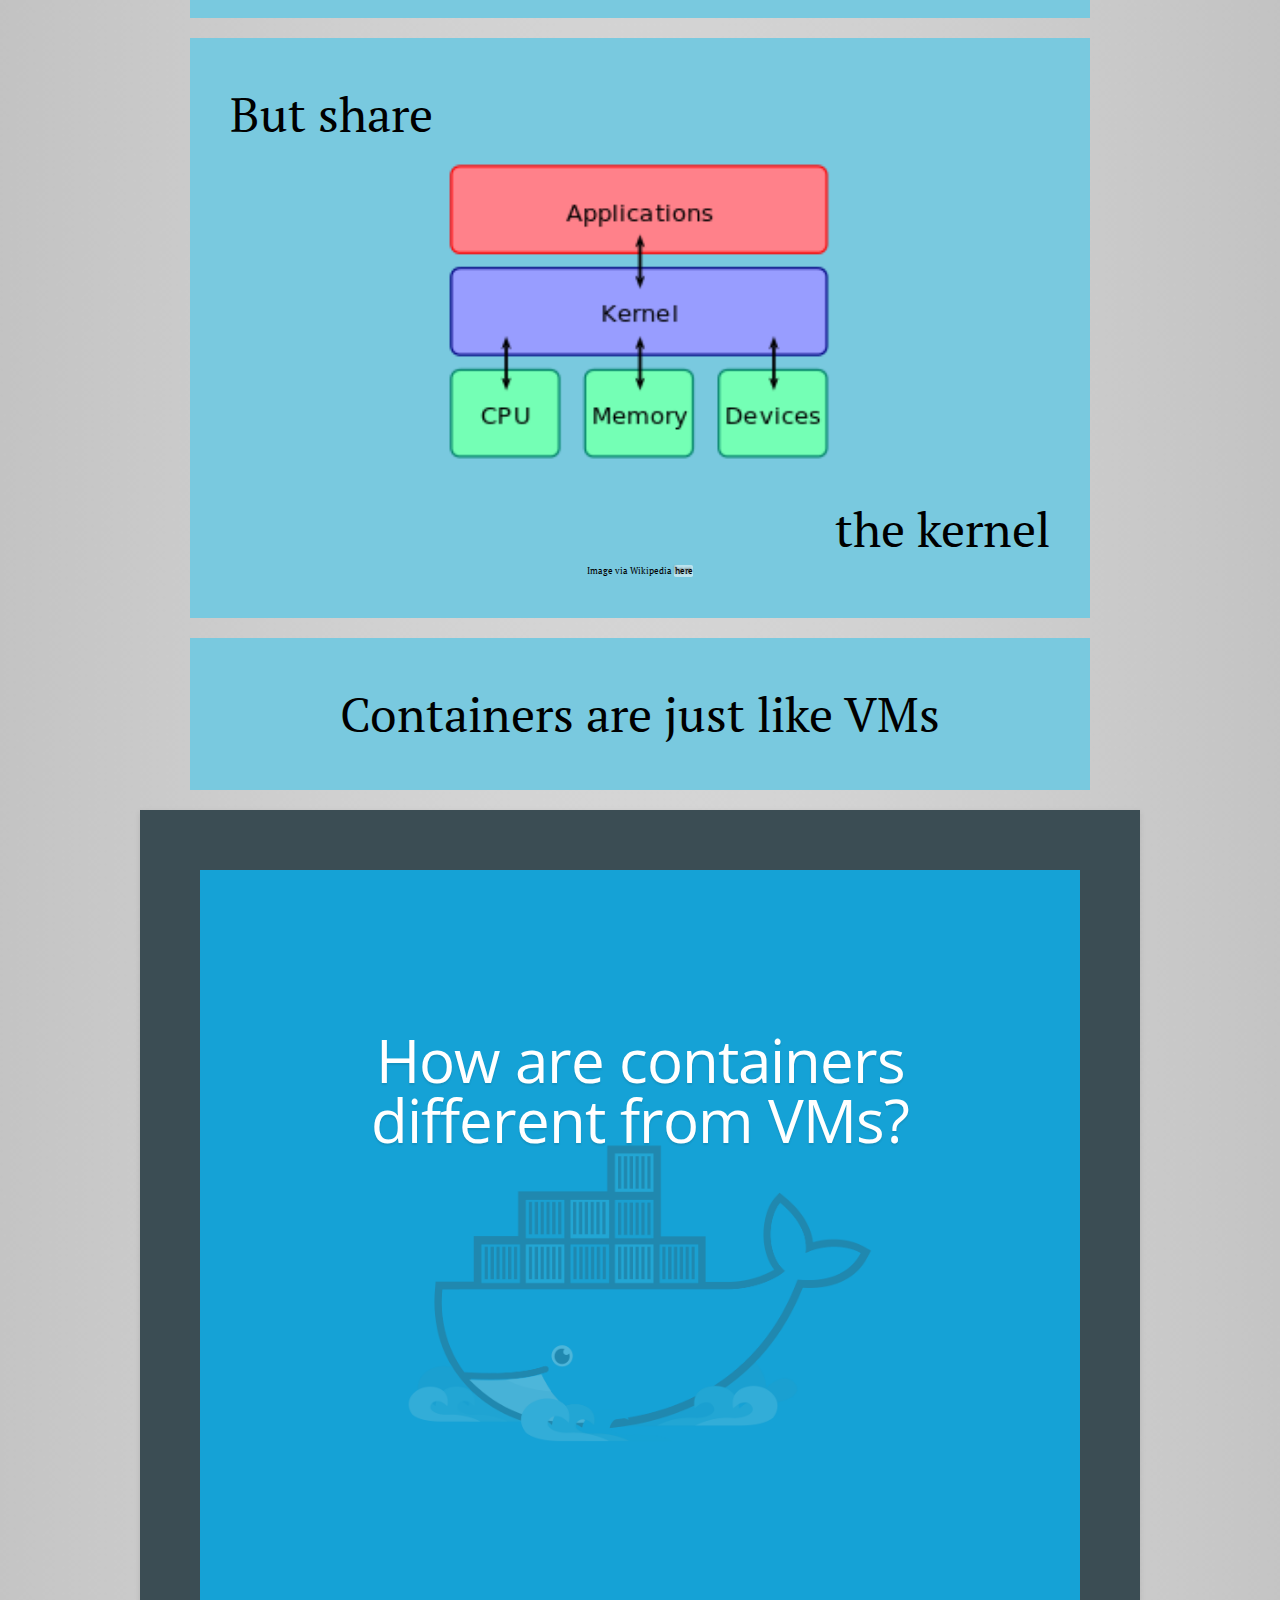
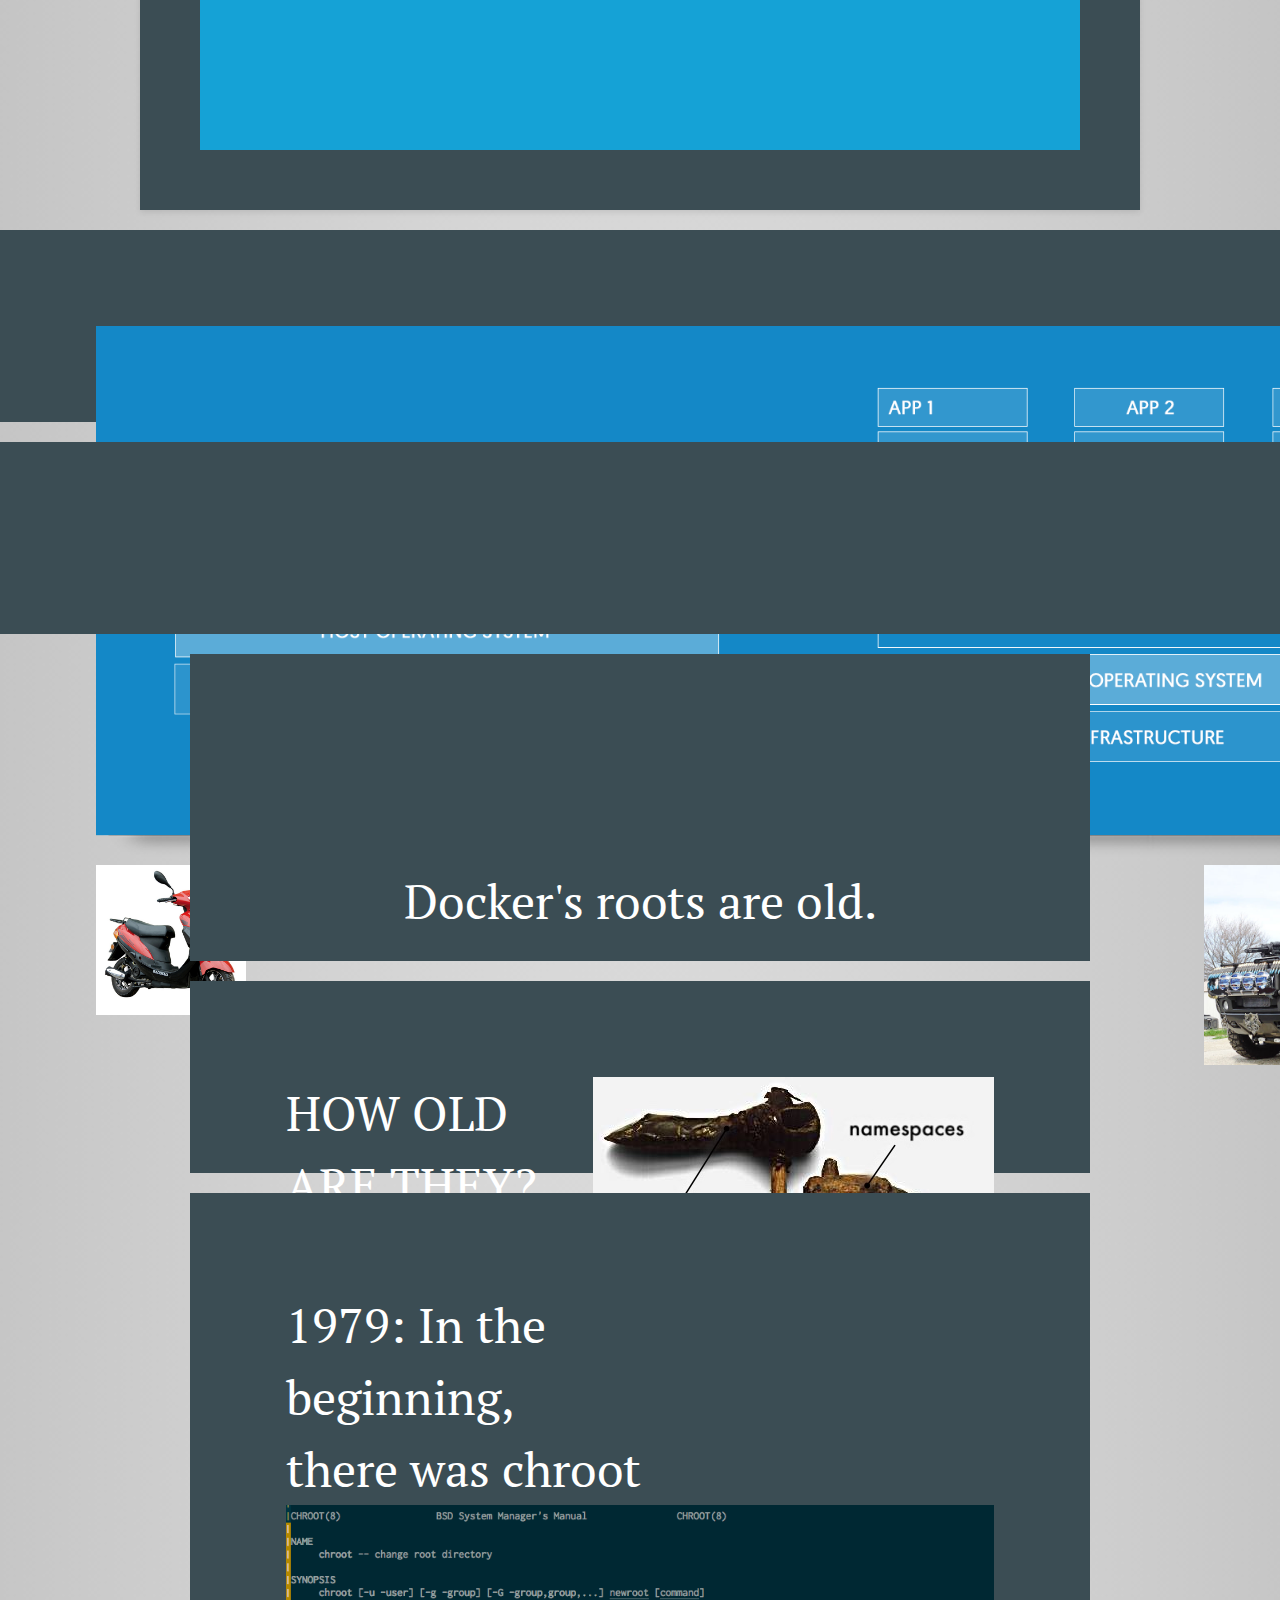
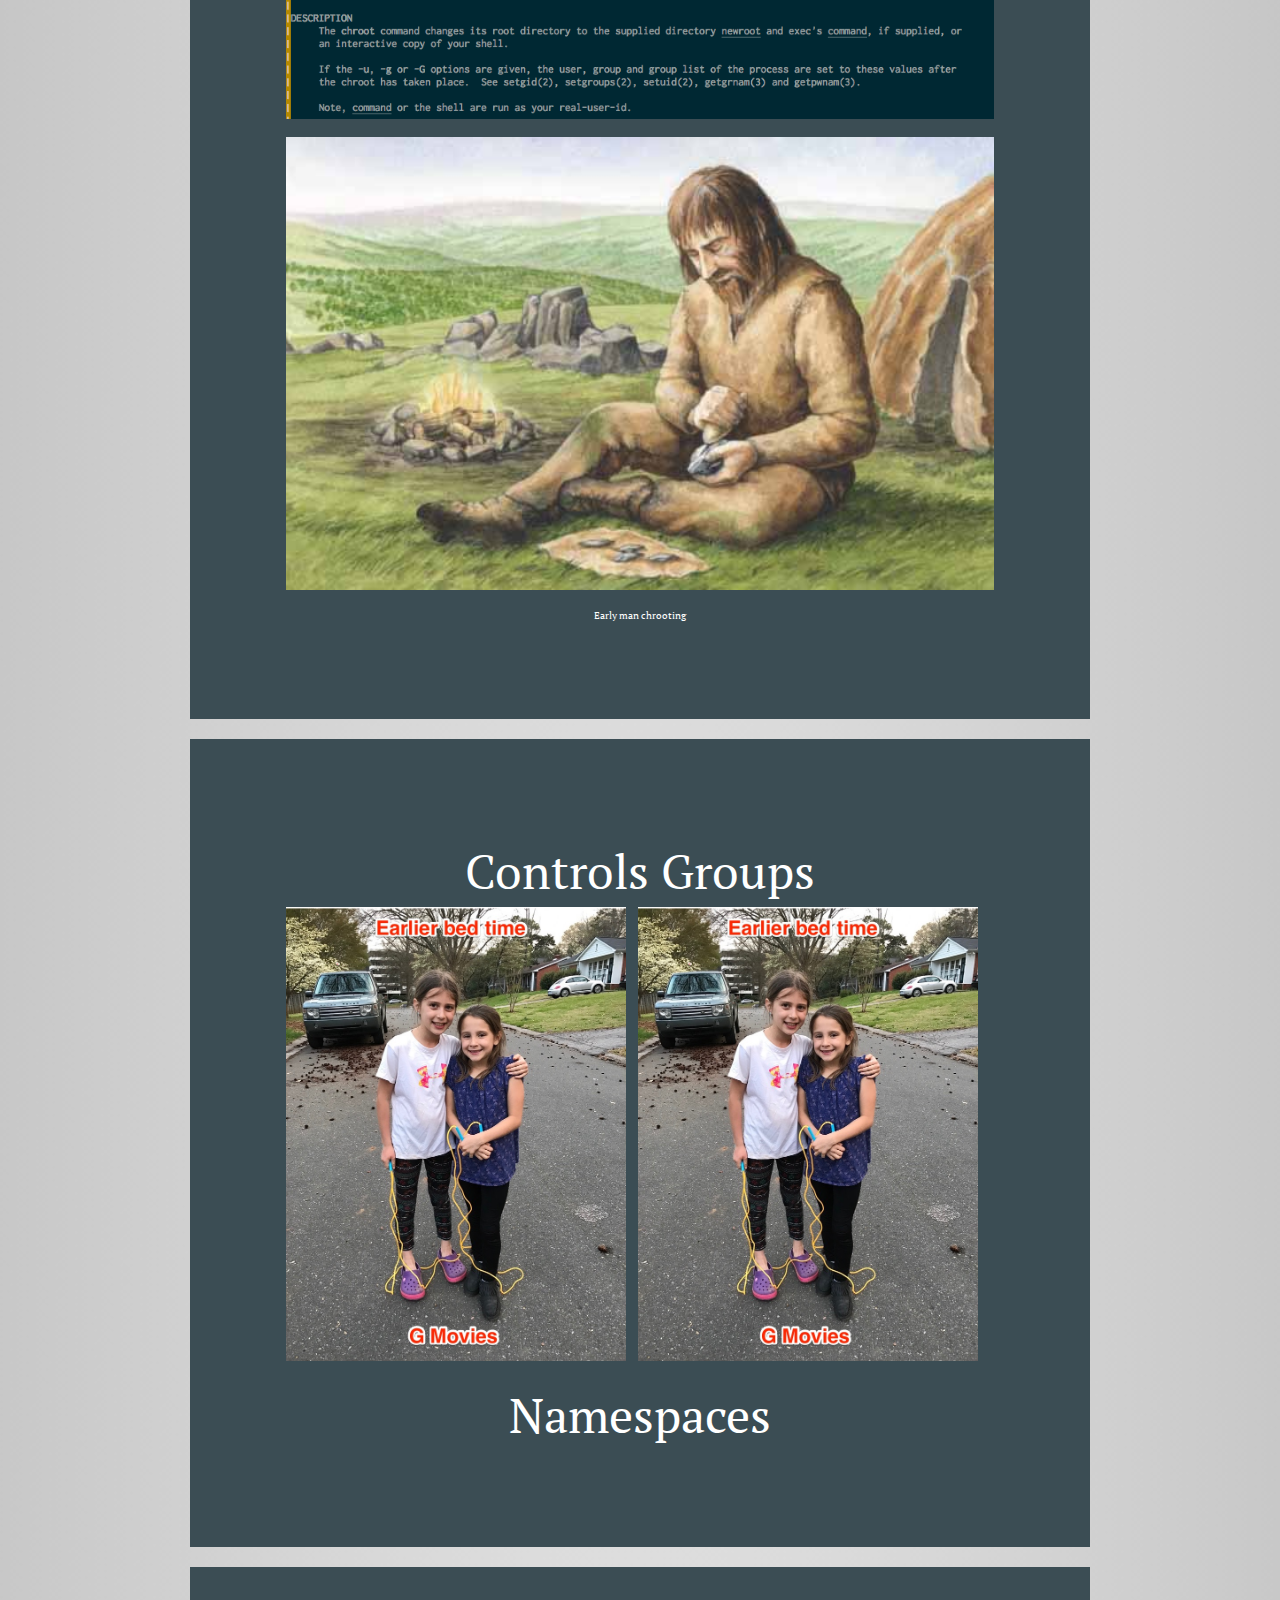
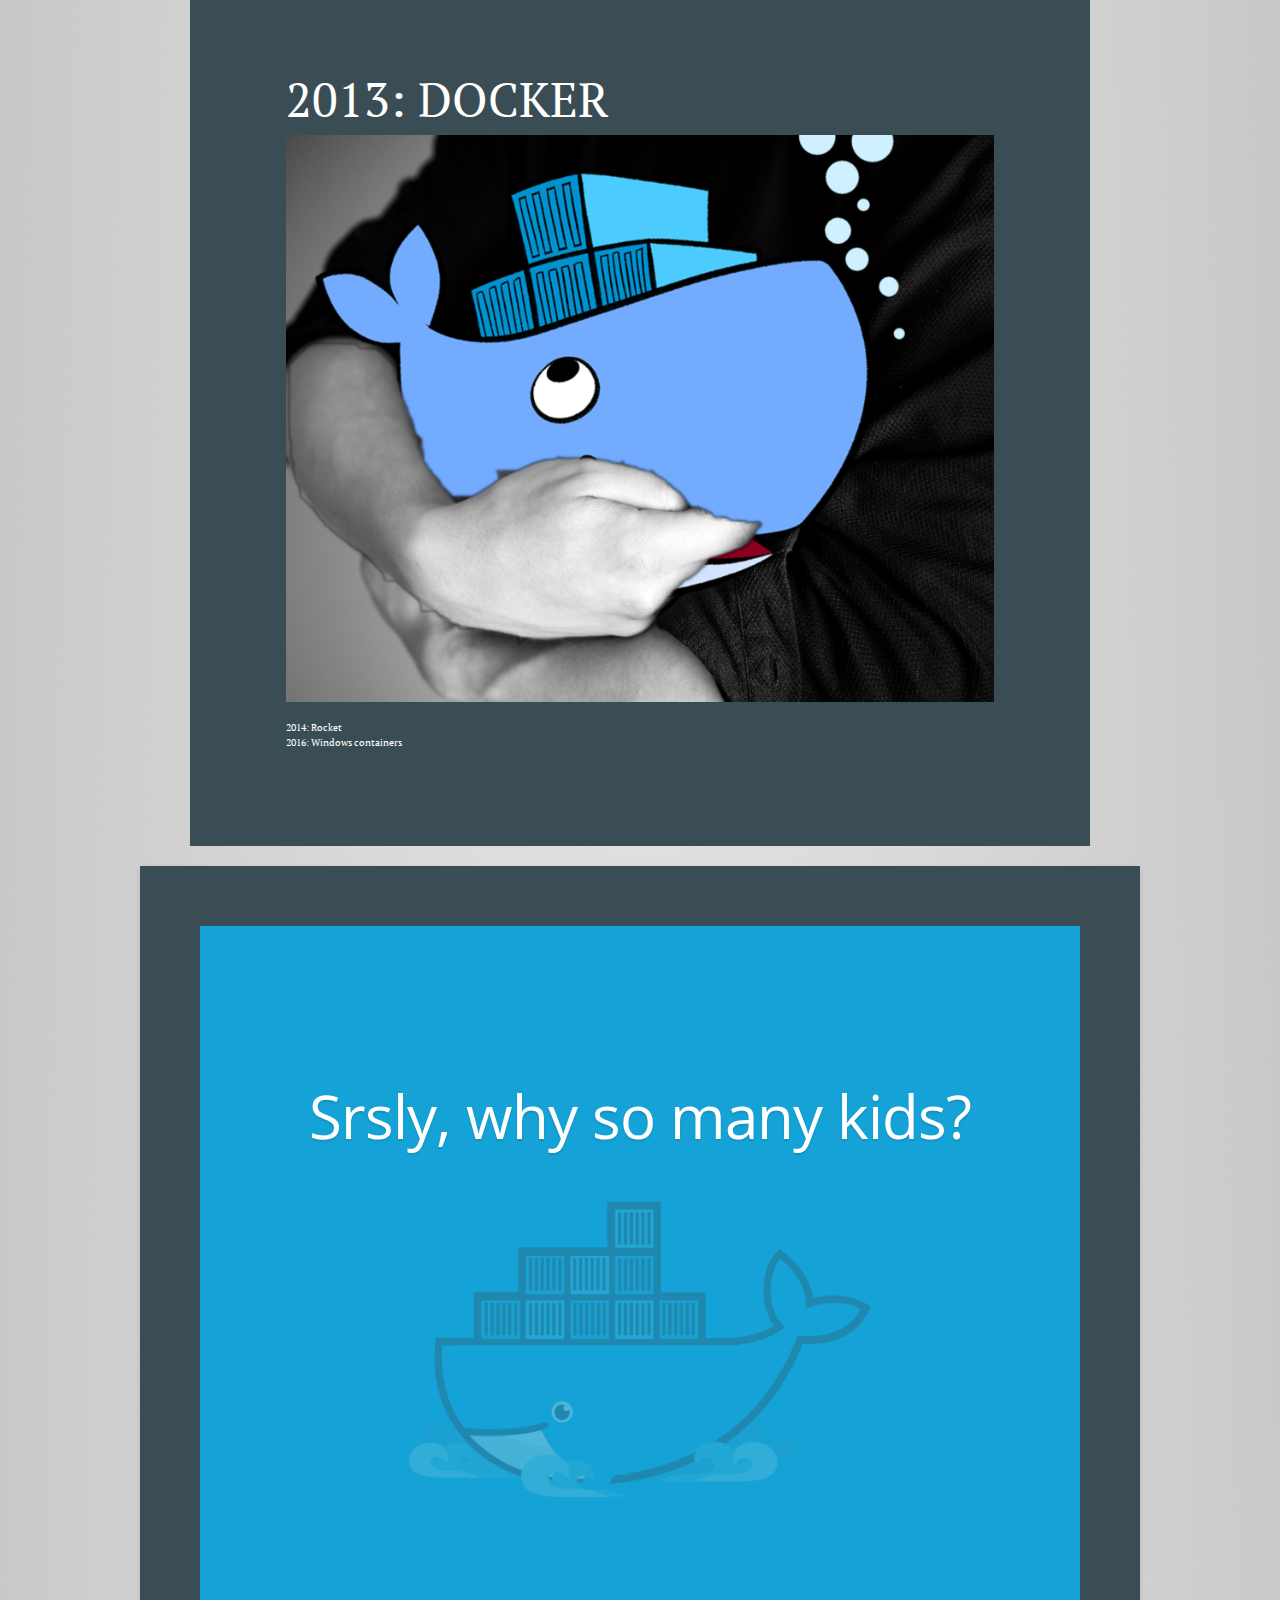
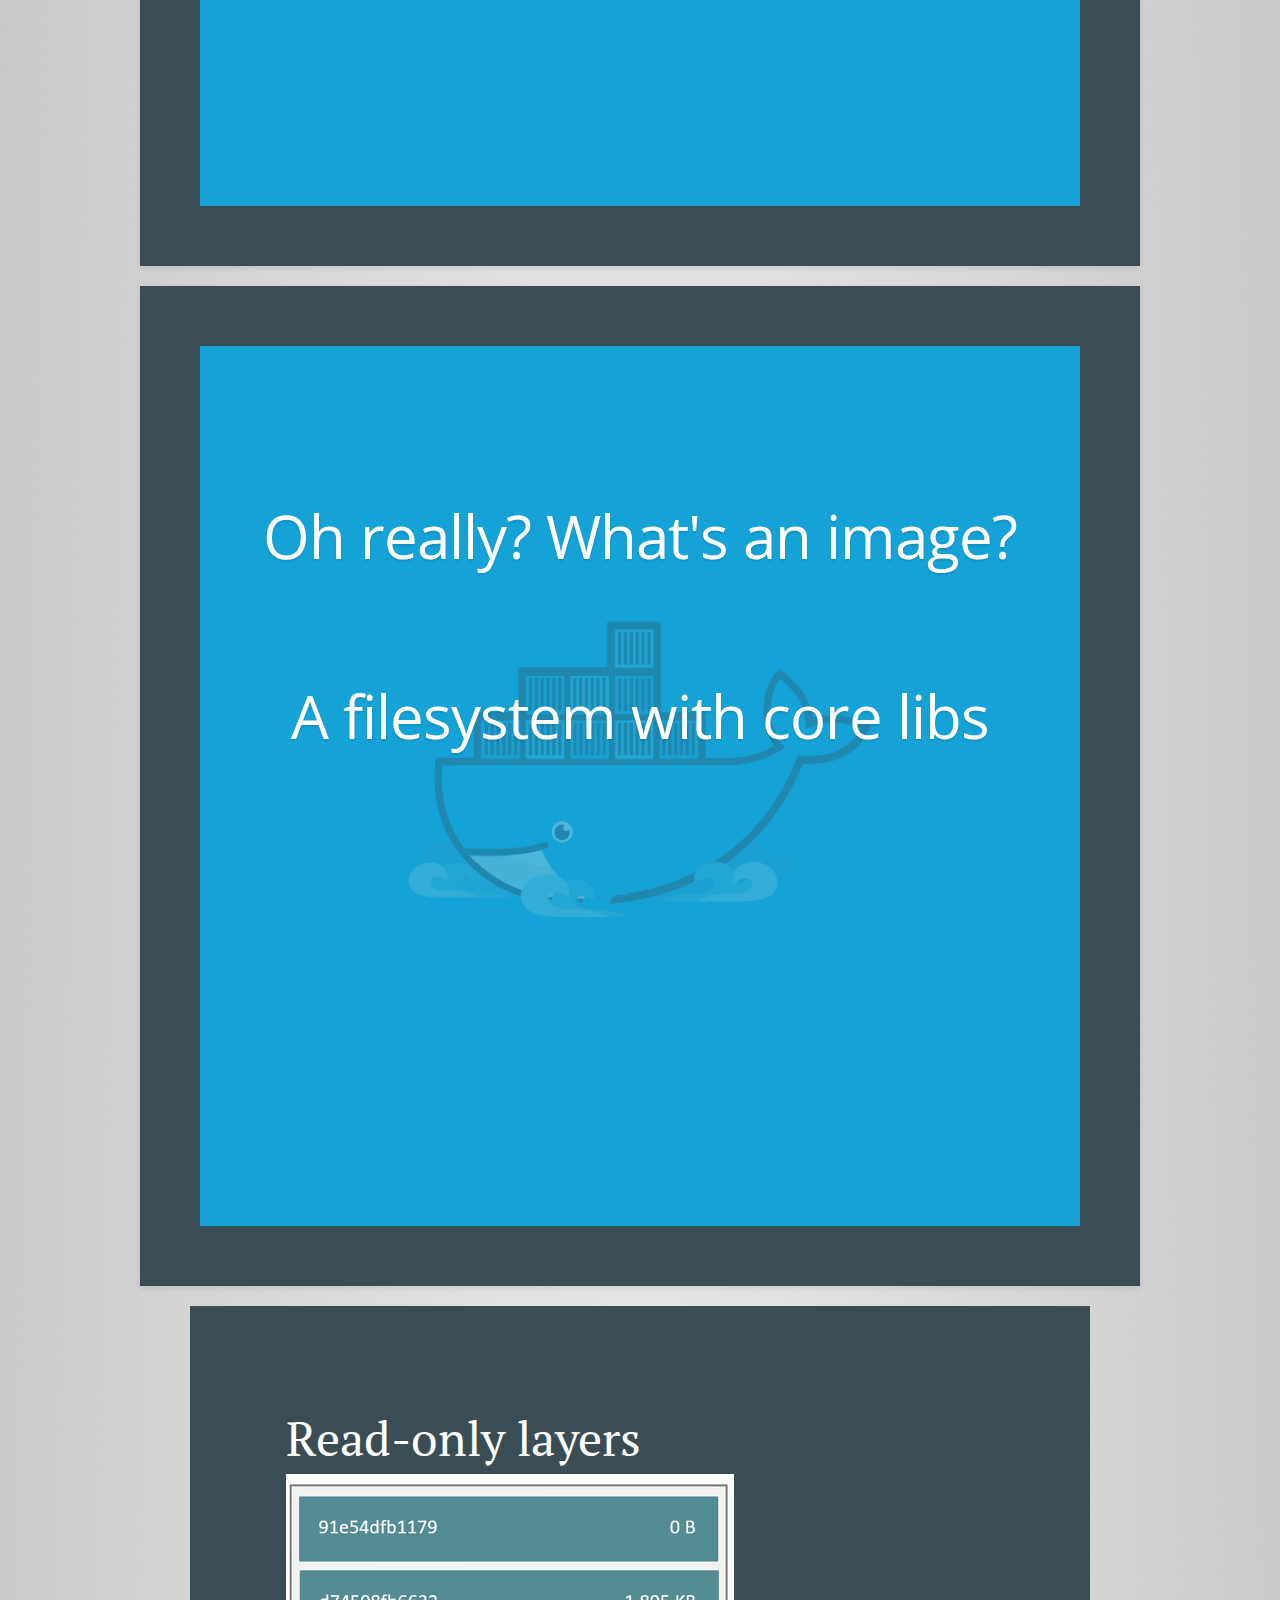
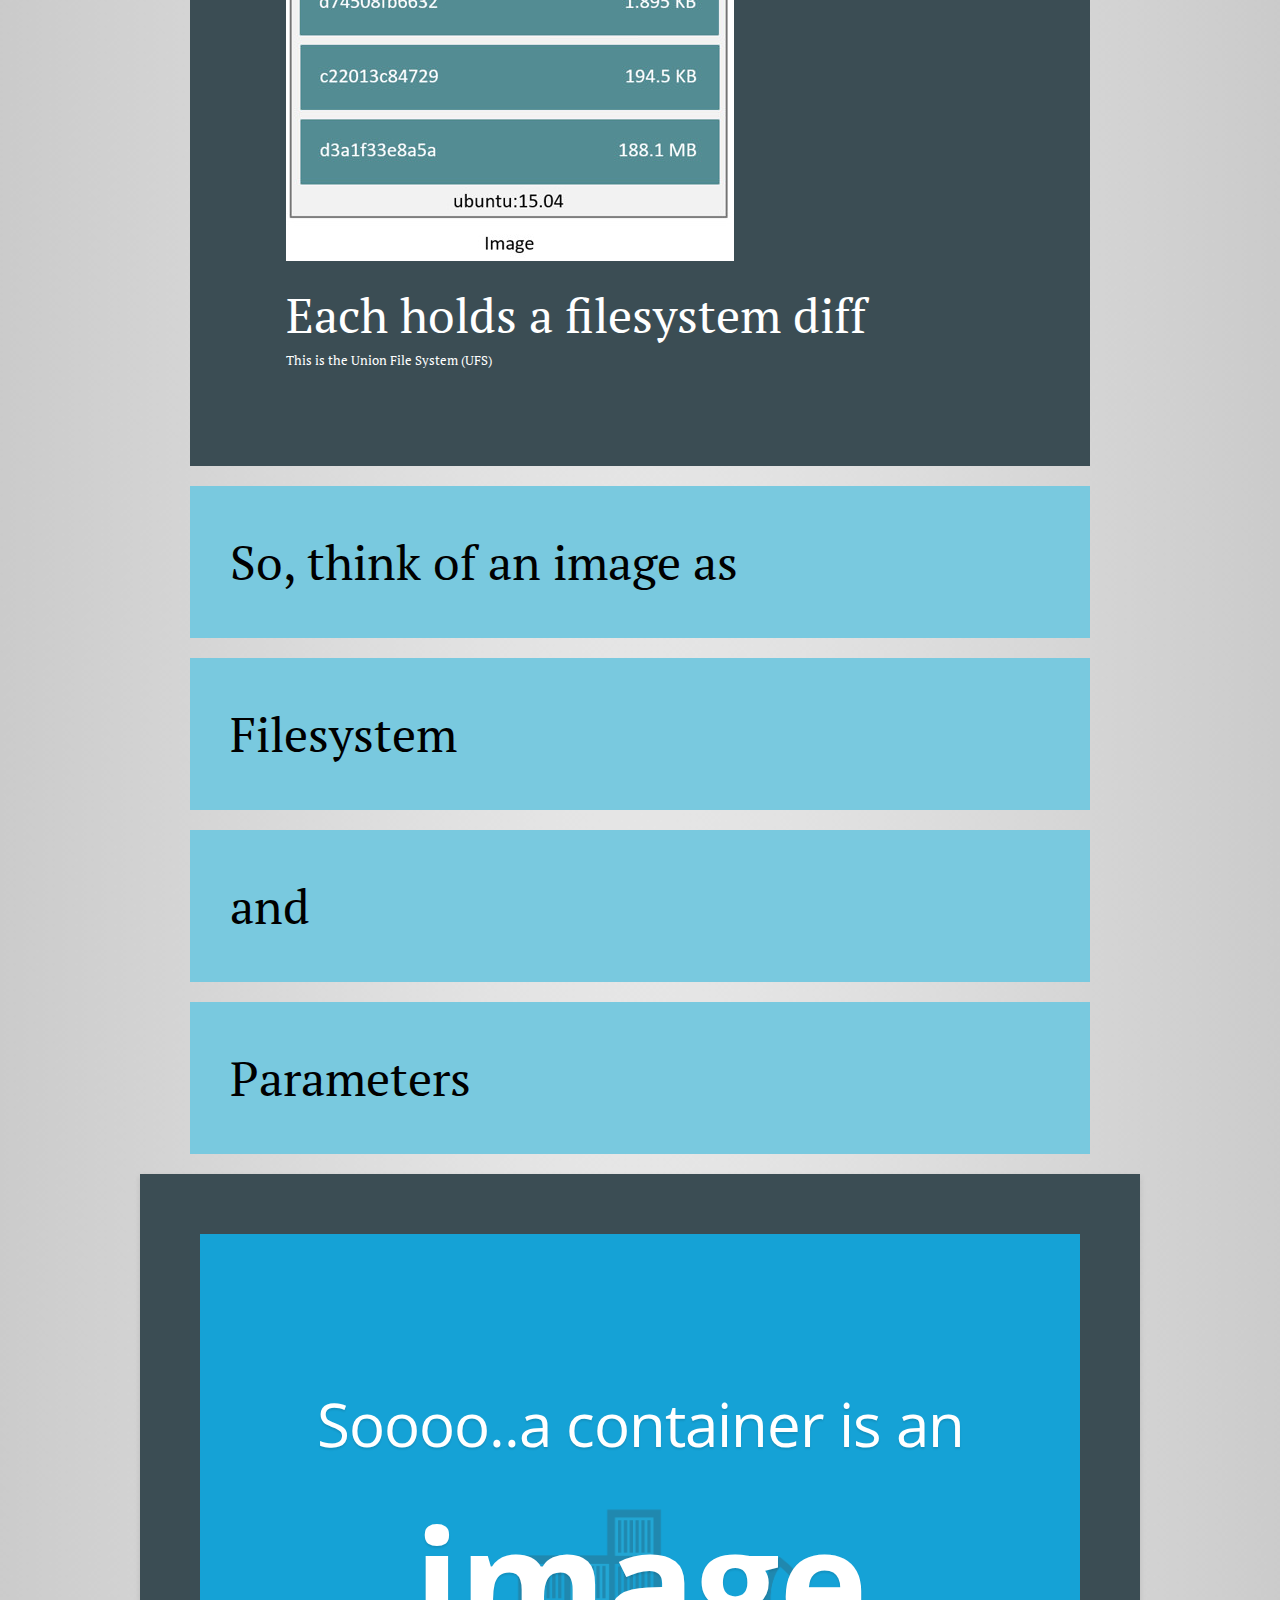
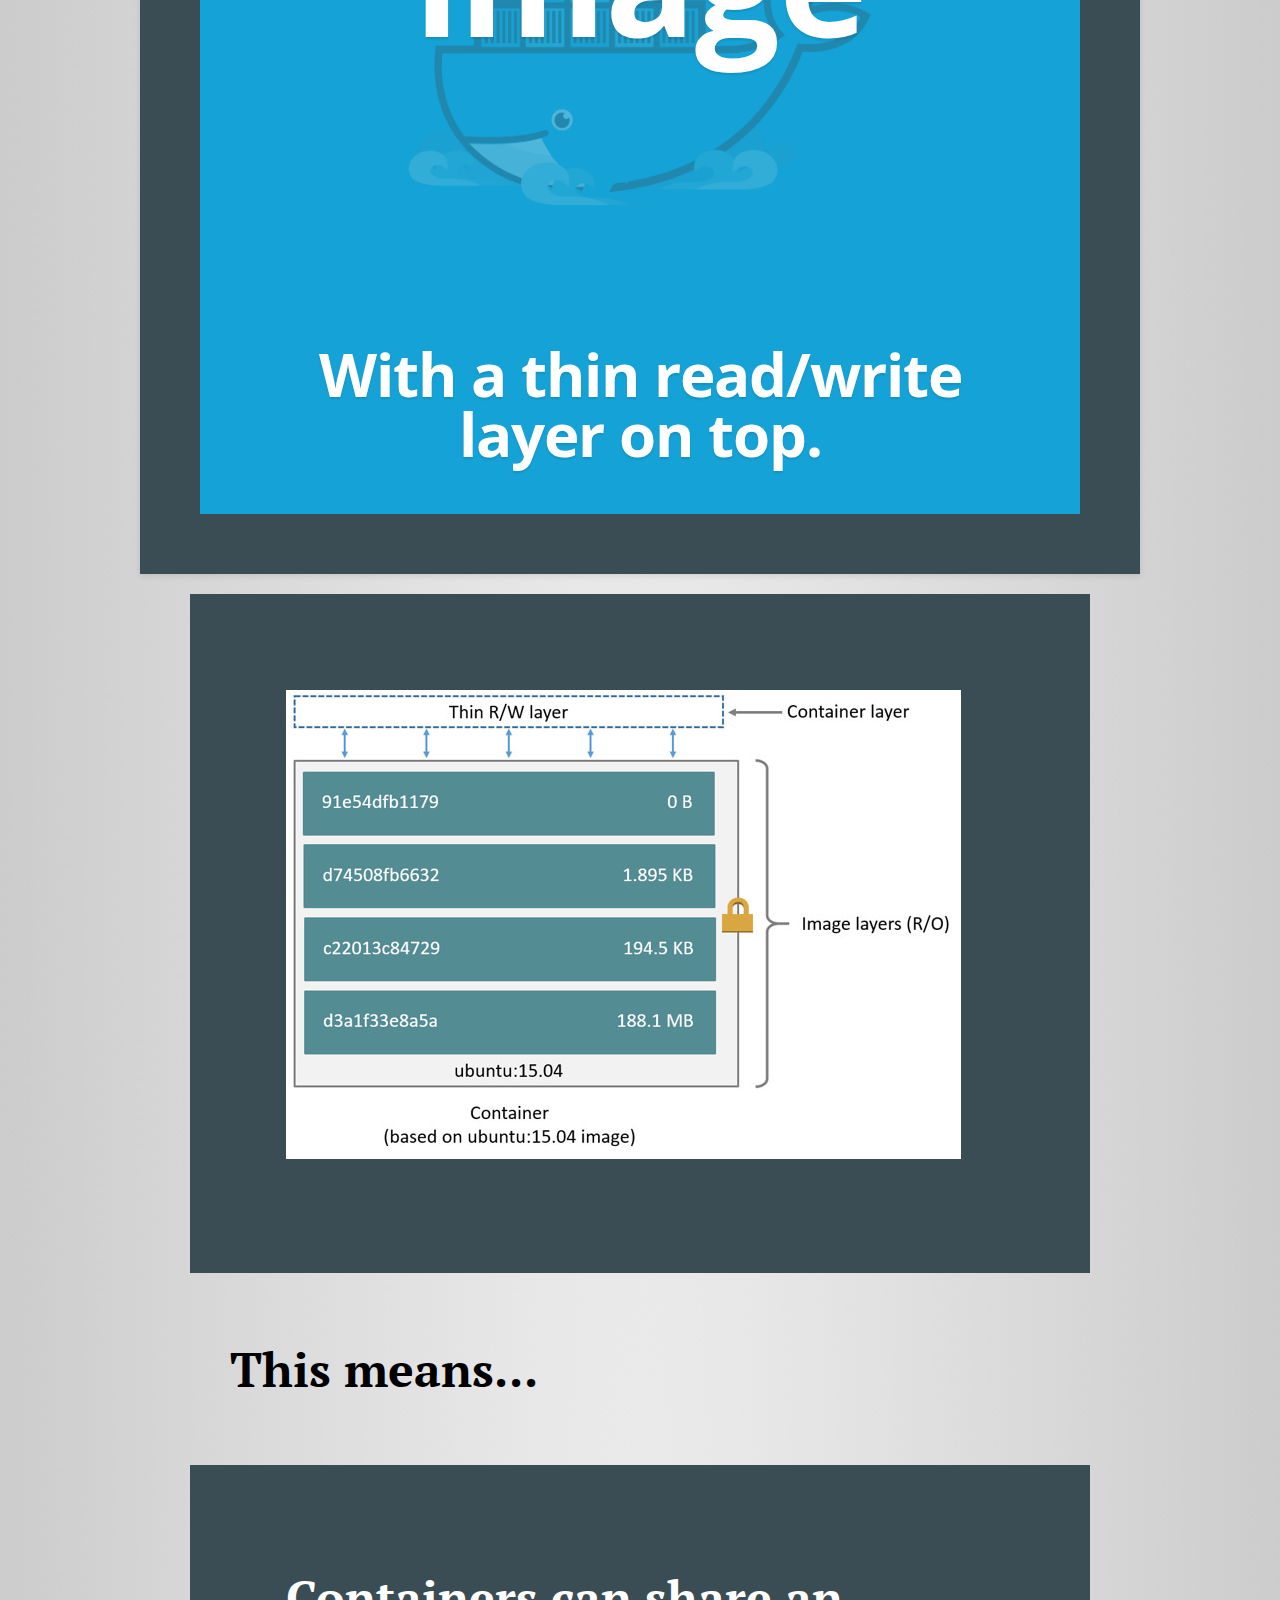
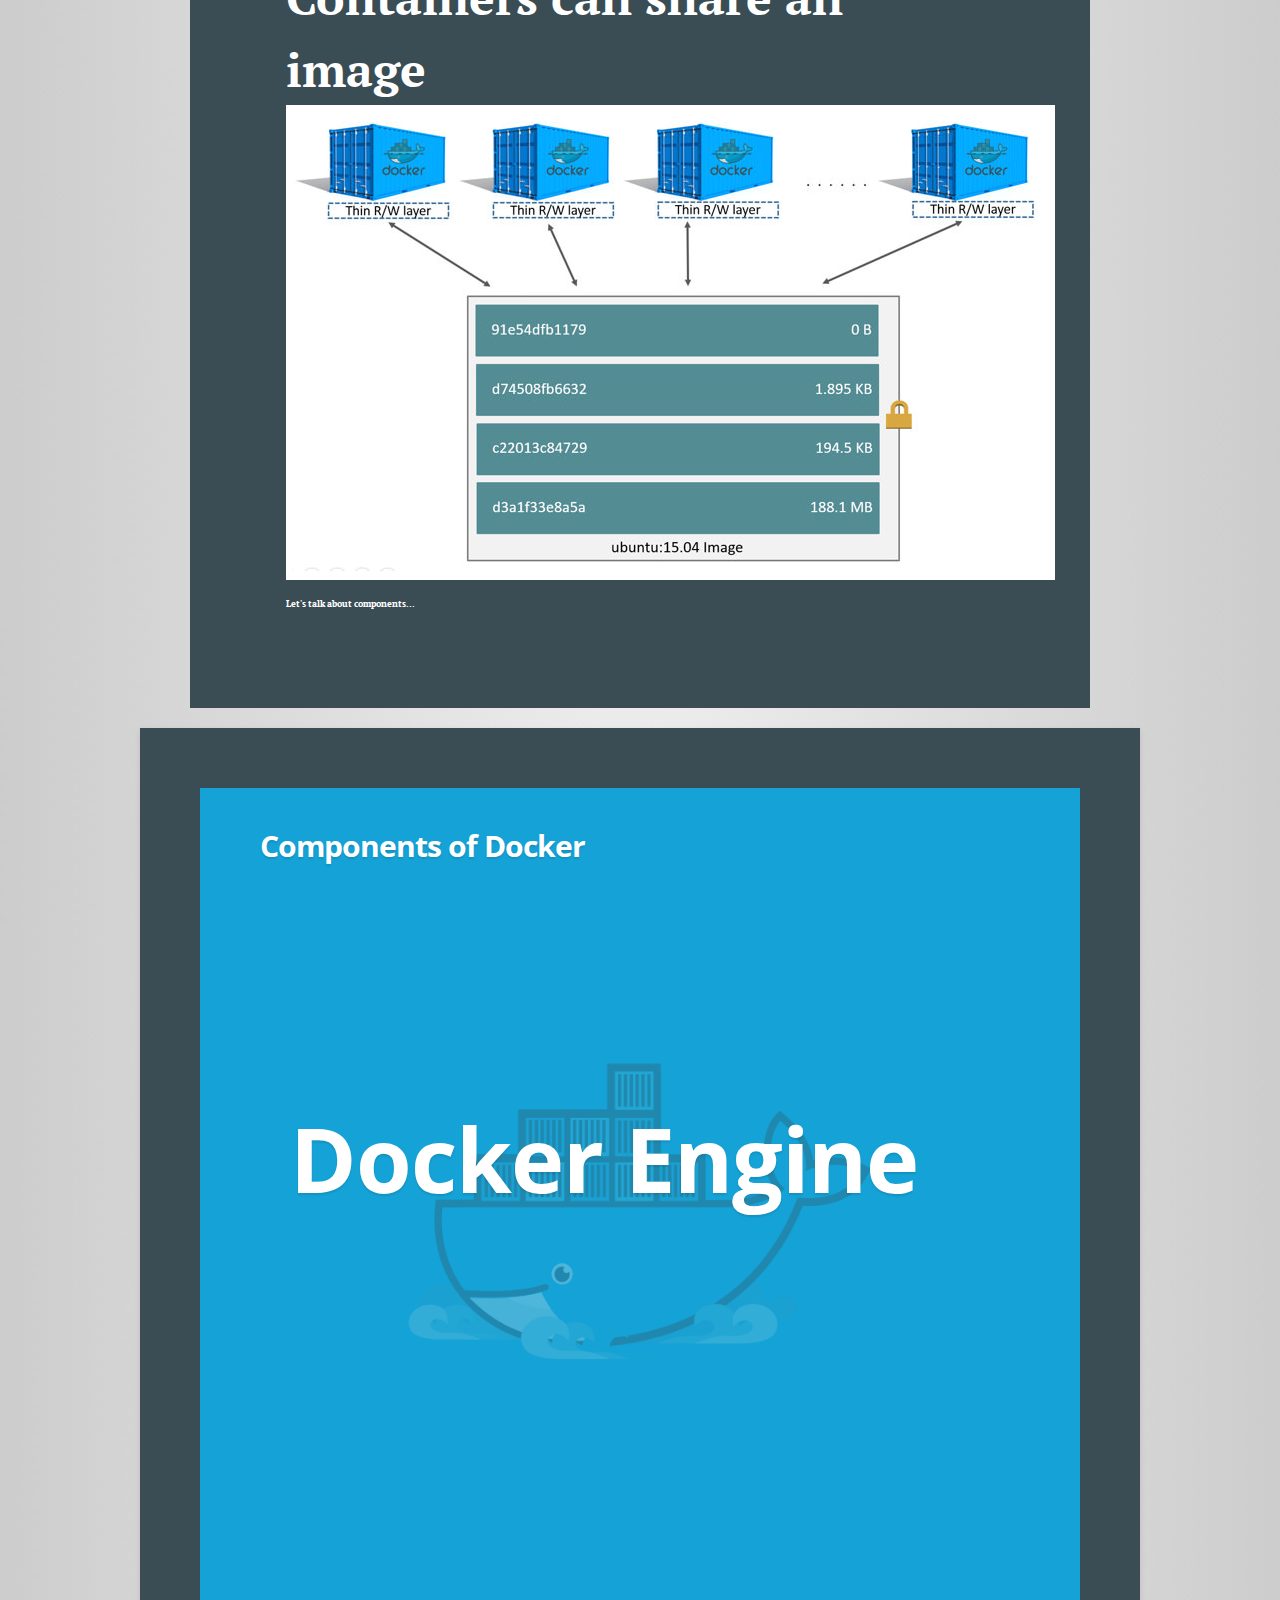
==== commit f3549a0b: "Slowing adding the slides" ====
--- a/docker.html
+++ b/docker.html
@@ -11,21 +11,6 @@
 
     <link href="http://fonts.googleapis.com/css?family=Open+Sans:regular,semibold,italic,italicsemibold|PT+Sans:400,700,400italic,700italic|PT+Serif:400,700,400italic,700italic" rel="stylesheet" />
 
-    <!--
-
-        Impress.js doesn't depend on any external stylesheets. It adds all of the styles it needs for the
-        presentation to work.
-
-        This style below contains styles only for demo presentation. Browse it to see how impress.js
-        classes are used to style presentation steps, or how to apply fallback styles, but I don't want
-        you to use them directly in your presentation.
-
-        Be creative, build your own. We don't really want all impress.js presentations to look the same,
-        do we?
-
-        When creating your own presentation get rid of this file. Start from scratch, it's fun!
-
-    -->
     <link href="css/impress-demo.css" rel="stylesheet" />
     <link href="css/docker.css" rel="stylesheet" />
 
@@ -35,9 +20,6 @@
 
 <body class="impress-not-supported">
 
-<!--
-    For example this fallback message is only visible when there is `impress-not-supported` class on body.
--->
 <div class="fallback-message">
     <p>Your browser <b>doesn't support the features required</b> by impress.js, so you are presented with a simplified version of this presentation.</p>
     <p>For the best experience please use the latest <b>Chrome</b>, <b>Safari</b> or <b>Firefox</b> browser.</p>
@@ -47,63 +29,94 @@
 
     <div id="bored" class="step slide container" data-x="0" data-y="-2500" style="">
       <p>Containerize This</p>
-      <p>Intro to Docker</p>
-    </div>
-
-    <!--
-
-        The `id` attribute of the step element is used to identify it in the URL, but it's optional.
-        If it is not defined, it will get a default value of `step-N` where N is a number of slide.
-
-        So in the example below it'll be `step-2`.
-
-        The hash part of the url when this step is active will be `#/step-2`.
-
-        You can also use `#step-2` in a link, to point directly to this particular step.
-
-        Please note, that while `#/step-2` (with slash) would also work in a link it's not recommended.
-        Using classic `id`-based links like `#step-2` makes these links usable also in fallback mode.
-
-    -->
-
-    <!--
-
-        This is an example of step element being scaled.
-
-        Again, we use a `data-` attribute, this time it's `data-scale="4"`, so it means that this
-        element will be 4 times larger than the others.
-        From presentation and transitions point of view it means, that it will have to be scaled
-        down (4 times) to make it back to its correct size.
-
-    -->
+      <p>Using Docker for Development</p>
+    </div>
     <div id="containers" class="step slide container emphasis" data-x="-2000" data-y="-1500">
         <p>Docker is a <strong style="font-size: 1.5em;">containerization</strong> technology</p>
+        <p class="substeps" >What the hell is that?</p>
     </div>
     <div id="containers1" class="step detail" data-x="-2000" data-y="-1700" data-z="-3000">
-        <p>A form of <b>virtualization</b></p>
-        <p>A container<sup>*</sup> is an execution environment</p>
-        <p style="font-size: xx-small">*Not a VM</p>
-    </div>
-    <div id="containers2" class="step" data-x="-2000" data-y="-1000" data-z="-4000">
-      <p>Containers have an isolated <strong>CPU</strong>, <strong>Memory</strong>, <strong>I/O</strong>, and <strong>Network</strong></p>
-    </div>
-    <div id="kernel" class="step" data-x="-2000" data-y="-1500" data-z="-4500" style="text-align:center;">
-      <p style="text-align: left">But they share</p>
+      <p>A container is:</p>
+      <ul style="padding-left: 1em;">
+        <li>A. A form of <b>virtualization</b></li>
+        <li>B. An execution environment</li>
+        <li class='wrong-answer'>C. A virtual machine </li>
+        <li class='wrong-answer'>D. What I put my leftovers in</li>
+      </ul>
+    </div>
+    <div id="containers2" class="step detail" data-x="-2000" data-y="-1000" data-z="-4000">
+      <p>How do we isolate a process?</p>
+      <ul style="padding-left: 1em;">
+        <li class='wrong-answer'>A. Call it names/make fun of its cloths</li>
+        <li>B. Carve out CPU</li>
+        <li>C. Give it its own network interface </li>
+        <li>D. Give it its own file system</li>
+        <li>E. Carve out Memory</li>
+      </ul>
+    </div>
+    <div id="kernel" class="step detail" data-x="-2000" data-y="-1500" data-z="-4500" style="text-align:center;">
+      <p style="text-align: left">But share</p>
       <img style="width: 50%;" src="./images/docker/Kernel_Layout.png"/>
       <p style="text-align:right">the kernel</p>
       <p class="footnote">Image via Wikipedia <a href="https://en.wikipedia.org/wiki/Kernel_(operating_system)#/media/File:Kernel_Layout.svg">here</a></p>
     </div>
 
-    <div id="images" class="step slide container emphasis" data-x="-1000" data-y="-1500">
-      <p>Containers are based on <b>images</b> </p>
-    </div>
-    <div class="step detail" data-x="-1000" data-y="-1200" data-z="-1000">
-      <p>Images are a collection of read-only layers</p>
+    <div  class="step detail" data-x="-2000" data-y="-2500" data-z="-4500" style="text-align:center;">
+      <blockquote>Containers are just like VMs</blockquote>
+    </div>
+
+    <div id="diff-from-vms" class="step slide container emphasis" data-x="-1000" data-y="-1500">
+      <p>How are containers different from VMs? </p>
+    </div>
+
+    <div class="step backslide" style="width:1600px" data-x="-1000" data-y="-1000" data-z="-1500">
+      <img style="width:50%;float:right" src="images/docker/vm.png"/>
+      <img style="width:50%;float:left" src="images/docker/dockerm.png"/>
+    </div>
+    <div id="moped" class="step backslide" style="width:1600px" data-x="-1000" data-y="-1000" data-z="-2500" onclick="addMoped(event)">
+      <img style="width:300px;float:right" src="images/docker/hummer.jpg"/>
+      <img style="width:150px;float:left" src="images/docker/moped.jpg"/>
+    </div>
+    <!-- Roots -->
+    <div class="step install" data-x="4150" data-y="10" data-rotate="-20">
+      <p>Docker's roots are old.</p>
+    </div>
+    <div class="step backslide" data-x="4150" data-y="10" data-rotate="-20" data-z="-1500">
+      <blockquote style="float:left;width:40%">HOW OLD ARE THEY?</blockquote>
+      <img style="float:right" src="images/docker/oldtools.jpg" />
+    </div>
+    <div class="step backslide" data-x="4150" data-y="10" data-rotate="-20" data-z="-3000">
+      <p>1979: In the beginning, there was chroot</p>
+      <img style="width: 100%" src="images/docker/chroot.png"/>
+      <img style="width: 100%" src="images/docker/chrooting.jpg"/>
+      <p style="font-size:x-small; text-align:center;">Early man chrooting</p>
+    </div>
+    <div class="step backslide" data-x="4150" data-y="10" data-rotate="-20" data-z="-4500">
+      <p style="text-align:center">Controls Groups</p>
+      <img style="width: 48%" src="images/docker/littles.jpg"/>
+      <img style="width: 48%" src="images/docker/littles.jpg"/>
+      <p style="text-align:center;">Namespaces</p>
+    </div>
+    <div class="step backslide" data-x="4150" data-y="10" data-rotate="-20" data-z="-5750">
+      <p>2013: DOCKER</a>
+      <img style="width: 100%" src="images/docker/newborn.jpeg"/>
+      <p style="font-size: x-small;">2014: Rocket</a>
+      <p style="font-size: x-small;">2016: Windows containers</a>
+    </div>
+    <div id="images" class="step slide container emphasis" data-x="-10000" data-y="-1500" >
+      <p>Srsly, why so many kids?</p>
+      <p class="step1">How do I "run" a container?</p>
+      <p class="step2">Containers are based on "images"</p>
+    </div>
+    <div class="step slide container emphasis" data-x="-10000" data-y="-1500" data-z="-1000">
+      <p>Oh really? What's an image?</p>
+      <p class="step1">A filesystem with core libs </p>
+    </div>
+    <div class="step backslide" data-x="-10000" data-y="-1200" data-z="-1500">
+      <p>Read-only layers</p>
+      <img src="images/docker/image-layers.jpg"/>
+      <p>Each holds a filesystem diff</p>
       <p style="font-size: small">This is the Union File System (UFS)</p>
-    </div>
-    <div class="step detail" data-x="-1000" data-y="-1600" data-z="-2000">
-      <p>Each layer holds a file system difference</p>
-      <img src="images/docker/image-layers.jpg"/>
     </div>
 
     <div class="step detail" data-x="-1000" data-y="-2000" data-z="-2500">
@@ -252,28 +265,6 @@
     </div>
 
 
-    <!-- Roots -->
-    <div class="step install" data-x="4150" data-y="10" data-rotate="-20">
-      <p>Docker's roots are old.</p>
-    </div>
-    <div class="step" data-x="4150" data-y="10" data-rotate="-20" data-z="-1500">
-      <a href="https://dzone.com/articles/evolution-of-linux-containers-future" target="_blank">
-        <img src="images/docker/infoq.png" />
-      </a>
-    </div>
-    <div class="step" data-x="4150" data-y="10" data-rotate="-20" data-z="-2700">
-      <p>1979: In the beginning, there was chroot</a>
-      <img src="images/docker/chroot.png"/>
-    </div>
-    <div class="step backslide" data-x="4150" data-y="10" data-rotate="-20" data-z="-3800">
-      <p>2007:<br/> Control Groups (thx Google)</a>
-      <p>2008:<br/> LXC - cgroups and namespaces</a>
-    </div>
-    <div class="step backslide" data-x="4150" data-y="10" data-rotate="-20" data-z="-4900">
-      <p>2013: DOCKER</a>
-      <p style="font-size: x-small;">2014: Rocket</a>
-      <p style="font-size: x-small;">2016: Windows containers</a>
-    </div>
 
     <!-- Structure -->
     <div id="great" class="step" data-x="-3500" data-y="2550" data-rotate="-25">
@@ -462,50 +453,28 @@
 
 -->
 <script src="js/impress.js"></script>
-<script>impress().init();</script>
-
-<!--
-
-    The `impress()` function also gives you access to the API that controls the presentation.
-
-    Just store the result of the call:
-
-        var api = impress();
-
-    and you will get three functions you can call:
-
-        `api.init()` - initializes the presentation,
-        `api.next()` - moves to next step of the presentation,
-        `api.prev()` - moves to previous step of the presentation,
-        `api.goto( stepIndex | stepElementId | stepElement, [duration] )` - moves the presentation to the step given by its index number
-                id or the DOM element; second parameter can be used to define duration of the transition in ms,
-                but it's optional - if not provided default transition duration for the presentation will be used.
-
-    You can also simply call `impress()` again to get the API, so `impress().next()` is also allowed.
-    Don't worry, it wont initialize the presentation again.
-
-    For some example uses of this API check the last part of the source of impress.js where the API
-    is used in event handlers.
-
--->
+<script>
+impress().init();
+
+var moped = document.getElementById( "moped" );
+var addMoped= function(event) {
+  var self = event.target;
+  var img = document.createElement("img");
+  img.src= "images/docker/moped.jpg";
+  img.style.width="150px";
+  self.appendChild(img);
+};
+var images = document.getElementById( "images" );
+var stepNo = 0;
+var addImageStep = function(event) {
+  var self = event.target;
+  stepNo +=1;
+
+  self.className += ` step-${stepNo}`;
+};
+images.addEventListener("click", addImageStep);
+
+</script>
 
 </body>
 </html>
-
-
-<!--
-
-    Are you still reading this?
-
-    For real?
-
-    I'm impressed! Feel free to let me know that you got that far (I'm @bartaz on Twitter), 'cause I'd like
-    to congratulate you personally :)
-
-    But you don't have to do it now. Take my advice and take some time off. Make yourself a cup of coffee, tea,
-    or anything you like to drink. And raise a glass for me ;)
-
-    Cheers!
-
--->
-
--- a/css/docker.css
+++ b/css/docker.css
@@ -1,32 +1,32 @@
 /*
-    So you like the style of impress.js demo?
-    Or maybe you are just curious how it was done?
-
-    You couldn't find a better place to find out!
-
-    Welcome to the stylesheet impress.js demo presentation.
-
-    Please remember that it is not meant to be a part of impress.js and is
-    not required by impress.js.
-    I expect that anyone creating a presentation for impress.js would create
-    their own set of styles.
-
-    But feel free to read through it and learn how to get the most of what
-    impress.js provides.
-
-    And let me be your guide.
-
-    Shall we begin?
-*/
-
-
-/*
-    We start with a good ol' reset.
-    That's the one by Eric Meyer http://meyerweb.com/eric/tools/css/reset/
-
-    You can probably argue if it is needed here, or not, but for sure it
-    doesn't do any harm and gives us a fresh start.
-*/
+So you like the style of impress.js demo?
+Or maybe you are just curious how it was done?
+
+You couldn't find a better place to find out!
+
+Welcome to the stylesheet impress.js demo presentation.
+
+Please remember that it is not meant to be a part of impress.js and is
+not required by impress.js.
+I expect that anyone creating a presentation for impress.js would create
+their own set of styles.
+
+But feel free to read through it and learn how to get the most of what
+impress.js provides.
+
+And let me be your guide.
+
+Shall we begin?
+ */
+
+
+/*
+We start with a good ol' reset.
+That's the one by Eric Meyer http://meyerweb.com/eric/tools/css/reset/
+
+You can probably argue if it is needed here, or not, but for sure it
+doesn't do any harm and gives us a fresh start.
+ */
 
 html, body, div, span, applet, object, iframe,
 h1, h2, h3, h4, h5, h6, p, blockquote, pre,
@@ -41,144 +41,144 @@
 figure, figcaption, footer, header, hgroup,
 menu, nav, output, ruby, section, summary,
 time, mark, audio, video {
-    margin: 0;
-    padding: 0;
-    border: 0;
-    font-size: 100%;
-    font: inherit;
-    vertical-align: baseline;
+  margin: 0;
+  padding: 0;
+  border: 0;
+  font-size: 100%;
+  font: inherit;
+  vertical-align: baseline;
 }
 
 /* HTML5 display-role reset for older browsers */
 article, aside, details, figcaption, figure,
 footer, header, hgroup, menu, nav, section {
-    display: block;
+  display: block;
 }
 body {
-    line-height: 1;
+  line-height: 1;
 }
 ol, ul {
-    list-style: none;
+  list-style: none;
 }
 blockquote, q {
-    quotes: none;
+  quotes: none;
 }
 blockquote:before, blockquote:after,
 q:before, q:after {
-    content: '';
-    content: none;
+  content: '';
+  content: none;
 }
 
 table {
-    border-collapse: collapse;
-    border-spacing: 0;
-}
-
-/*
-    Now here is when interesting things start to appear.
-
-    We set up <body> styles with default font and nice gradient in the background.
-    And yes, there is a lot of repetition there because of -prefixes but we don't
-    want to leave anybody behind.
-*/
+  border-collapse: collapse;
+  border-spacing: 0;
+}
+
+/*
+Now here is when interesting things start to appear.
+
+We set up <body> styles with default font and nice gradient in the background.
+And yes, there is a lot of repetition there because of -prefixes but we don't
+want to leave anybody behind.
+ */
 body {
-    font-family: 'PT Sans', sans-serif;
-    min-height: 740px;
-
-    /* background: rgb(215, 215, 215);*/
-    background: #79c9df;
-    background: -webkit-gradient(radial, 50% 50%, 0, 50% 50%, 500, from(rgb(240, 240, 240)), to(rgb(190, 190, 190)));
-    background: -webkit-radial-gradient(rgb(240, 240, 240), rgb(190, 190, 190));
-    background:    -moz-radial-gradient(rgb(240, 240, 240), rgb(190, 190, 190));
-    background:     -ms-radial-gradient(rgb(240, 240, 240), rgb(190, 190, 190));
-    background:      -o-radial-gradient(rgb(240, 240, 240), rgb(190, 190, 190));
-    background:         radial-gradient(rgb(240, 240, 240), rgb(190, 190, 190));
-}
-
-/*
-    Now let's bring some text styles back ...
-*/
+  font-family: 'PT Sans', sans-serif;
+  min-height: 740px;
+
+  /* background: rgb(215, 215, 215);*/
+  background: #79c9df;
+  background: -webkit-gradient(radial, 50% 50%, 0, 50% 50%, 500, from(rgb(240, 240, 240)), to(rgb(190, 190, 190)));
+  background: -webkit-radial-gradient(rgb(240, 240, 240), rgb(190, 190, 190));
+  background:    -moz-radial-gradient(rgb(240, 240, 240), rgb(190, 190, 190));
+  background:     -ms-radial-gradient(rgb(240, 240, 240), rgb(190, 190, 190));
+  background:      -o-radial-gradient(rgb(240, 240, 240), rgb(190, 190, 190));
+  background:         radial-gradient(rgb(240, 240, 240), rgb(190, 190, 190));
+  }
+
+  /*
+  Now let's bring some text styles back ...
+   */
 b, strong { font-weight: bold }
 i, em { font-style: italic }
 
 /*
-    ... and give links a nice look.
-*/
+... and give links a nice look.
+ */
 a {
-    color: inherit;
-    text-decoration: none;
-    padding: 0 0.1em;
-    background: rgba(255,255,255,0.5);
-    text-shadow: -1px -1px 2px rgba(100,100,100,0.9);
-    border-radius: 0.2em;
-
-    -webkit-transition: 0.5s;
-    -moz-transition:    0.5s;
-    -ms-transition:     0.5s;
-    -o-transition:      0.5s;
-    transition:         0.5s;
+  color: inherit;
+  text-decoration: none;
+  padding: 0 0.1em;
+  background: rgba(255,255,255,0.5);
+  text-shadow: -1px -1px 2px rgba(100,100,100,0.9);
+  border-radius: 0.2em;
+
+  -webkit-transition: 0.5s;
+  -moz-transition:    0.5s;
+  -ms-transition:     0.5s;
+  -o-transition:      0.5s;
+  transition:         0.5s;
 }
 
 a:hover,
 a:focus {
-    background: rgba(255,255,255,1);
-    text-shadow: -1px -1px 2px rgba(100,100,100,0.5);
-}
-
-/*
-    Because the main point behind the impress.js demo is to demo impress.js
-    we display a fallback message for users with browsers that don't support
-    all the features required by it.
-
-    All of the content will be still fully accessible for them, but I want
-    them to know that they are missing something - that's what the demo is
-    about, isn't it?
-
-    And then we hide the message, when support is detected in the browser.
-*/
+  background: rgba(255,255,255,1);
+  text-shadow: -1px -1px 2px rgba(100,100,100,0.5);
+}
+
+/*
+Because the main point behind the impress.js demo is to demo impress.js
+we display a fallback message for users with browsers that don't support
+all the features required by it.
+
+All of the content will be still fully accessible for them, but I want
+them to know that they are missing something - that's what the demo is
+about, isn't it?
+
+And then we hide the message, when support is detected in the browser.
+ */
 
 .fallback-message {
-    font-family: sans-serif;
-    line-height: 1.3;
-
-    width: 780px;
-    padding: 10px 10px 0;
-    margin: 20px auto;
-
-    border: 1px solid #E4C652;
-    border-radius: 10px;
-    background: #EEDC94;
+  font-family: sans-serif;
+  line-height: 1.3;
+
+  width: 780px;
+  padding: 10px 10px 0;
+  margin: 20px auto;
+
+  border: 1px solid #E4C652;
+  border-radius: 10px;
+  background: #EEDC94;
 }
 
 .fallback-message p {
-    margin-bottom: 10px;
+  margin-bottom: 10px;
 }
 
 .impress-supported .fallback-message {
-    display: none;
-}
-
-/*
-    Now let's style the presentation steps.
-
-    We start with basics to make sure it displays correctly in everywhere ...
-*/
+  display: none;
+}
+
+/*
+Now let's style the presentation steps.
+
+We start with basics to make sure it displays correctly in everywhere ...
+ */
 
 .step {
-    position: relative;
-    width: 900px;
-    padding: 40px;
-    margin: 20px auto;
-
-    -webkit-box-sizing: border-box;
-    -moz-box-sizing:    border-box;
-    -ms-box-sizing:     border-box;
-    -o-box-sizing:      border-box;
-    box-sizing:         border-box;
-
-    font-family: 'PT Serif', georgia, serif;
-    font-size: 48px;
-    line-height: 1.5;
+  position: relative;
+  width: 900px;
+  padding: 40px;
+  margin: 20px auto;
+
+  -webkit-box-sizing: border-box;
+  -moz-box-sizing:    border-box;
+  -ms-box-sizing:     border-box;
+  -o-box-sizing:      border-box;
+  box-sizing:         border-box;
+
+  font-family: 'PT Serif', georgia, serif;
+  font-size: 48px;
+  line-height: 1.5;
 }
 
 .detail {
@@ -186,552 +186,552 @@
 }
 
 /*
-    ... and we enhance the styles for impress.js.
-
-    Basically we remove the margin and make inactive steps a little bit transparent.
-*/
+... and we enhance the styles for impress.js.
+
+Basically we remove the margin and make inactive steps a little bit transparent.
+ */
 .impress-enabled .step {
-    margin: 0;
-    opacity: 0.3;
-
-    -webkit-transition: opacity 1s;
-    -moz-transition:    opacity 1s;
-    -ms-transition:     opacity 1s;
-    -o-transition:      opacity 1s;
-    transition:         opacity 1s;
+  margin: 0;
+  opacity: 0.3;
+
+  -webkit-transition: opacity 1s;
+  -moz-transition:    opacity 1s;
+  -ms-transition:     opacity 1s;
+  -o-transition:      opacity 1s;
+  transition:         opacity 1s;
 }
 
 .impress-enabled .step.active { opacity: 1 }
 
 /*
-    These 'slide' step styles were heavily inspired by HTML5 Slides:
-    http://html5slides.googlecode.com/svn/trunk/styles.css
-
-    ;)
-
-    They cover everything what you see on first three steps of the demo.
-*/
+These 'slide' step styles were heavily inspired by HTML5 Slides:
+http://html5slides.googlecode.com/svn/trunk/styles.css
+
+;)
+
+They cover everything what you see on first three steps of the demo.
+ */
 .slide {
-    display: block;
-
-    width: 1000px;
-    height: 1000px;
-    padding: 40px 60px;
-
-    background-color:#3b4d54 ;
-    box-shadow: 0 2px 6px rgba(0, 0, 0, .1);
-
-    color: #FFF;
-    text-shadow: 0 2px 2px rgba(0, 0, 0, .1);
-
-    font-family: 'Open Sans', Arial, sans-serif;
-    font-size: 30px;
-    line-height: 36px;
-    letter-spacing: -1px;
+  display: block;
+
+  width: 1000px;
+  height: 1000px;
+  padding: 40px 60px;
+
+  background-color:#3b4d54 ;
+  box-shadow: 0 2px 6px rgba(0, 0, 0, .1);
+
+  color: #FFF;
+  text-shadow: 0 2px 2px rgba(0, 0, 0, .1);
+
+  font-family: 'Open Sans', Arial, sans-serif;
+  font-size: 30px;
+  line-height: 36px;
+  letter-spacing: -1px;
 }
 
 .slide q {
-    display: block;
-    font-size: 50px;
-    line-height: 72px;
-
-    margin-top: 100px;
+  display: block;
+  font-size: 50px;
+  line-height: 72px;
+
+  margin-top: 100px;
 }
 
 .slide q strong {
-    white-space: nowrap;
-}
-
-/*
-    And now we start to style each step separately.
-
-    I agree that this may be not the most efficient, object-oriented and
-    scalable way of styling, but most of steps have quite a custom look
-    and typography tricks here and there, so they had to be styled separately.
-
-    First is the title step with a big <h1> (no room for padding) and some
-    3D positioning along Z axis.
-*/
+  white-space: nowrap;
+}
+
+/*
+And now we start to style each step separately.
+
+I agree that this may be not the most efficient, object-oriented and
+scalable way of styling, but most of steps have quite a custom look
+and typography tricks here and there, so they had to be styled separately.
+
+First is the title step with a big <h1> (no room for padding) and some
+3D positioning along Z axis.
+ */
 
 #title {
-    padding: 0;
+  padding: 0;
 }
 
 #title .try {
-    font-size: 64px;
-    position: absolute;
-    top: -0.5em;
-    left: 1.5em;
-
-    -webkit-transform: translateZ(20px);
-    -moz-transform:    translateZ(20px);
-    -ms-transform:     translateZ(20px);
-    -o-transform:      translateZ(20px);
-    transform:         translateZ(20px);
+  font-size: 64px;
+  position: absolute;
+  top: -0.5em;
+  left: 1.5em;
+
+  -webkit-transform: translateZ(20px);
+  -moz-transform:    translateZ(20px);
+  -ms-transform:     translateZ(20px);
+  -o-transform:      translateZ(20px);
+  transform:         translateZ(20px);
 }
 
 #title h1 {
-    font-size: 190px;
-
-    -webkit-transform: translateZ(50px);
-    -moz-transform:    translateZ(50px);
-    -ms-transform:     translateZ(50px);
-    -o-transform:      translateZ(50px);
-    transform:         translateZ(50px);
+  font-size: 190px;
+
+  -webkit-transform: translateZ(50px);
+  -moz-transform:    translateZ(50px);
+  -ms-transform:     translateZ(50px);
+  -o-transform:      translateZ(50px);
+  transform:         translateZ(50px);
 }
 
 .emphasis {
-    text-align: center;
+  text-align: center;
 }
 
 .emphasis p {
   padding-top: 2em;
-    font-size: 60px;
-    line-height: 1;
+  font-size: 60px;
+  line-height: 1;
 }
 
 .emphasis b {
-    display: block;
-    font-size: 150px;
-    line-height: 250px;
+  display: block;
+  font-size: 150px;
+  line-height: 250px;
 }
 
 .emphasis .thoughts {
-    font-size: 90px;
-    line-height: 150px;
+  font-size: 90px;
+  line-height: 150px;
 }
 
 
 #title .footnote {
-    font-size: 32px;
-}
-
-/*
-    Second step is nothing special, just a text with a link, so it doesn't need
-    any special styling.
-
-    Let's move to 'big thoughts' with centered text and custom font sizes.
-*/
+  font-size: 32px;
+}
+
+/*
+Second step is nothing special, just a text with a link, so it doesn't need
+any special styling.
+
+Let's move to 'big thoughts' with centered text and custom font sizes.
+ */
 #big {
-    width: 600px;
-    text-align: center;
-    font-size: 60px;
-    line-height: 1;
+  width: 600px;
+  text-align: center;
+  font-size: 60px;
+  line-height: 1;
 }
 
 #big b {
-    display: block;
-    font-size: 250px;
-    line-height: 250px;
+  display: block;
+  font-size: 250px;
+  line-height: 250px;
 }
 
 #big .thoughts {
-    font-size: 90px;
-    line-height: 150px;
-}
-
-/*
-    'Tiny ideas' just need some tiny styling.
-*/
+  font-size: 90px;
+  line-height: 150px;
+}
+
+/*
+'Tiny ideas' just need some tiny styling.
+ */
 #tiny {
-    width: 500px;
-    text-align: center;
-}
-
-/*
-    This step has some animated text ...
-*/
+  width: 500px;
+  text-align: center;
+}
+
+/*
+This step has some animated text ...
+ */
 #ing { width: 500px }
 
 /*
-    ... so we define display to `inline-block` to enable transforms and
-    transition duration to 0.5s ...
-*/
+... so we define display to `inline-block` to enable transforms and
+transition duration to 0.5s ...
+ */
 #ing b {
-    display: inline-block;
-    -webkit-transition: 0.5s;
-    -moz-transition:    0.5s;
-    -ms-transition:     0.5s;
-    -o-transition:      0.5s;
-    transition:         0.5s;
-}
-
-/*
-    ... and we want 'positioning` word to move up a bit when the step gets
-    `present` class ...
-*/
+  display: inline-block;
+  -webkit-transition: 0.5s;
+  -moz-transition:    0.5s;
+  -ms-transition:     0.5s;
+  -o-transition:      0.5s;
+  transition:         0.5s;
+}
+
+/*
+... and we want 'positioning` word to move up a bit when the step gets
+`present` class ...
+ */
 #ing.present .positioning {
-    -webkit-transform: translateY(-10px);
-    -moz-transform:    translateY(-10px);
-    -ms-transform:     translateY(-10px);
-    -o-transform:      translateY(-10px);
-    transform:         translateY(-10px);
-}
-
-/*
-    ... 'rotating' to rotate a quarter of a second later ...
-*/
+  -webkit-transform: translateY(-10px);
+  -moz-transform:    translateY(-10px);
+  -ms-transform:     translateY(-10px);
+  -o-transform:      translateY(-10px);
+  transform:         translateY(-10px);
+}
+
+/*
+... 'rotating' to rotate a quarter of a second later ...
+ */
 #ing.present .rotating {
-    -webkit-transform: rotate(-10deg);
-    -moz-transform:    rotate(-10deg);
-    -ms-transform:     rotate(-10deg);
-    -o-transform:      rotate(-10deg);
-    transform:         rotate(-10deg);
-
-    -webkit-transition-delay: 0.25s;
-    -moz-transition-delay:    0.25s;
-    -ms-transition-delay:     0.25s;
-    -o-transition-delay:      0.25s;
-    transition-delay:         0.25s;
-}
-
-/*
-    ... and 'scaling' to scale down after another quarter of a second.
-*/
+  -webkit-transform: rotate(-10deg);
+  -moz-transform:    rotate(-10deg);
+  -ms-transform:     rotate(-10deg);
+  -o-transform:      rotate(-10deg);
+  transform:         rotate(-10deg);
+
+  -webkit-transition-delay: 0.25s;
+  -moz-transition-delay:    0.25s;
+  -ms-transition-delay:     0.25s;
+  -o-transition-delay:      0.25s;
+  transition-delay:         0.25s;
+}
+
+/*
+... and 'scaling' to scale down after another quarter of a second.
+ */
 #ing.present .scaling {
-    -webkit-transform: scale(0.7);
-    -moz-transform:    scale(0.7);
-    -ms-transform:     scale(0.7);
-    -o-transform:      scale(0.7);
-    transform:         scale(0.7);
-
-    -webkit-transition-delay: 0.5s;
-    -moz-transition-delay:    0.5s;
-    -ms-transition-delay:     0.5s;
-    -o-transition-delay:      0.5s;
-    transition-delay:         0.5s;
-}
-
-/*
-    The 'imagination' step is again some boring font-sizing.
-*/
+  -webkit-transform: scale(0.7);
+  -moz-transform:    scale(0.7);
+  -ms-transform:     scale(0.7);
+  -o-transform:      scale(0.7);
+  transform:         scale(0.7);
+
+  -webkit-transition-delay: 0.5s;
+  -moz-transition-delay:    0.5s;
+  -ms-transition-delay:     0.5s;
+  -o-transition-delay:      0.5s;
+  transition-delay:         0.5s;
+}
+
+/*
+The 'imagination' step is again some boring font-sizing.
+ */
 
 #imagination {
-    width: 600px;
+  width: 600px;
 }
 
 #imagination .imagination {
-    font-size: 78px;
-}
-
-/*
-    There is nothing really special about 'use the source, Luke' step, too,
-    except maybe of the Yoda background.
-
-    As you can see below I've 'hard-coded' it in data URL.
-    That's not the best way to serve images, but because that's just this one
-    I decided it will be OK to have it this way.
-
-    Just make sure you don't blindly copy this approach.
-*/
+  font-size: 78px;
+}
+
+/*
+There is nothing really special about 'use the source, Luke' step, too,
+except maybe of the Yoda background.
+
+As you can see below I've 'hard-coded' it in data URL.
+That's not the best way to serve images, but because that's just this one
+I decided it will be OK to have it this way.
+
+Just make sure you don't blindly copy this approach.
+ */
 #source {
-    width: 700px;
-    padding-bottom: 300px;
-
-    /* Yoda Icon :: Pixel Art from Star Wars http://www.pixeljoint.com/pixelart/1423.htm */
-    background-image: url([data-uri]);
-    background-position: bottom right;
-    background-repeat: no-repeat;
+  width: 700px;
+  padding-bottom: 300px;
+
+  /* Yoda Icon :: Pixel Art from Star Wars http://www.pixeljoint.com/pixelart/1423.htm */
+  background-image: url([data-uri]);
+  background-position: bottom right;
+  background-repeat: no-repeat;
 }
 
 #source q {
-    font-size: 60px;
-}
-
-/*
-    And the "it's in 3D" step again brings some 3D typography - just for fun.
-
-    Because we want to position <span> elements in 3D we set transform-style to
-    `preserve-3d` on the paragraph.
-    It is not needed by webkit browsers, but it is in Firefox. It's hard to say
-    which behaviour is correct as 3D transforms spec is not very clear about it.
-*/
+  font-size: 60px;
+}
+
+/*
+And the "it's in 3D" step again brings some 3D typography - just for fun.
+
+Because we want to position <span> elements in 3D we set transform-style to
+`preserve-3d` on the paragraph.
+It is not needed by webkit browsers, but it is in Firefox. It's hard to say
+which behaviour is correct as 3D transforms spec is not very clear about it.
+ */
 #its-in-3d p {
-    -webkit-transform-style: preserve-3d;
-    -moz-transform-style:    preserve-3d; /* Y U need this Firefox?! */
-    -ms-transform-style:     preserve-3d;
-    -o-transform-style:      preserve-3d;
-    transform-style:         preserve-3d;
-}
-
-/*
-    Below we position each word separately along Z axis and we want it to transition
-    to default position in 0.5s when the step gets `present` class.
-
-    Quite a simple idea, but lot's of styles and prefixes.
-*/
+  -webkit-transform-style: preserve-3d;
+  -moz-transform-style:    preserve-3d; /* Y U need this Firefox?! */
+  -ms-transform-style:     preserve-3d;
+  -o-transform-style:      preserve-3d;
+  transform-style:         preserve-3d;
+}
+
+/*
+Below we position each word separately along Z axis and we want it to transition
+to default position in 0.5s when the step gets `present` class.
+
+Quite a simple idea, but lot's of styles and prefixes.
+ */
 #its-in-3d span,
 #its-in-3d b {
-    display: inline-block;
-    -webkit-transform: translateZ(40px);
-    -moz-transform:    translateZ(40px);
-    -ms-transform:     translateZ(40px);
-    -o-transform:      translateZ(40px);
-     transform:        translateZ(40px);
-
-    -webkit-transition: 0.5s;
-    -moz-transition:    0.5s;
-    -ms-transition:     0.5s;
-    -o-transition:      0.5s;
-    transition:         0.5s;
+  display: inline-block;
+  -webkit-transform: translateZ(40px);
+  -moz-transform:    translateZ(40px);
+  -ms-transform:     translateZ(40px);
+  -o-transform:      translateZ(40px);
+  transform:        translateZ(40px);
+
+  -webkit-transition: 0.5s;
+  -moz-transition:    0.5s;
+  -ms-transition:     0.5s;
+  -o-transition:      0.5s;
+  transition:         0.5s;
 }
 
 #its-in-3d .have {
-    -webkit-transform: translateZ(-40px);
-    -moz-transform:    translateZ(-40px);
-    -ms-transform:     translateZ(-40px);
-    -o-transform:      translateZ(-40px);
-    transform:         translateZ(-40px);
+  -webkit-transform: translateZ(-40px);
+  -moz-transform:    translateZ(-40px);
+  -ms-transform:     translateZ(-40px);
+  -o-transform:      translateZ(-40px);
+  transform:         translateZ(-40px);
 }
 
 #its-in-3d .you {
-    -webkit-transform: translateZ(20px);
-    -moz-transform:    translateZ(20px);
-    -ms-transform:     translateZ(20px);
-    -o-transform:      translateZ(20px);
-    transform:         translateZ(20px);
+  -webkit-transform: translateZ(20px);
+  -moz-transform:    translateZ(20px);
+  -ms-transform:     translateZ(20px);
+  -o-transform:      translateZ(20px);
+  transform:         translateZ(20px);
 }
 
 #its-in-3d .noticed {
-    -webkit-transform: translateZ(-40px);
-    -moz-transform:    translateZ(-40px);
-    -ms-transform:     translateZ(-40px);
-    -o-transform:      translateZ(-40px);
-    transform:         translateZ(-40px);
+  -webkit-transform: translateZ(-40px);
+  -moz-transform:    translateZ(-40px);
+  -ms-transform:     translateZ(-40px);
+  -o-transform:      translateZ(-40px);
+  transform:         translateZ(-40px);
 }
 
 #its-in-3d .its {
-    -webkit-transform: translateZ(60px);
-    -moz-transform:    translateZ(60px);
-    -ms-transform:     translateZ(60px);
-    -o-transform:      translateZ(60px);
-    transform:         translateZ(60px);
+  -webkit-transform: translateZ(60px);
+  -moz-transform:    translateZ(60px);
+  -ms-transform:     translateZ(60px);
+  -o-transform:      translateZ(60px);
+  transform:         translateZ(60px);
 }
 
 #its-in-3d .in {
-    -webkit-transform: translateZ(-10px);
-    -moz-transform:    translateZ(-10px);
-    -ms-transform:     translateZ(-10px);
-    -o-transform:      translateZ(-10px);
-    transform:         translateZ(-10px);
+  -webkit-transform: translateZ(-10px);
+  -moz-transform:    translateZ(-10px);
+  -ms-transform:     translateZ(-10px);
+  -o-transform:      translateZ(-10px);
+  transform:         translateZ(-10px);
 }
 
 #its-in-3d .footnote {
-    font-size: 32px;
-
-    -webkit-transform: translateZ(-10px);
-    -moz-transform:    translateZ(-10px);
-    -ms-transform:     translateZ(-10px);
-    -o-transform:      translateZ(-10px);
-    transform:         translateZ(-10px);
+  font-size: 32px;
+
+  -webkit-transform: translateZ(-10px);
+  -moz-transform:    translateZ(-10px);
+  -ms-transform:     translateZ(-10px);
+  -o-transform:      translateZ(-10px);
+  transform:         translateZ(-10px);
 }
 
 #its-in-3d.present span,
 #its-in-3d.present b {
-    -webkit-transform: translateZ(0px);
-    -moz-transform:    translateZ(0px);
-    -ms-transform:     translateZ(0px);
-    -o-transform:      translateZ(0px);
-    transform:         translateZ(0px);
-}
-
-/*
-    The last step is an overview.
-    There is no content in it, so we make sure it's not visible because we want
-    to be able to click on other steps.
-
-*/
+  -webkit-transform: translateZ(0px);
+  -moz-transform:    translateZ(0px);
+  -ms-transform:     translateZ(0px);
+  -o-transform:      translateZ(0px);
+  transform:         translateZ(0px);
+}
+
+/*
+The last step is an overview.
+There is no content in it, so we make sure it's not visible because we want
+to be able to click on other steps.
+
+ */
 #overview { display: none }
 
 /*
-    We also make other steps visible and give them a pointer cursor using the
-    `impress-on-` class.
-*/
+We also make other steps visible and give them a pointer cursor using the
+`impress-on-` class.
+ */
 .impress-on-overview .step {
-    opacity: 1;
-    cursor: pointer;
-}
-
-
-/*
-    Now, when we have all the steps styled let's give users a hint how to navigate
-    around the presentation.
-
-    The best way to do this would be to use JavaScript, show a delayed hint for a
-    first time users, then hide it and store a status in cookie or localStorage...
-
-    But I wanted to have some CSS fun and avoid additional scripting...
-
-    Let me explain it first, so maybe the transition magic will be more readable
-    when you read the code.
-
-    First of all I wanted the hint to appear only when user is idle for a while.
-    You can't detect the 'idle' state in CSS, but I delayed a appearing of the
-    hint by 5s using transition-delay.
-
-    You also can't detect in CSS if the user is a first-time visitor, so I had to
-    make an assumption that I'll only show the hint on the first step. And when
-    the step is changed hide the hint, because I can assume that user already
-    knows how to navigate.
-
-    To summarize it - hint is shown when the user is on the first step for longer
-    than 5 seconds.
-
-    The other problem I had was caused by the fact that I wanted the hint to fade
-    in and out. It can be easily achieved by transitioning the opacity property.
-    But that also meant that the hint was always on the screen, even if totally
-    transparent. It covered part of the screen and you couldn't correctly clicked
-    through it.
-    Unfortunately you cannot transition between display `block` and `none` in pure
-    CSS, so I needed a way to not only fade out the hint but also move it out of
-    the screen.
-
-    I solved this problem by positioning the hint below the bottom of the screen
-    with CSS transform and moving it up to show it. But I also didn't want this move
-    to be visible. I wanted the hint only to fade in and out visually, so I delayed
-    the fade in transition, so it starts when the hint is already in its correct
-    position on the screen.
-
-    I know, it sounds complicated ... maybe it would be easier with the code?
-*/
+  opacity: 1;
+  cursor: pointer;
+}
+
+
+/*
+Now, when we have all the steps styled let's give users a hint how to navigate
+around the presentation.
+
+The best way to do this would be to use JavaScript, show a delayed hint for a
+first time users, then hide it and store a status in cookie or localStorage...
+
+But I wanted to have some CSS fun and avoid additional scripting...
+
+Let me explain it first, so maybe the transition magic will be more readable
+when you read the code.
+
+First of all I wanted the hint to appear only when user is idle for a while.
+You can't detect the 'idle' state in CSS, but I delayed a appearing of the
+hint by 5s using transition-delay.
+
+You also can't detect in CSS if the user is a first-time visitor, so I had to
+make an assumption that I'll only show the hint on the first step. And when
+the step is changed hide the hint, because I can assume that user already
+knows how to navigate.
+
+To summarize it - hint is shown when the user is on the first step for longer
+than 5 seconds.
+
+The other problem I had was caused by the fact that I wanted the hint to fade
+in and out. It can be easily achieved by transitioning the opacity property.
+But that also meant that the hint was always on the screen, even if totally
+transparent. It covered part of the screen and you couldn't correctly clicked
+through it.
+Unfortunately you cannot transition between display `block` and `none` in pure
+CSS, so I needed a way to not only fade out the hint but also move it out of
+the screen.
+
+I solved this problem by positioning the hint below the bottom of the screen
+with CSS transform and moving it up to show it. But I also didn't want this move
+to be visible. I wanted the hint only to fade in and out visually, so I delayed
+the fade in transition, so it starts when the hint is already in its correct
+position on the screen.
+
+I know, it sounds complicated ... maybe it would be easier with the code?
+ */
 
 .hint {
-    /*
-        We hide the hint until presentation is started and from browsers not supporting
-        impress.js, as they will have a linear scrollable view ...
-    */
-    display: none;
-
-    /*
-        ... and give it some fixed position and nice styles.
-    */
-    position: fixed;
-    left: 0;
-    right: 0;
-    bottom: 200px;
-
-    background: rgba(0,0,0,0.5);
-    color: #EEE;
-    text-align: center;
-
-    font-size: 50px;
-    padding: 20px;
-
-    z-index: 100;
-
-    /*
-        By default we don't want the hint to be visible, so we make it transparent ...
-    */
-    opacity: 0;
-
-    /*
-        ... and position it below the bottom of the screen (relative to it's fixed position)
-    */
-    -webkit-transform: translateY(400px);
-    -moz-transform:    translateY(400px);
-    -ms-transform:     translateY(400px);
-    -o-transform:      translateY(400px);
-    transform:         translateY(400px);
-
-    /*
-        Now let's imagine that the hint is visible and we want to fade it out and move out
-        of the screen.
-
-        So we define the transition on the opacity property with 1s duration and another
-        transition on transform property delayed by 1s so it will happen after the fade out
-        on opacity finished.
-
-        This way user will not see the hint moving down.
-    */
-    -webkit-transition: opacity 1s, -webkit-transform 0.5s 1s;
-    -moz-transition:    opacity 1s,    -moz-transform 0.5s 1s;
-    -ms-transition:     opacity 1s,     -ms-transform 0.5s 1s;
-    -o-transition:      opacity 1s,      -o-transform 0.5s 1s;
-    transition:         opacity 1s,         transform 0.5s 1s;
-}
-
-/*
-    Now we 'enable' the hint when presentation is initialized ...
-*/
+  /*
+  We hide the hint until presentation is started and from browsers not supporting
+  impress.js, as they will have a linear scrollable view ...
+   */
+display: none;
+
+/*
+... and give it some fixed position and nice styles.
+ */
+position: fixed;
+left: 0;
+right: 0;
+bottom: 200px;
+
+background: rgba(0,0,0,0.5);
+color: #EEE;
+text-align: center;
+
+font-size: 50px;
+padding: 20px;
+
+z-index: 100;
+
+/*
+By default we don't want the hint to be visible, so we make it transparent ...
+ */
+opacity: 0;
+
+/*
+... and position it below the bottom of the screen (relative to it's fixed position)
+ */
+-webkit-transform: translateY(400px);
+-moz-transform:    translateY(400px);
+-ms-transform:     translateY(400px);
+-o-transform:      translateY(400px);
+transform:         translateY(400px);
+
+/*
+Now let's imagine that the hint is visible and we want to fade it out and move out
+of the screen.
+
+So we define the transition on the opacity property with 1s duration and another
+transition on transform property delayed by 1s so it will happen after the fade out
+on opacity finished.
+
+This way user will not see the hint moving down.
+ */
+-webkit-transition: opacity 1s, -webkit-transform 0.5s 1s;
+-moz-transition:    opacity 1s,    -moz-transform 0.5s 1s;
+-ms-transition:     opacity 1s,     -ms-transform 0.5s 1s;
+-o-transition:      opacity 1s,      -o-transform 0.5s 1s;
+transition:         opacity 1s,         transform 0.5s 1s;
+}
+
+/*
+Now we 'enable' the hint when presentation is initialized ...
+ */
 .impress-enabled .hint { display: block }
 
 /*
-    ... and we will show it when the first step (with id 'bored') is active.
-*/
+... and we will show it when the first step (with id 'bored') is active.
+ */
 .impress-on-bored .hint {
-    /*
-        We remove the transparency and position the hint in its default fixed
-        position.
-    */
-    opacity: 1;
-
-    -webkit-transform: translateY(0px);
-    -moz-transform:    translateY(0px);
-    -ms-transform:     translateY(0px);
-    -o-transform:      translateY(0px);
-    transform:         translateY(0px);
-
-    /*
-        Now for fade in transition we have the oposite situation from the one
-        above.
-
-        First after 4.5s delay we animate the transform property to move the hint
-        into its correct position and after that we fade it in with opacity
-        transition.
-    */
-    -webkit-transition: opacity 1s 5s, -webkit-transform 0.5s 4.5s;
-    -moz-transition:    opacity 1s 5s,    -moz-transform 0.5s 4.5s;
-    -ms-transition:     opacity 1s 5s,     -ms-transform 0.5s 4.5s;
-    -o-transition:      opacity 1s 5s,      -o-transform 0.5s 4.5s;
-    transition:         opacity 1s 5s,         transform 0.5s 4.5s;
-}
-
-/*
-    And as the last thing there is a workaround for quite strange bug.
-    It happens a lot in Chrome. I don't remember if I've seen it in Firefox.
-
-    Sometimes the element positioned in 3D (especially when it's moved back
-    along Z axis) is not clickable, because it falls 'behind' the <body>
-    element.
-
-    To prevent this, I decided to make <body> non clickable by setting
-    pointer-events property to `none` value.
-    Value if this property is inherited, so to make everything else clickable
-    I bring it back on the #impress element.
-
-    If you want to know more about `pointer-events` here are some docs:
-    https://developer.mozilla.org/en/CSS/pointer-events
-
-    There is one very important thing to notice about this workaround - it makes
-    everything 'unclickable' except what's in #impress element.
-
-    So use it wisely ... or don't use at all.
-*/
+  /*
+  We remove the transparency and position the hint in its default fixed
+  position.
+   */
+opacity: 1;
+
+-webkit-transform: translateY(0px);
+-moz-transform:    translateY(0px);
+-ms-transform:     translateY(0px);
+-o-transform:      translateY(0px);
+transform:         translateY(0px);
+
+/*
+Now for fade in transition we have the oposite situation from the one
+above.
+
+First after 4.5s delay we animate the transform property to move the hint
+into its correct position and after that we fade it in with opacity
+transition.
+ */
+-webkit-transition: opacity 1s 5s, -webkit-transform 0.5s 4.5s;
+-moz-transition:    opacity 1s 5s,    -moz-transform 0.5s 4.5s;
+-ms-transition:     opacity 1s 5s,     -ms-transform 0.5s 4.5s;
+-o-transition:      opacity 1s 5s,      -o-transform 0.5s 4.5s;
+transition:         opacity 1s 5s,         transform 0.5s 4.5s;
+}
+
+/*
+And as the last thing there is a workaround for quite strange bug.
+It happens a lot in Chrome. I don't remember if I've seen it in Firefox.
+
+Sometimes the element positioned in 3D (especially when it's moved back
+along Z axis) is not clickable, because it falls 'behind' the <body>
+element.
+
+To prevent this, I decided to make <body> non clickable by setting
+pointer-events property to `none` value.
+Value if this property is inherited, so to make everything else clickable
+I bring it back on the #impress element.
+
+If you want to know more about `pointer-events` here are some docs:
+https://developer.mozilla.org/en/CSS/pointer-events
+
+There is one very important thing to notice about this workaround - it makes
+everything 'unclickable' except what's in #impress element.
+
+So use it wisely ... or don't use at all.
+ */
 .impress-enabled          { pointer-events: none }
 .impress-enabled #impress { pointer-events: auto }
 
 /*
-    There is one funny thing I just realized.
-
-    Thanks to this workaround above everything except #impress element is invisible
-    for click events. That means that the hint element is also not clickable.
-    So basically all of this transforms and delayed transitions trickery was probably
-    not needed at all...
-
-    But it was fun to learn about it, wasn't it?
-*/
-
-/*
-    That's all I have for you in this file.
-    Thanks for reading. I hope you enjoyed it at least as much as I enjoyed writing it
-    for you.
-*/
+There is one funny thing I just realized.
+
+Thanks to this workaround above everything except #impress element is invisible
+for click events. That means that the hint element is also not clickable.
+So basically all of this transforms and delayed transitions trickery was probably
+not needed at all...
+
+But it was fun to learn about it, wasn't it?
+ */
+
+/*
+That's all I have for you in this file.
+Thanks for reading. I hope you enjoyed it at least as much as I enjoyed writing it
+for you.
+ */
 img.moby
 {
-    max-width: 600px;
-    position: absolute;
-    right: 5%;
-    bottom: 0px;
+  max-width: 600px;
+  position: absolute;
+  right: 5%;
+  bottom: 0px;
 }
 
 .container {
@@ -773,5 +773,108 @@
 }
 
 .future {
-  display: none;
-}
+  display:none;
+}
+
+#images .step1, #images .step2 {
+  display:none;
+}
+
+#images.step-1 .step1, #images.step-2 .step2 {
+  display:block;
+}
+
+/*
+fly-in class starts from a position outside the slide, then flies into it's correct position.
+ */
+.future .fly-in {
+  transform: translateY(-700px);
+  opacity: 0.0; /* Make it invisible, just so it doesn't clutter some other slide that might be in the position where we moved it */
+}
+
+.future .fly-in-4 {
+  transform: translateY(-700px);
+  opacity: 0.0; /* Make it invisible, just so it doesn't clutter some other slide that might be in the position where we moved it */
+}
+
+.present .fly-in {
+  transform:         translateY(0px);
+  opacity: 1.0;
+  transition:         4s;
+}
+.past .fly-out {
+  transform:         translateY(700px);
+  opacity: 0.0;
+  transition:         2s;
+}
+
+.wrong-answer {
+  animation: strikethrough 10s forwards;
+}
+
+@keyframes strikethrough {
+  0%{ }
+  100%{
+    text-decoration: line-through;
+  }
+}
+
+@keyframes fly-in4 {
+  to {
+    translateY(0px);
+  }
+}
+.present .fly-in-4{
+  animation-name: slideDown;
+  -webkit-animation-name: slideDown;
+
+  animation-duration: 10s;
+  -webkit-animation-duration: 20s;
+
+  animation-timing-function: ease;
+  -webkit-animation-timing-function: ease;
+
+  visibility: visible !important;
+}
+
+@keyframes slideDown {
+  0% {
+    transform: translateY(700px);
+  }
+  50%{
+    transform: translateY(8%);
+  }
+  65%{
+    transform: translateY(-4%);
+  }
+  80%{
+    transform: translateY(4%);
+  }
+  95%{
+    transform: translateY(-2%);
+  }
+  100% {
+    transform: translateY(0%);
+  }
+}
+
+@-webkit-keyframes slideDown {
+  0% {
+    -webkit-transform: translateY(-100%);
+  }
+  50%{
+    -webkit-transform: translateY(8%);
+  }
+  65%{
+    -webkit-transform: translateY(-4%);
+  }
+  80%{
+    -webkit-transform: translateY(4%);
+  }
+  95%{
+    -webkit-transform: translateY(-2%);
+  }
+  100% {
+    -webkit-transform: translateY(0%);
+  }
+}
